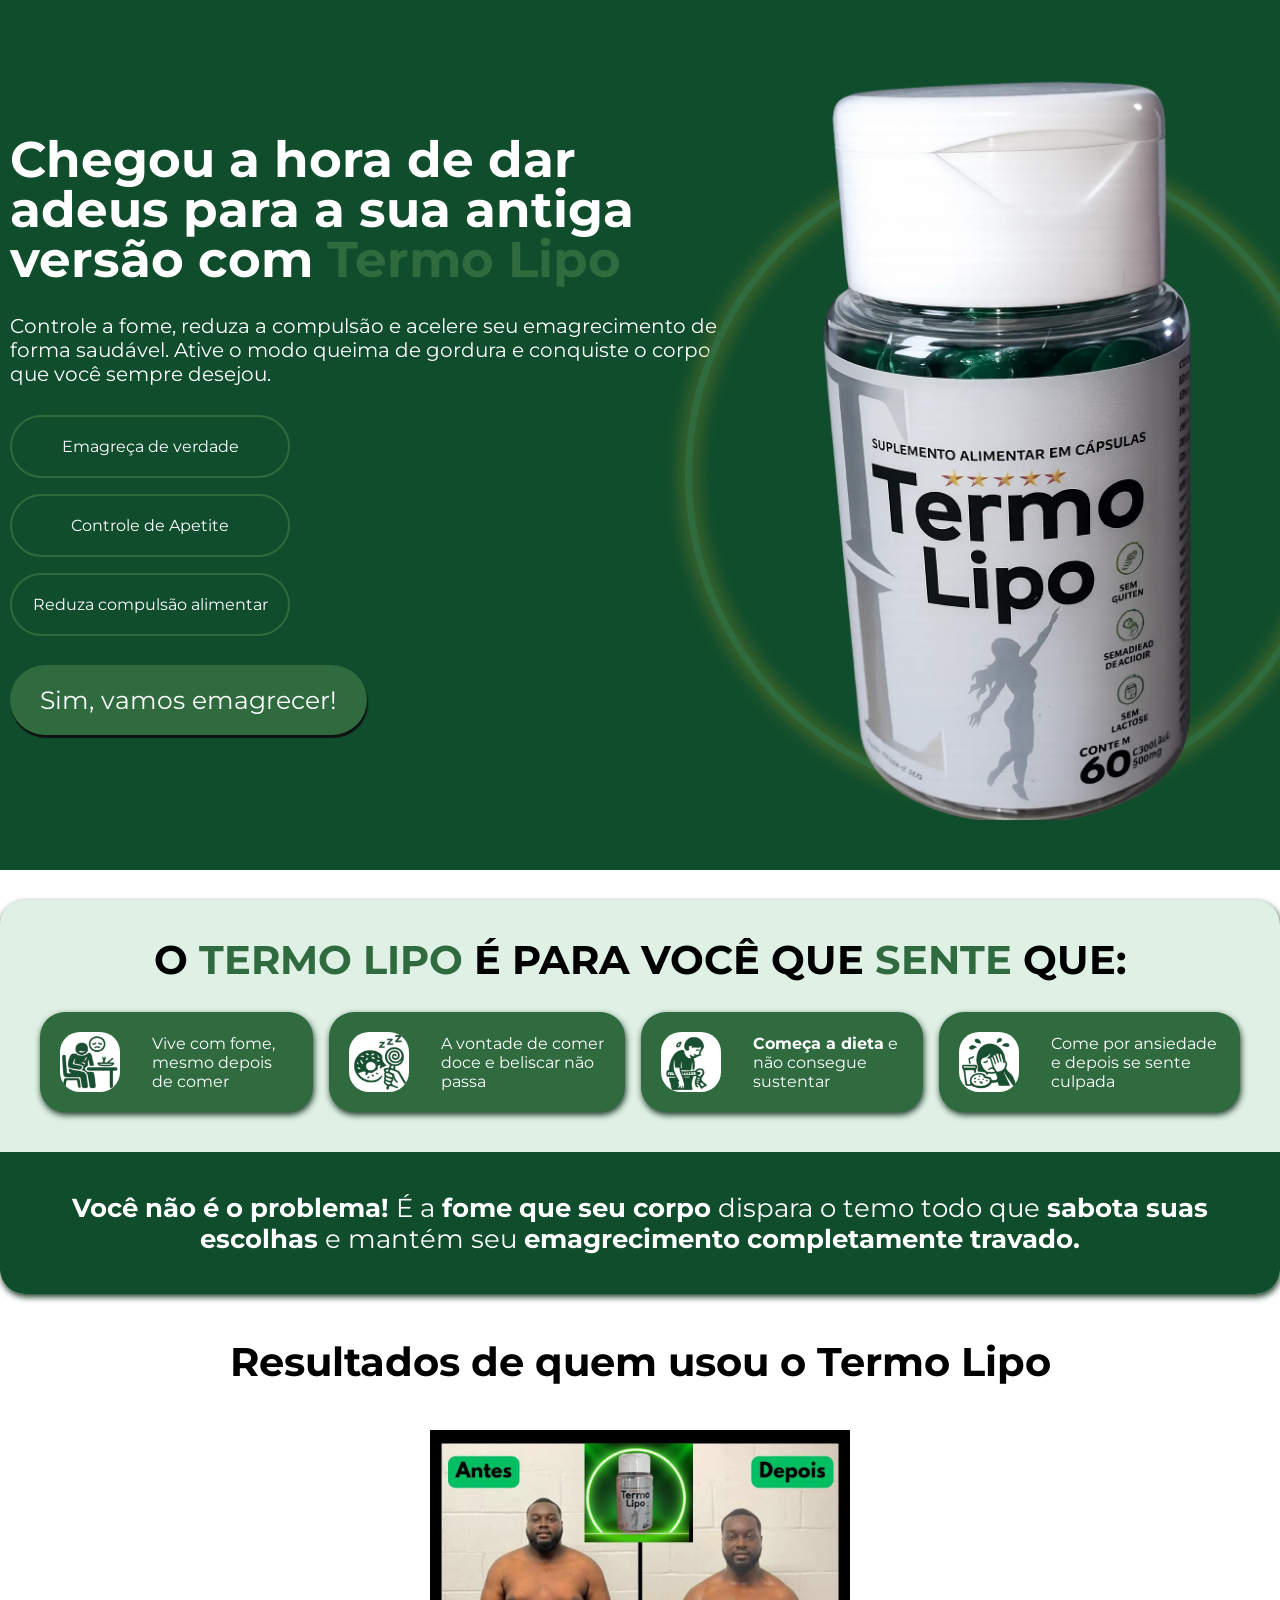
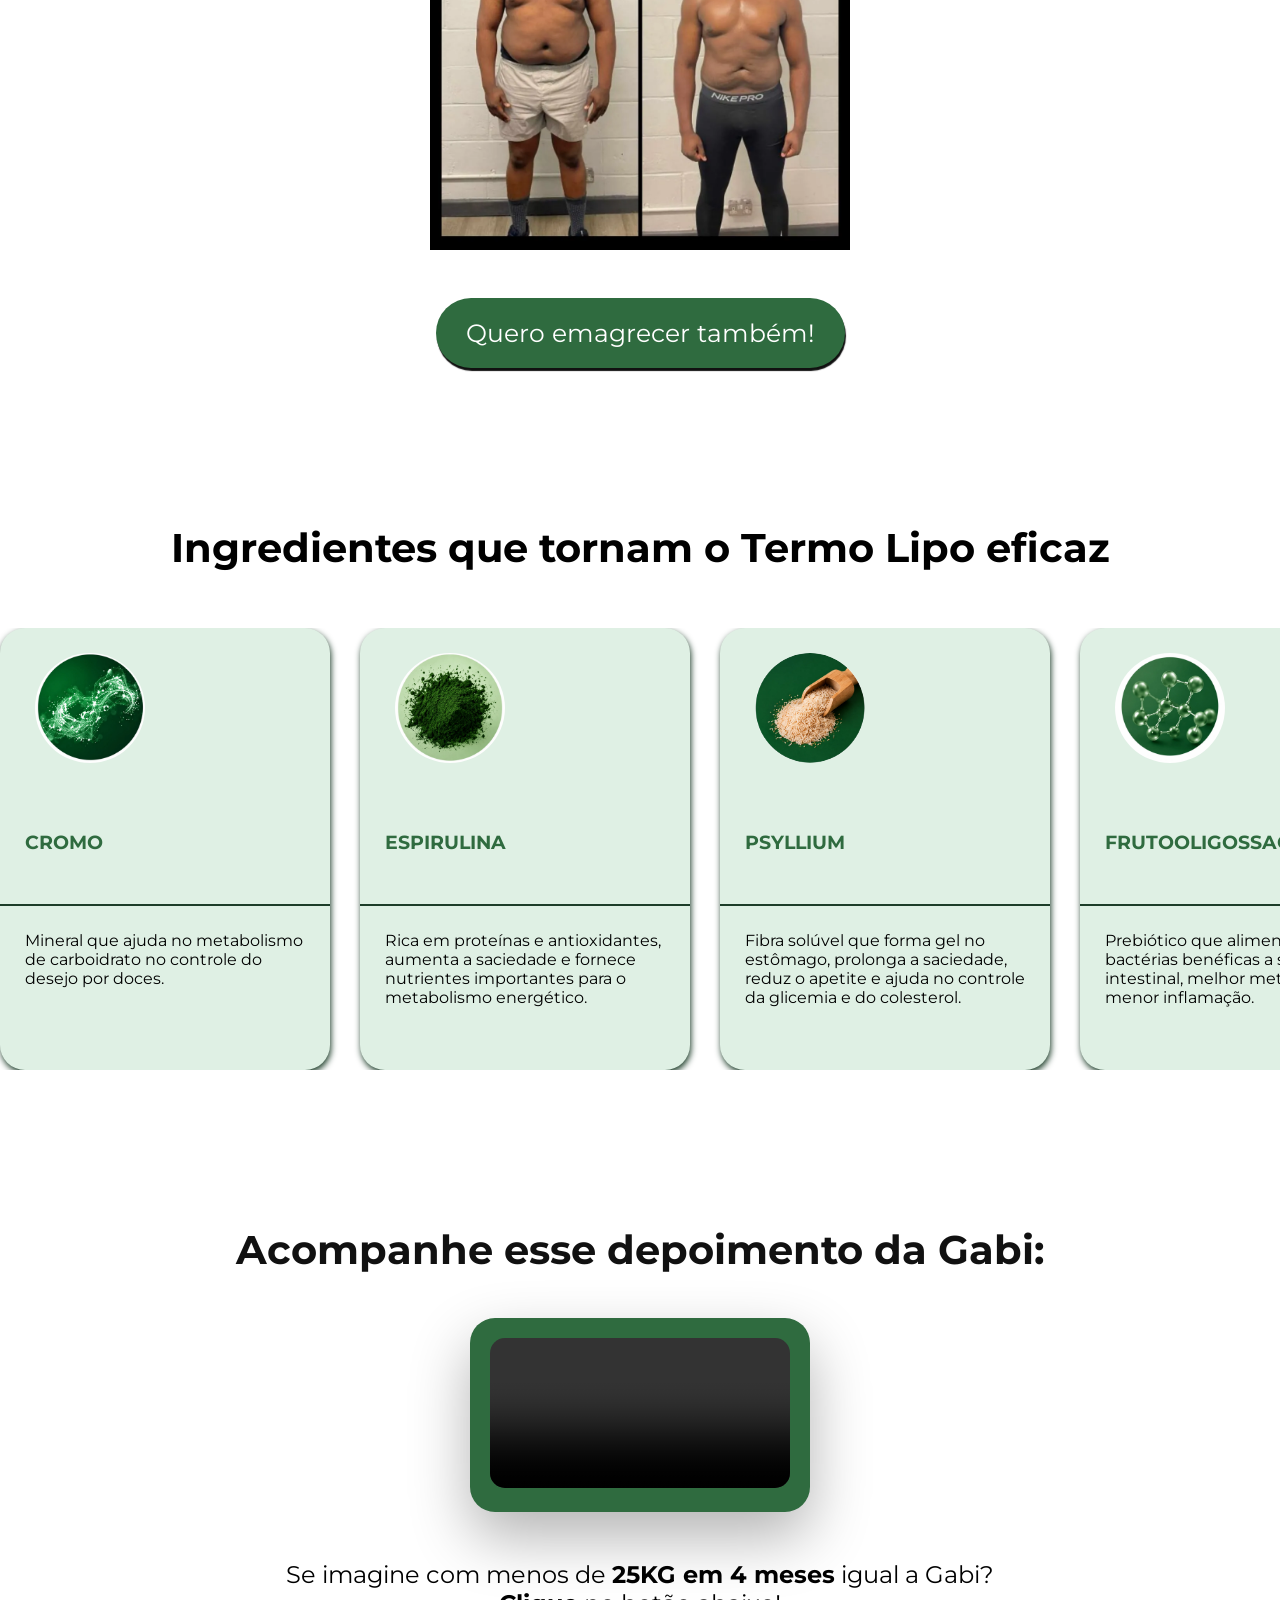
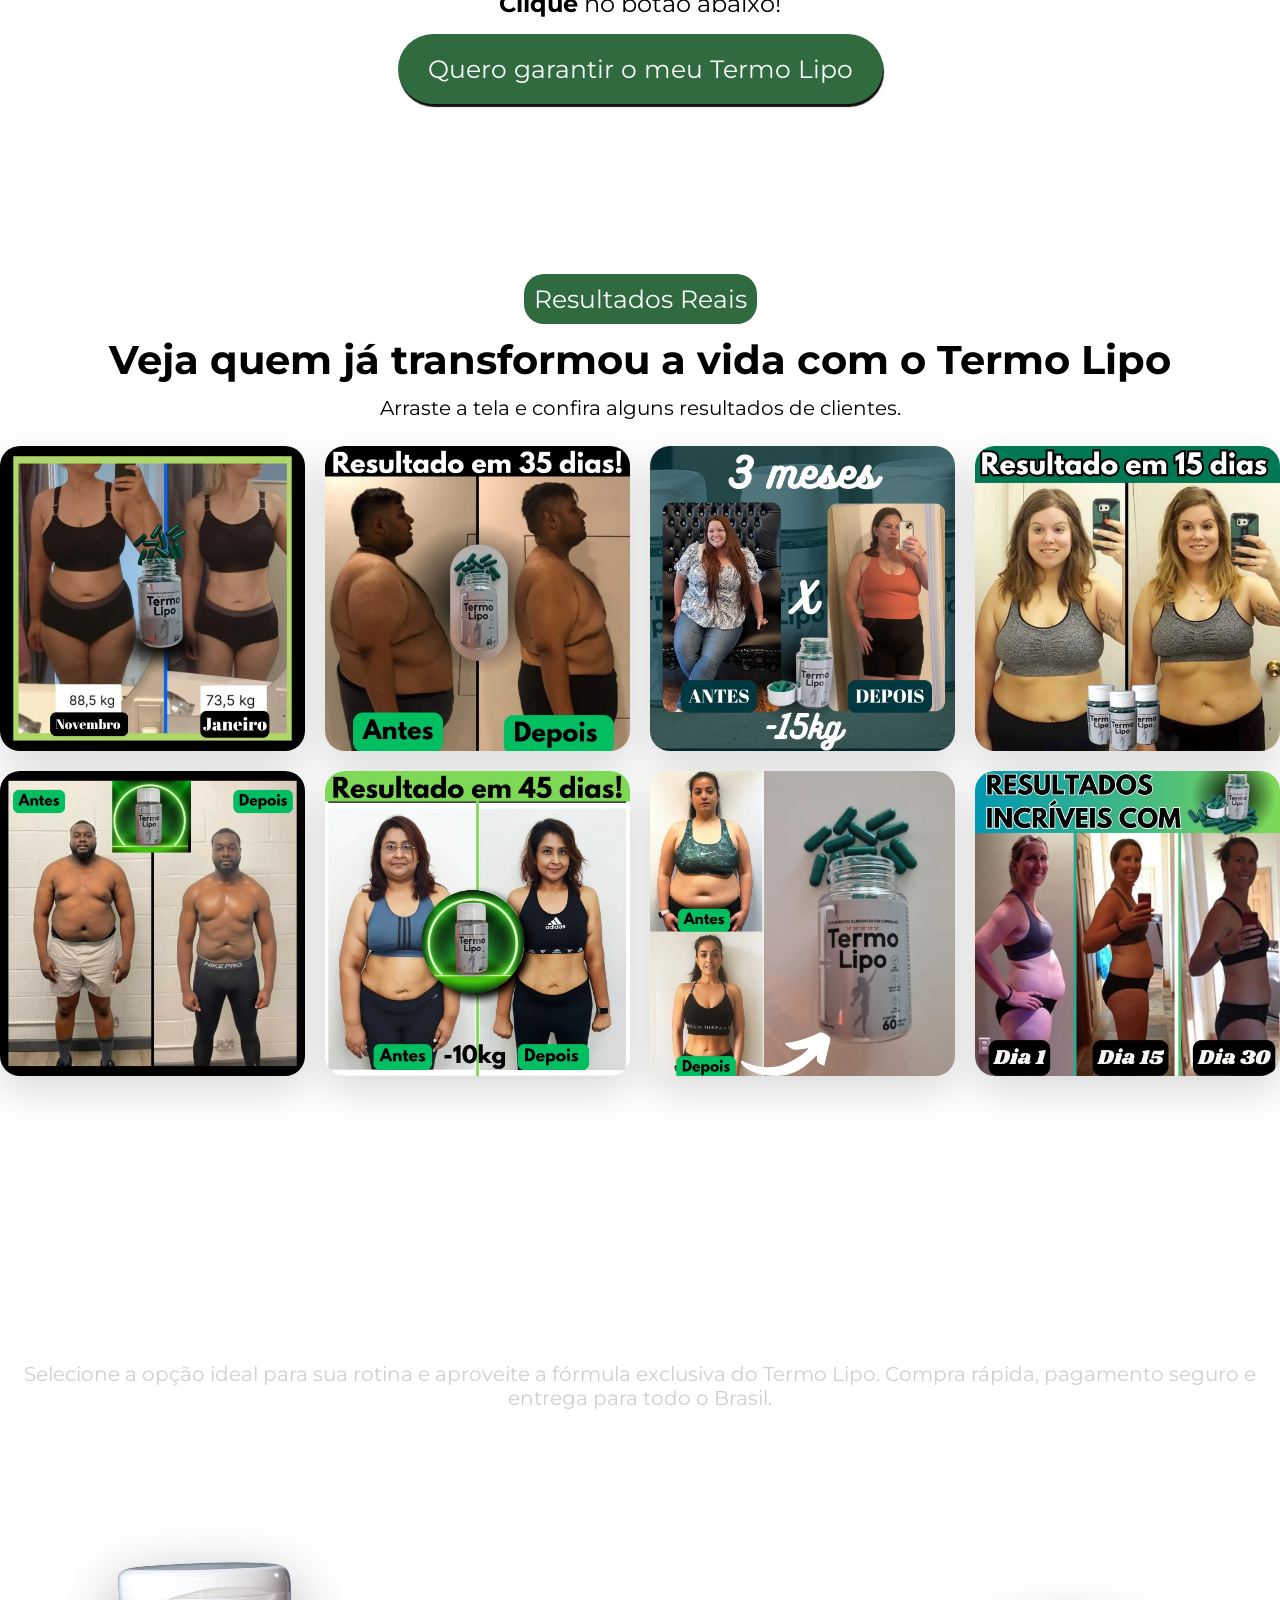
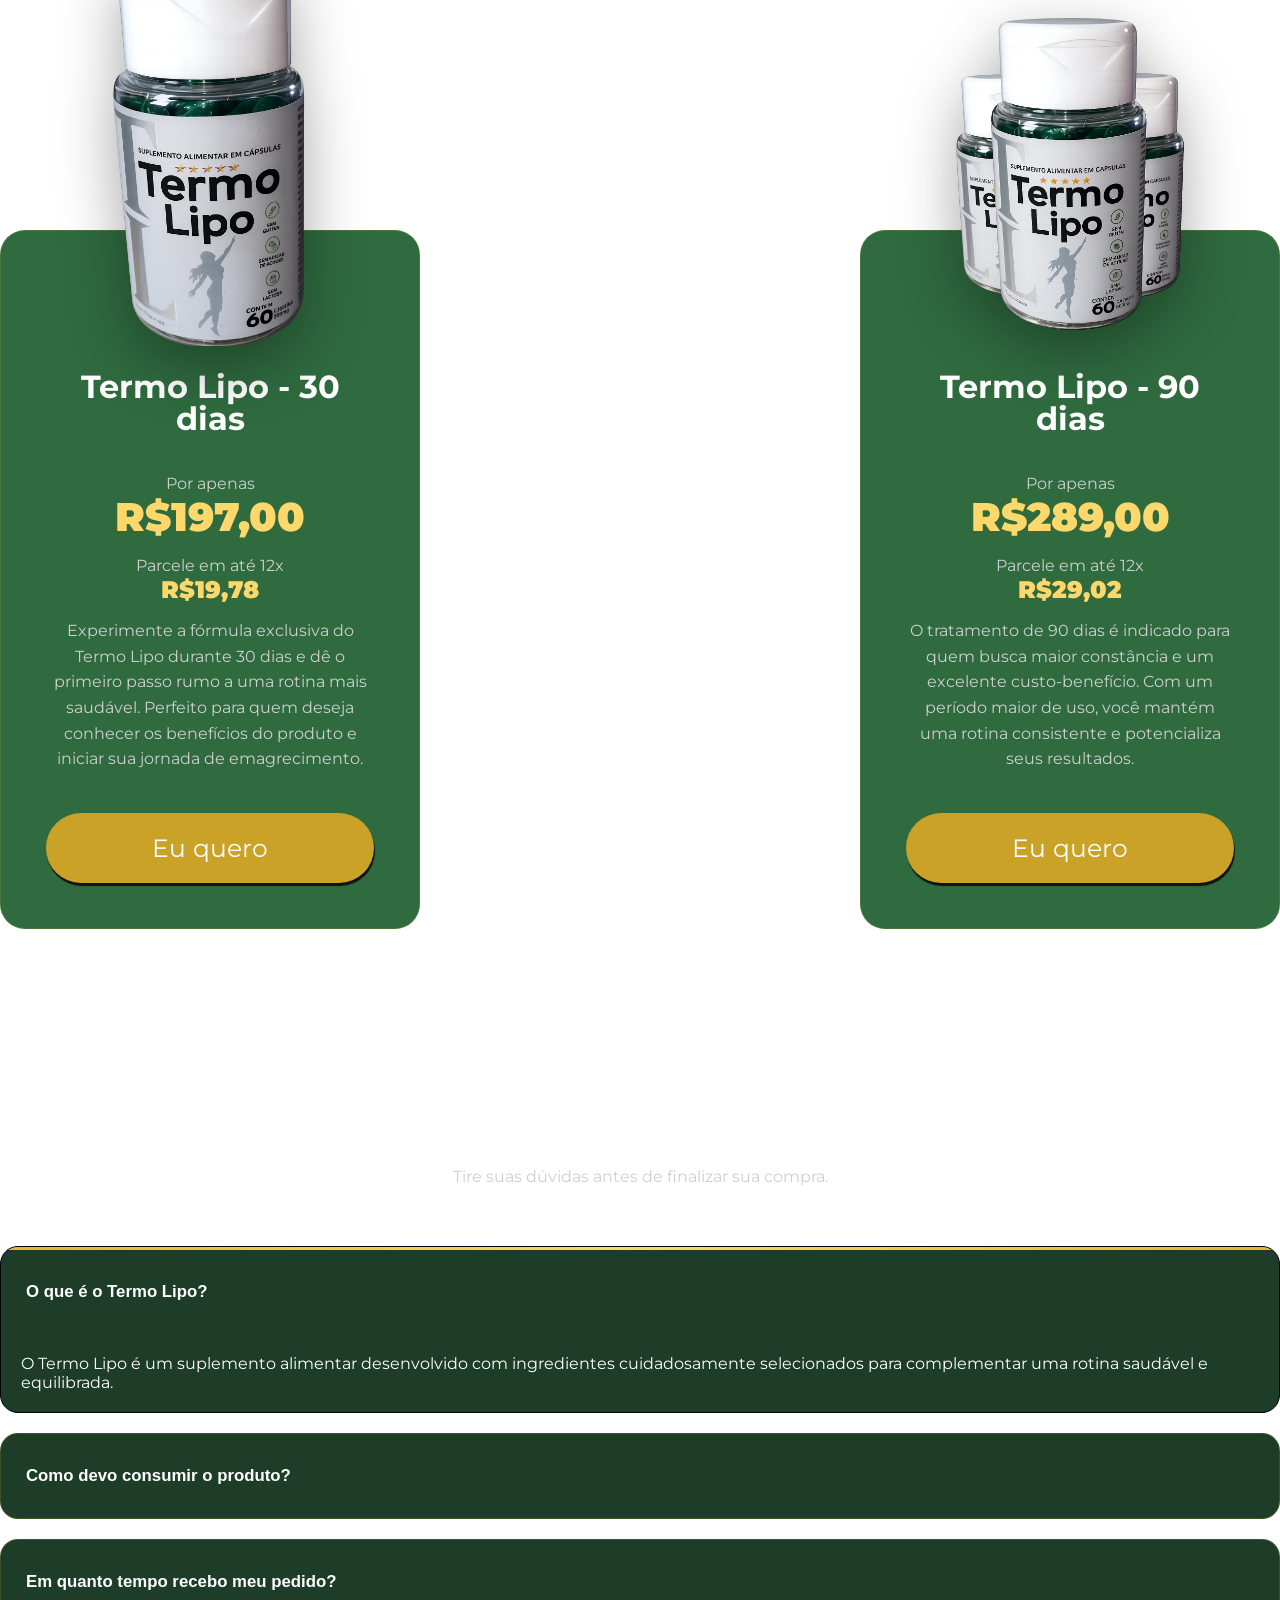
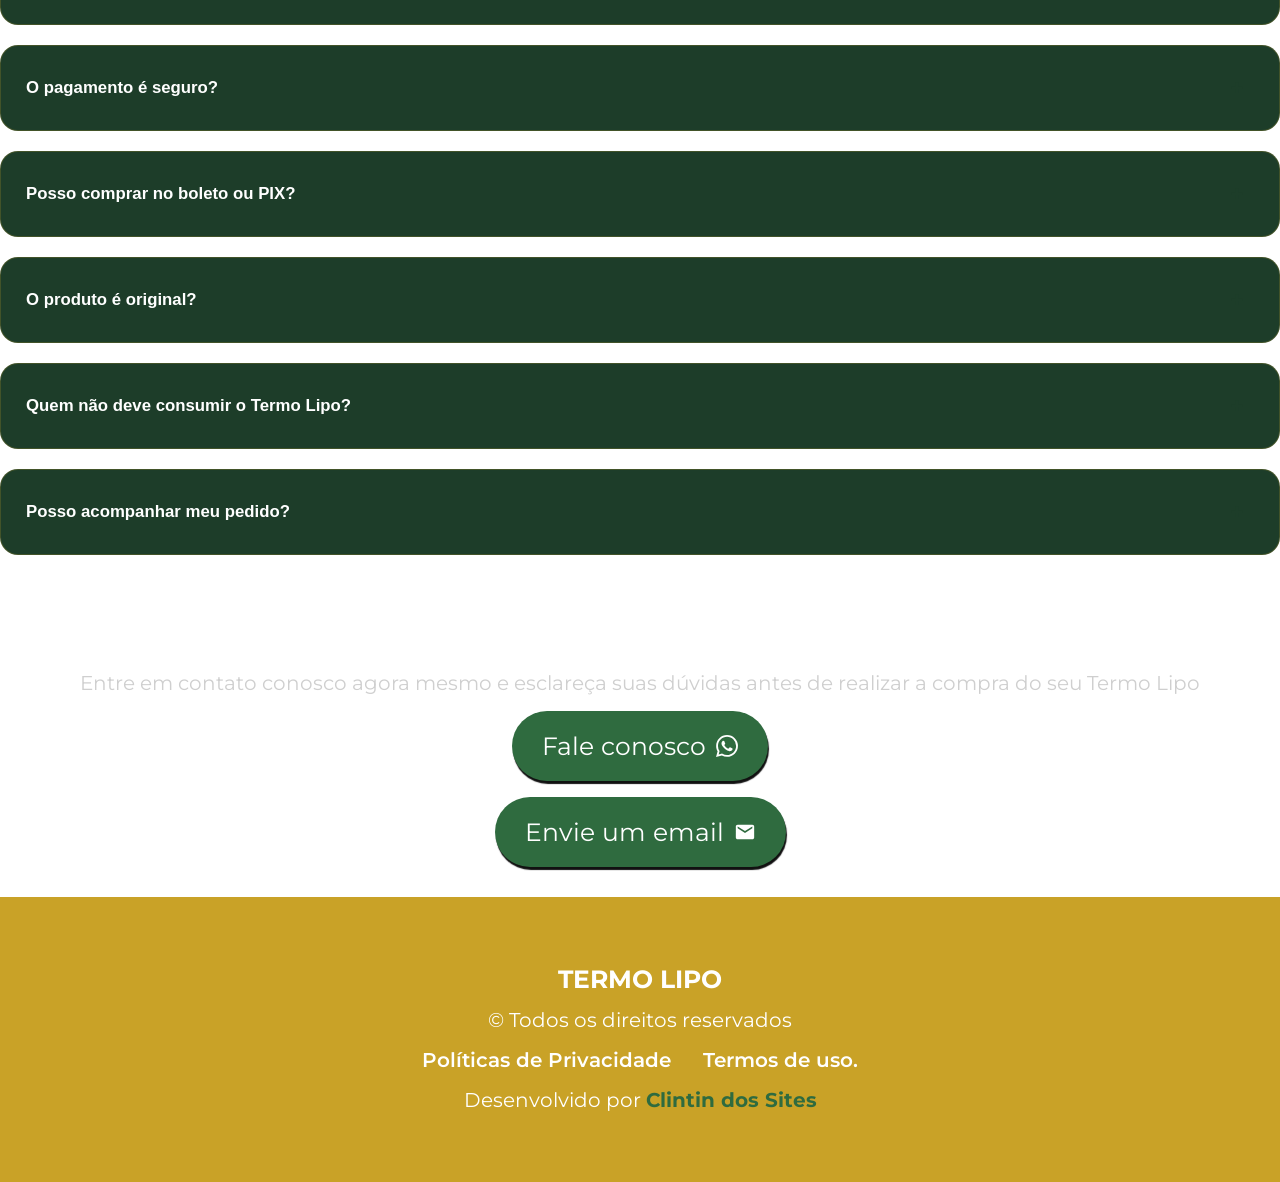
==== index.html @ 6f95c888 "..." ====
<!doctype html>
<html lang="en">
  <head>
    <meta charset="UTF-8" />
    <meta name="viewport" content="width=device-width, initial-scale=1.0" />
 <title>Termo Lipo | Suplemento Alimentar com Ingredientes Selecionados</title>

<meta charset="UTF-8">
<meta name="viewport" content="width=device-width, initial-scale=1.0">

<meta
  name="description"
  content="Conheça o Termo Lipo, um suplemento alimentar com ingredientes cuidadosamente selecionados para complementar uma rotina saudável. Confira a composição, benefícios e adquira com segurança."
>

<meta
  name="keywords"
  content="Termo Lipo, suplemento alimentar, emagrecimento, espirulina, psyllium, laranja moro, cromo picolinato, inulina, FOS, saúde, bem-estar"
>

<meta name="author" content="Termo Lipo">

<meta name="robots" content="index, follow">

<meta name="theme-color" content="#1D3D29">

<meta property="og:type" content="website">

<meta property="og:title"
content="Termo Lipo | O aliado da sua rotina saudável">

<meta property="og:description"
content="Conheça o Termo Lipo e descubra sua composição exclusiva com ingredientes selecionados para complementar uma rotina saudável.">

<meta property="og:image"
content="https://termolipo.vercel.app/assets/og-termo-lipo.webp">

<meta property="og:url"
content="https://termolipo.vercel.app">

<meta property="og:site_name"
content="Termo Lipo">

<meta property="og:locale"
content="pt_BR">

<meta name="twitter:card" content="summary_large_image">

<meta name="twitter:title"
content="Termo Lipo | Suplemento Alimentar">

<meta name="twitter:description"
content="Conheça a fórmula exclusiva do Termo Lipo e saiba mais sobre sua composição.">

<meta name="twitter:image"
content="https://termolipo.vercel.app/assets/og-termo-lipo.webp">

<link rel="canonical" href="https://termolipo.vercel.app">

<link rel="icon" href="/assets/favicon.ico">

<link rel="apple-touch-icon" href="/assets/favicon.ico">
<link rel="shortcut icon" href="/assets/favicon.ico" type="image/x-icon">

<script type="application/ld+json">
{
  "@context":"https://schema.org",
  "@type":"FAQPage",
  "mainEntity":[
    {
      "@type":"Question",
      "name":"O que é o Termo Lipo?",
      "acceptedAnswer":{
        "@type":"Answer",
        "text":"O Termo Lipo é um suplemento alimentar desenvolvido com ingredientes cuidadosamente selecionados para complementar uma rotina saudável."
      }
    },
    {
      "@type":"Question",
      "name":"Como devo consumir o produto?",
      "acceptedAnswer":{
        "@type":"Answer",
        "text":"Siga sempre as orientações presentes no rótulo do produto ou as recomendações do fabricante."
      }
    }
  ]
}
</script>

<script type="application/ld+json">
{
  "@context":"https://schema.org",
  "@type":"Product",
  "name":"Termo Lipo",
  "image":"https://seudominio.com.br/assets/termo-lipo.webp",
  "description":"Suplemento alimentar desenvolvido com ingredientes cuidadosamente selecionados para complementar uma rotina saudável.",
  "brand":{
    "@type":"Brand",
    "name":"Termo Lipo"
  },
  "category":"Suplemento Alimentar"
}
</script>
    <link rel="stylesheet" href="styles.css" />

    <link rel="preconnect" href="https://fonts.googleapis.com" />
    <link rel="preconnect" href="https://fonts.gstatic.com" crossorigin />
    <link
      href="https://fonts.googleapis.com/css2?family=Montserrat:ital,wght@0,100..900;1,100..900&display=swap"
      rel="stylesheet"
    />

    <link href="https://unpkg.com/aos@2.3.1/dist/aos.css" rel="stylesheet">
    
  </head>
  <body>
    <section class="hero">
      <div class="container">
        <img src="" alt=""></img>
        <div class="text" data-aos="fade-down"
     data-aos-offset="300"
     data-aos-easing="ease-in-sine">
          <h1 >
            Chegou a hora de dar adeus para a sua antiga versão com
            <span>Termo Lipo</span>
          </h1>
          <p>
           Controle a fome, reduza a compulsão e acelere seu emagrecimento de forma saudável. Ative o modo queima de gordura e conquiste o corpo que você sempre desejou.
          </p>
          <ul>
            <li>Emagreça de verdade</li>
            <li>Controle de Apetite</li>

            <li>Reduza compulsão alimentar</li>
          </ul>
          <a href="#checkout" class="cta-button">Sim, vamos emagrecer!</a>
        </div>
        <div class="img" >
          <img
            src="./assets/termo-lipo.webp"
            alt="Termo Lipo Suplemento Alimentar em Cápsulas"  data-aos="zoom-in"
          />
          <div class="circle" data-aos="zoom-out"></div>
        </div>
      </div>
    </section>
    <section class="sobre">
      <div class="container">
        <div class="dores">
        <div class="dores-top">  <h2>O <strong>Termo Lipo</strong> é para você que <span>sente</span> que:</h2>
          <div class="dores-grid">
            <div class="dor-item">
           <div class="dor-img">   <img src="/assets/compulsao-alimentar.png"></div>
              <p>Vive com fome, mesmo depois de comer</p>
            </div>
            <div class="dor-item"> <div class="dor-img">   <img src="/assets/doces.png" ></div>
            <p>A vontade de comer doce e beliscar não passa</p></div>
            <div class="dor-item"><div class="dor-img"><img src="/assets/dieta.png" ></div><p><strong>Começa a dieta</strong> e não consegue sustentar</p></div>
            <div class="dor-item">
             <div class="dor-img"> <img src="/assets/ansiedade.png" ></div>
            <p>  Come por ansiedade e depois se sente culpada</p>
            </div>
          </div></div>
          <div class="dores-footer">
            <p><strong>Você não é o problema!</strong> É a <strong>fome que seu corpo</strong> dispara o temo todo que <strong>sabota suas escolhas</strong> e mantém seu <strong>emagrecimento completamente travado.</strong></p>
          </div>
        </div>
     <!--
        <div class="text" >
          <h2>
            O aliado ideal para sua <br> <span>jornada do emagrecimento!</span>
          </h2>
          <p >
            Uma combinação exclusiva de ingredientes cuidadosamente selecionados
            para complementar uma alimentação equilibrada e um estilo de vida
            saudável.
          </p>
          <p>
            Desenvolvido para quem busca mais disposição, controle da
            alimentação e suporte nutricional no dia a dia.
          </p>
          <p>
            O <strong>Termo Lipo Premium</strong> reúne ingredientes
            reconhecidos por seu potencial nutricional, oferecendo uma fórmula
            completa para acompanhar sua jornada em busca de mais qualidade de
            vida.
          </p>
          <p>
            Sua composição combina fibras, extratos naturais e micronutrientes
            que auxiliam na sensação de saciedade, no metabolismo energético e
            no funcionamento adequado do organismo. Tudo isso em cápsulas
            práticas para facilitar sua rotina diária.
          </p>
          <p>
            Mais do que um suplemento, o Termo Lipo foi desenvolvido para quem
            deseja cuidar do corpo de forma inteligente, com ingredientes
            selecionados e um rigoroso padrão de qualidade.
          </p>
        </div>   
     -->
        <div class="img"  >
          <h2>Resultados de quem usou o <strong>Termo Lipo</strong></h2>
          <div class="slider">
            <div class="track">
              <img src="./assets/antes-depois-1.webp" alt="" />
              <img src="./assets/antes-depois-2.webp" alt="" />
              <img src="./assets/antes-depois-3-meses-termo-lipo.webp" alt="" />
              <img src="./assets/antes-depois-35-dias.webp" alt="" />
            </div>
          </div>
          <a href="#checkout" class="cta-button">Quero emagrecer também!</a>
        </div>
      </div>
    </section>
    <section class="ingredientes">
      <div class="container">
        <h2>Ingredientes que tornam o <strong>Termo Lipo</strong> eficaz</h2>
 <div class="ingredient-slider">
      <div class="ingredient-track">
           <div class="ingredient-card">
            <div class="card-top"><img src="./assets/cromo.webp">
            <h3>Cromo</h3>
            </div>
            <div class="card-bottom"><p>Mineral que ajuda no metabolismo de carboidrato no controle do desejo por doces.</p></div>
          </div>

          <div class="ingredient-card">
            <div class="card-top"><img src="./assets/espirulina.webp">
            <h3>Espirulina</h3>
            </div>
            <div class="card-bottom"><p>Rica em proteínas e antioxidantes, aumenta a saciedade e fornece nutrientes importantes para o metabolismo energético.</p></div>
          </div>

          <div class="ingredient-card">
            <div class="card-top"><img src="./assets/spyrullina.webp">
            <h3>Psyllium</h3>
            </div>
            <div class="card-bottom"><p>Fibra solúvel que forma gel no estômago, prolonga a saciedade, reduz o apetite e ajuda no controle da glicemia e do colesterol.</p></div>
          </div>

          <div class="ingredient-card" id="fruto">
            <div class="card-top"><img src="./assets/frutoogossacarideos.webp"><h3 class="title-long">
    Frutooligossacarídeos
</h3>
            </div>
            <div class="card-bottom"><p>Prebiótico que alimenta as bactérias benéficas a saúde intestinal, melhor metabolismo e menor inflamação.</p></div>
          </div>

          <div class="ingredient-card">
            <div class="card-top"><img src="./assets/inulina.webp">
            <h3>Inulina</h3>
            </div>
            <div class="card-bottom"><p>Fibra prebótica que aumenta a saciedade, melhora o trânsito intestinal e contribui para o equilíbrio da microbiota.</p></div>
          </div>

          <div class="ingredient-card">
            <div class="card-top"><img src="./assets/laranja-moro.webp">
            <h3>Laranja Moro</h3>
            </div>
            <div class="card-bottom"><p>Fonte de antocianinas (antioxidantes) que auxiliam na redução do acúmulo de gordura corporal e combatem o estresse oxidadtivo.</p></div>
          </div>

          <div class="ingredient-card">
            <div class="card-top"><img src="./assets/pectina-citrica.webp">
            <h3>Pectina Cítrica</h3>
            </div>
            <div class="card-bottom">
              <p>Fibra solúvel que retarda o esvaziamento do estômago, aumenta a saciedade e reduz a absorção de açúcares, auxiliando no controle do apetite e do peso corporal.</p>
            </div>
          </div>

          <div class="ingredient-card">
            <div class="card-top"><img src="./assets/agar-agar.webp">
            <h3>Ágar-ágar</h3>
            </div>
            <div class="card-bottom"><p>Fibra natural que promove a sensação de saciedade, auxilia no controle do apetite e contribui para a redução da ingestão calórica.</p></div>
          </div>
          
      </div>
     </div>
      </div>
    </section>
    <section class="info-nutri">
      <div class="container">
  <!--      <div class="text" >
          <h2>Benefícios do Produto</h2>
          <div class="beneficios-grid">
            <div class="info-beneficio">
              <h3>Auxìlia na sensação de saciedade</h3>
              <p>
                As fibras presentes na formula ajudam a promover maior sensação
                de saciedade.
              </p>
            </div>
            <div class="info-beneficio">
              <h3>Suporte ao metabolismo energético</h3>

              <p>
                Ingredientes cuidadosamente selecionados para complementar uma
                rotina ativa e saudável.
              </p>
            </div>
            <div class="info-beneficio">
              <h3>Rico em fibras naturais</h3>
              <p>
                Contém Psyllium, Inulina, FOS e Ágar-ágar, importantes para uma
                alimentação equilibrada.
              </p>
            </div>
            <div class="info-beneficio">
              <h3>Fórmula Premium</h3>
              <p>
                Ingredientes selecionados para oferecer qualidade, praticidade e
                segurança em cada cápsula.
              </p>
            </div>
            <div class="info-beneficio">
              <h3>Mais praticidade</h3>
              <p>
                Fácil de consumir, podendo ser incorporado à rotina diária sem
                complicações.
              </p>
            </div>
            <div class="info-beneficio">
              <h3>Qualidade garantida</h3>
              <p>✔ Sem Glúten</p>
              <p>✔ Sem Lactose</p>
              <p>✔ Sem Adição ed Açúcar</p>
              <p>✔ Cápsulas práticas</p>
            </div>
          </div>
        </div>-->
        <div class="videos" >
          <h2>Acompanhe esse depoimento da <strong>Gabi:</strong></h2>
          <div class="video">
            <video controls>
              <source src="/assets/video-termo-lipo.mp4" type="video/mp4" />
            </video>
          </div>
             <div class="cta-peso">
        <p>Se imagine com menos de <strong>25KG em 4 meses</strong> igual a Gabi? <br> <strong>Clique</strong> no botão abaixo!</p>
        <a href="#checkout" class="cta-button">Quero garantir o meu Termo Lipo</a></div>
        </div>
      </div>
   
    </section>
  <!--
      <section class="tabelanutricional">
      <div class="container">
<div class="text" >
  <span class="section-badge">Fórmula Exclusiva</span>

  <h2>
    Uma fórmula desenvolvida para acompanhar sua rotina de bem-estar.
  </h2>

  <p>
    O Termo Lipo combina ingredientes cuidadosamente selecionados para oferecer
    uma suplementação prática e completa para quem busca manter uma rotina mais
    saudável.
  </p>

  <div class="formula-list">

    <div class="formula-item">
      ✅ Combinação de ingredientes selecionados
    </div>

    <div class="formula-item">
      ✅ Fonte de Cromo Picolinato
    </div>

    <div class="formula-item">
      ✅ Ingredientes como Psyllium, Inulina e FOS
    </div>

    <div class="formula-item">
      ✅ Ideal para complementar hábitos saudáveis
    </div>

    <div class="formula-item">
      ✅ Produzido seguindo padrões de qualidade
    </div>

  </div>

  <p>
    Confira ao lado a tabela nutricional completa e conheça a composição do
    Termo Lipo.
  </p>

</div>

        <div class="img"><table class="nutrition-table">
          <thead>
            <tr>
              <th>Quantidade por porção</th>
              <th>Quantidade</th>
              <th>%VD*</th>
            </tr>
          </thead>

          <tbody>
            <tr>
              <td>Espirulina</td>
              <td>150 mg</td>
              <td>-</td>
            </tr>

            <tr>
              <td>Psyllium</td>
              <td>150 mg</td>
              <td>-</td>
            </tr>

            <tr>
              <td>Cromo Picolinato</td>
              <td>250 mcg</td>
              <td>714%</td>
            </tr>

            <tr>
              <td>Frutooligossacaríodes (FOS)</td>
              <td>150 mg</td>
              <td>-</td>
            </tr>

            <tr>
              <td>Inulina</td>
              <td>150 mg</td>
              <td>-</td>
            </tr>

            <tr>
              <td>Laranja Moro</td>
              <td>100 mg</td>
              <td>-</td>
            </tr>

            <tr>
              <td>Pectina Cítrica</td>
              <td>150 mg</td>
              <td>-</td>
            </tr>

            <tr>
              <td>Ágar-ágar</td>
              <td>150 mg</td>
              <td>-</td>
            </tr>
          </tbody>
        </table></div>
      </div>
    </section>
-->
    <section class="provasociais">
      <div class="container">
        <div class="text" >
          <span class="badge">Resultados Reais</span>

          <h2>Veja quem já transformou a vida com o <span>Termo Lipo</span></h2>

          <p>Arraste a tela e confira alguns resultados de clientes.</p>
        </div>

        <div class="gallery"  >
             <div class="item">
            <img src="/assets/antes-depois-2.webp" alt="" />
          </div>

          <div class="item">
            <img src="/assets/antes-depois-1.webp" alt="" />
          </div>

       

          <div class="item">
            <img src="/assets/antes-depois-35-dias.webp" alt="" />
          </div>

          <div class="item">
            <img src="/assets/antes-depois-45-dias.webp" alt="" />
          </div>

          <div class="item">
            <img src="/assets/antes-depois-3-meses-termo-lipo.webp" alt="" />
          </div>

          <div class="item">
            <img src="/assets/antes-depois-termo-lipo.webp" alt="" />
          </div>

          <div class="item">
            <img src="/assets/resultado-15-dias.webp" alt="" />
          </div>

          <div class="item">
            <img src="/assets/resultados-incriveis.webp" alt="" />
          </div>
        </div>
      </div>
    </section>

    <section class="produtos" id="checkout">
      <div class="container">
        <div class="text"  >
          <h2>Chegou a hora de iniciar o tratamento <strong>QUEIMA GORDURA</strong></h2>
          <p>
            Selecione a opção ideal para sua rotina e aproveite a fórmula
            exclusiva do Termo Lipo. Compra rápida, pagamento seguro e entrega
            para todo o Brasil.
          </p>
        </div>
        <div class="products-grid" >
          <div class="product-item"  >
            <div class="cards">
              <div class="img-item">
                <img
                  src="assets/termo-lipo.webp"
                  alt="Termo Lipo 60 capsulas"
                />
              </div>

              <div class="product-text">
                <h3>Termo Lipo - 30 dias</h3>
                <div class="price-text">
                  <div class="price">
                    <p>Por apenas</p>
                    <span>R$197,00</span>
                  </div>
                  <div class="parcelas">
                    <p>Parcele em até 12x</p>
                    <span>R$19,78</span>
                  </div>
                </div>
                <p>
                  Experimente a fórmula exclusiva do Termo Lipo durante 30 dias
                  e dê o primeiro passo rumo a uma rotina mais saudável.
                  Perfeito para quem deseja conhecer os benefícios do produto e
                  iniciar sua jornada de emagrecimento.
                </p>
              </div>

              <a
                href="https://seguro.payt.com.br/a/93vqYD0juRBlQvYg"
                target="_blank"
                class="cta-button"
                >Eu quero</a
              >
            </div>
          </div>

          <div class="product-item" >
            <div class="cards">
              <div class="img-item">
                <img
                  src="assets/termo-lipo-3.webp"
                  alt="Termo Lipo 60 capsulas"
                />
              </div>
              <div class="product-text">
                <h3>Termo Lipo - 90 dias</h3>
                <div class="price-text">
                  <div class="price">
                    <p>Por apenas</p>
                    <span>R$289,00</span>
                  </div>
                  <div class="parcelas">
                    <p>Parcele em até 12x</p>
                    <span>R$29,02</span>
                  </div>
                </div>
                <p>
                  O tratamento de 90 dias é indicado para quem busca maior
                  constância e um excelente custo-benefício. Com um período
                  maior de uso, você mantém uma rotina consistente e
                  potencializa seus resultados.
                </p>
              </div>
              <a
                href="https://seguro.payt.com.br/af/0pvpYr05TXrVPo5k?4f=rwZ18LGn"
                class="cta-button"
                target="_blank"
                >Eu quero</a
              >
            </div>
          </div>
        </div>
      </div>
    </section>

    <section class="faq" id="faq">

    <div class="container">

        <div class="section-title">

     

            <h2>Perguntas <span>Frequentes</span></h2>

            <p>
                Tire suas dúvidas antes de finalizar sua compra.
            </p>

        </div>

        <div class="faq-list">

            <div class="faq-item active">

                <button class="faq-question">

                    O que é o Termo Lipo?

                    <span>+</span>

                </button>

                <div class="faq-answer">

                    <p>
                        O Termo Lipo é um suplemento alimentar desenvolvido com
                        ingredientes cuidadosamente selecionados para complementar
                        uma rotina saudável e equilibrada.
                    </p>

                </div>

            </div>

            <div class="faq-item">

                <button class="faq-question">

                    Como devo consumir o produto?

                    <span>+</span>

                </button>

                <div class="faq-answer">

                    <p>
                        Siga sempre as orientações presentes no rótulo do produto
                        ou as recomendações do fabricante.
                    </p>

                </div>

            </div>

            <div class="faq-item">

                <button class="faq-question">

                    Em quanto tempo recebo meu pedido?

                    <span>+</span>

                </button>

                <div class="faq-answer">

                    <p>
                        O prazo varia conforme a região de entrega. Após a
                        confirmação do pagamento, o pedido é processado e enviado,
                        e você recebe um código para acompanhar o envio.
                    </p>

                </div>

            </div>

            <div class="faq-item">

                <button class="faq-question">

                    O pagamento é seguro?

                    <span>+</span>

                </button>

                <div class="faq-answer">

                    <p>
                        Sim. Todo o processo de pagamento é realizado em ambiente
                        seguro, utilizando tecnologia de criptografia para proteger
                        seus dados.
                    </p>

                </div>

            </div>

            <div class="faq-item">

                <button class="faq-question">

                    Posso comprar no boleto ou PIX?

                    <span>+</span>

                </button>

                <div class="faq-answer">

                    <p>
                        Sim. As formas de pagamento disponíveis são exibidas no
                        momento da finalização da compra.
                    </p>

                </div>

            </div>

            <div class="faq-item">

                <button class="faq-question">

                    O produto é original?

                    <span>+</span>

                </button>

                <div class="faq-answer">

                    <p>
                        Sim. Trabalhamos apenas com produtos originais e enviados
                        diretamente pelos canais oficiais de distribuição.
                    </p>

                </div>

            </div>

            <div class="faq-item">

                <button class="faq-question">

                    Quem não deve consumir o Termo Lipo?

                    <span>+</span>

                </button>

                <div class="faq-answer">

                    <p>
                        Gestantes, lactantes, crianças e pessoas com condições
                        específicas de saúde devem consultar um médico ou
                        nutricionista antes de consumir qualquer suplemento.
                    </p>

                </div>

            </div>

            <div class="faq-item">

                <button class="faq-question">

                    Posso acompanhar meu pedido?

                    <span>+</span>

                </button>

                <div class="faq-answer">

                    <p>
                        Sim. Assim que o pedido for enviado, você receberá um
                        código de rastreamento para acompanhar a entrega.
                    </p>

                </div>

            </div>

        </div>

    </div>

</section>

<section class="cta">
  <div class="container">
    <h2>Ainda tem alguma dúvida?</h2>
    <p>Entre em contato conosco agora mesmo e esclareça suas dúvidas antes de realizar a compra do seu <span>Termo Lipo</span></p>
      <a href="https://wa.me/5531980140529" class="cta-button" target="_blank">Fale conosco  <svg class="btn-icon" viewBox="0 0 24 24" fill="none" xmlns="http://www.w3.org/2000/svg">
    <path d="M17.472 14.382c-.297-.149-1.758-.867-2.03-.967-.273-.099-.471-.148-.67.15-.197.297-.767.966-.94 1.164-.173.199-.347.223-.644.075-.297-.15-1.255-.463-2.39-1.475-.883-.788-1.48-1.761-1.653-2.059-.173-.297-.018-.458.13-.606.134-.133.298-.347.446-.52.149-.174.198-.298.298-.497.099-.198.05-.371-.025-.52-.075-.149-.669-1.612-.916-2.207-.242-.579-.487-.5-.669-.51-.173-.008-.371-.01-.57-.01-.198 0-.52.074-.792.372-.272.297-1.04 1.016-1.04 2.479 0 1.462 1.065 2.875 1.213 3.074.149.198 2.096 3.2 5.077 4.487.709.306 1.262.489 1.694.625.712.227 1.36.195 1.871.118.571-.085 1.758-.719 2.006-1.413.248-.694.248-1.289.173-1.413-.074-.124-.272-.198-.57-.347m-5.421 7.403h-.004a9.87 9.87 0 01-5.031-1.378l-.361-.214-3.741.982.998-3.648-.235-.374a9.86 9.86 0 01-1.51-5.26c.001-5.45 4.436-9.884 9.888-9.884 2.64 0 5.122 1.03 6.988 2.898a9.825 9.825 0 012.893 6.994c-.003 5.45-4.437 9.884-9.885 9.884m8.413-18.297A11.815 11.815 0 0012.05 0C5.495 0 .16 5.335.157 11.892c0 2.096.547 4.142 1.588 5.945L.057 24l6.305-1.654a11.882 11.882 0 005.683 1.448h.005c6.554 0 11.89-5.335 11.893-11.893a11.821 11.821 0 00-3.48-8.413z" fill="currentColor"/>
  </svg></a>
  <a href="mailto:suportetermolipo@gmail.com" class="cta-button" target="_blank">Envie um email <svg class="btn-icon" viewBox="0 0 24 24" fill="none" xmlns="http://www.w3.org/2000/svg">
    <path d="M20 4H4c-1.1 0-2 .9-2 2v12c0 1.1.9 2 2 2h16c1.1 0 2-.9 2-2V6c0-1.1-.9-2-2-2zm0 4l-8 5-8-5V6l8 5 8-5v2z" fill="currentColor"/>
  </svg></a>
  </div>

</section>

    <footer>
      <div class="container">
        <h3>Termo Lipo</h3>
        <p>&copy; Todos os direitos reservados</p>
        <div class="judits">
          <a href="/lgpd/politica-de-privacidade.html"
            >Políticas de Privacidade</a
          >
          <a href="/lgpd/termos-de-uso.html">Termos de uso.</a>
        </div>
        <p>
          Desenvolvido por
          <a href="https://clintindossites.com.br" target="_blank"
            >Clintin dos Sites</a
          >
        </p>
      </div>
    </footer>
    <script>const track = document.querySelector(".ingredient-track");
const cards = document.querySelectorAll(".ingredient-card");

let index = 0;

function getVisibleCards() {
  if (window.innerWidth <= 600) {
    return 1;
  }

  if (window.innerWidth <= 900) {
    return 2;
  }

  return 3;
}

function moverSlider() {
  const visible = getVisibleCards();

  const cardWidth = cards[0].offsetWidth;

  const gap = 30;

  index++;

  if (index > cards.length - visible) {
    index = 0;
  }

  track.style.transform = `translateX(-${index * (cardWidth + gap)}px)`;
}

setInterval(moverSlider, 3000);

setTimeout(() => {
  track.style.transform = "translateX(-300px)";
}, 1000);

window.addEventListener("resize", () => {
  index = 0;

  track.style.transform = "translateX(0)";

  
});
</script>
    <script src="script.js"></script>
    <script src="scriptCarousel.js"></script>
    <script src="faq.js"></script>

      <script src="https://unpkg.com/aos@2.3.1/dist/aos.js"></script>

    <script>
    AOS.init();
    </script>
  </body>
</html>
---- styles.css ----
* {
  margin: 0;
  padding: 0;
  box-sizing: border-box;
}
:root {
  --preto-texto: #111111;
  --branco: #ffffff;
  --cinza-claro: #d9d9d9;
  --verde-principal: #2f6b3f;
  --verde-escuro: #0f4d2c;
  --dourado-estrelas: #c9a227;
}
html {
  scroll-behavior: smooth;
}
body {
  font-family: "Montserrat", sans-serif;
}
h1,
h3 {
  line-height: 1;
}
h2 {
  font-size: 40px;
  line-height: 1;
}
.cta-button {
  text-decoration: none;
  color: var(--branco);
  background: var(--verde-principal);
  padding: 20px 30px;
  width: fit-content;
  border-radius: 50px;
  font-size: 25px;
  box-shadow: #111111 1px 3px 1px;
}
.cta-button:hover {
  background-color: #e8b52a;
  transition: ease-in-out 0.5s;
}
/* ── ÍCONES NOS BOTÕES ── */
.cta-button {
  display: inline-flex;
  align-items: center;
  justify-content: center;
  gap: 10px;
}

.btn-icon {
  width: 22px;
  height: 22px;
  flex-shrink: 0;
}

/* Ajuste fino em telas pequenas */
@media (max-width: 500px) {
  .btn-icon {
    width: 18px;
    height: 18px;
  }
}

@media (max-width: 375px) {
  .btn-icon {
    width: 16px;
    height: 16px;
  }
}
.container {
  max-width: 1300px;
  margin: 0 auto;
  padding-top: 30px;
  padding-bottom: 30px;
}
.hero {
  background-color: #0f4d2c;
}
.hero .container {
  display: flex;
}
.hero .container .text {
  flex: 1;
  justify-content: center;
  gap: 1.8rem;
}
.hero .text {
  justify-content: space-between;
  display: flex;
  flex-direction: column;
  padding: 40px;
  width: 100%;
}
.hero .text h1 {
  font-size: 50px;
  color: #fff;
}
.text h1 span {
  color: #2f6b3f;
}
.hero .text p {
  font-size: 20px;
  color: #ffffff;
}
.hero .text ul {
  list-style: none;
  display: flex;
  flex-direction: column;
  gap: 1rem;
}
.hero .text ul li {
  border: 2px solid var(--verde-principal);
  color: #ffffff;
  border-radius: 50px;
  padding: 20px 10px;
  max-width: 280px;
  width: 100%;
  text-align: center;
}
.hero .container .img img {
  width: 100%;
  max-width: 500px;
  margin-top: 20px;
  z-index: 999;
}
.hero .img {
  justify-content: center;
  display: flex;
  align-items: center;
  position: relative;
  padding: 20px;
}
.alerta-promo {
  display: flex;
  justify-content: center;
  align-items: center;
  text-align: center;
  color: var(--branco);
  text-transform: uppercase;
  padding-top: 30px;
  padding-bottom: 30px;
  background-color: #c9a227;
}
.circle {
  position: absolute;
  top: 120px;
  border: 7px solid #2f6b3f;
  border-radius: 50%;
  width: fit-content;
  padding: 25px;
  width: 650px;
  height: 650px;
  text-align: center;
  align-items: center;
  filter: drop-shadow(0 0 10px rgba(232, 181, 42, 0.6));
  justify-content: center;
  display: flex;
  flex-direction: column;
}
/* sessão 2 */
.sobre .container {
  display: flex;
  flex-direction: column;
  gap: 3rem;
}
.container .text {
  justify-content: space-between;
  display: flex;
  flex-direction: column;
  padding: 10px;
  width: 100%;
  flex: 1;
  gap: 1rem;
}
.sobre .text h2,
.info-nutri h2 {
  font-size: 40px;
}
.sobre .text p,
.info-nutri p {
  font-size: 20px;
}
h3 {
  font-size: 25px;
}
.sobre .text p strong {
  font-size: 700;
  color: #2f6b3f;
  text-transform: uppercase;
}
.sobre .text span {
  color: #2f6b3f;
}
.sobre .img {
  flex: 1;

  display: flex;
  flex-direction: column;
  gap: 3rem;
  justify-content: center;
  align-items: center;
}
.slider {
  width: 420px;
  height: 420px;

  overflow: hidden;
  position: relative;
}
.track {
  display: flex;

  transition: 0.8s;
}
.track img {
  width: 420px;
  height: 420px;

  flex-shrink: 0;

  object-fit: contain;
}

.dores {
  background-color: #dff0e4;
  display: flex;
  flex-direction: column;
  justify-content: space-between;
  border-radius: 25px;
  box-shadow: 1px 3px 6px #1d3d29;
}
.dores-top h2 {
  text-align: center;
  text-transform: uppercase;
}
.dores-top {
  padding: 40px;
  justify-content: space-between;
  gap: 2rem;
  display: flex;
  flex-direction: column;
}
.dores-top h2 strong,
.dores-top span {
  color: #2f6b3f;
}
.dores-footer {
  background-color: #0f4d2c;
  color: white;
  padding: 40px;
  font-size: 1.6rem;
  text-align: center;
  border-bottom-left-radius: 25px;
  border-bottom-right-radius: 25px;
}

.dores-grid {
  gap: 1rem;
  display: flex;
  flex-direction: row;
  justify-content: center;
}
.dor-item {
  padding: 20px;
  border-radius: 25px;
  display: flex;
  justify-content: space-between;
  align-items: center;
  text-align: left;
  gap: 2rem;

  box-shadow: 1px 3px 6px #1d3d29;
  background-color: #2f6b3f;
}

.dor-img {
  background-color: #0f4d2c;
  height: 60px;
  width: 60px;
  border-radius: 25px;
}

.dor-img img {
  border-radius: 20px;
  height: 60px;
  width: 60px;
}
.dor-item p {
  color: #fff;
}
.ingredientes {
  padding: 100px 0;
}

.ingredientes h2 {
  text-align: center;
  margin-bottom: 60px;
  min-width: calc((100% - 300px) / 3);
}

.ingredient-card {
  position: relative;
  border-radius: 25px;

  background: #dff0e4;

  box-shadow: 1px 3px 6px #1d3d29;
  border-radius: 25px;

  transition: all 0.7s cubic-bezier(0.2, 0.8, 0.2, 1);

  overflow: hidden;
  text-align: left;
  flex-shrink: 0;
  width: 330px;
  align-items: left;
  display: flex;
  flex-direction: column;
  text-align: left;
}
.ingredient-card img {
  width: 100px;
  border-radius: 50%;
  margin-left: -150px;
  margin-bottom: 40px;
}
.card-top {
  padding: 10px;
  width: 100%;
}
.card-top h3 {
  font-size: 1.2rem;
  color: #2f6b3f;
  text-align: left;
  text-transform: uppercase;

  line-height: 1.2;
  min-height: 72px;
  text-wrap: balance;
  display: flex;
  align-items: center;
}
.card-bottom {
  border-top: 2px solid #1d3d29;
  padding: 20px;
  font-size: 1rem;
}
.ingredient-slider {
  width: 100%;
  overflow: hidden;
  position: relative;
}

.ingredient-track {
  display: flex;

  gap: 30px;

  width: max-content;

  transition: 0.7s;

  align-items: stretch;

  justify-content: center;
}

.card-top {
  padding: 25px;
  text-align: center;
}

.card-top img {
  width: 110px;
  height: 110px;
  object-fit: cover;
  border-radius: 50%;
}

.card-bottom {
  padding: 25px;
}
/* sessão 3*/
.info-nutri {
  display: flex;
  flex-direction: column;
}
.info-nutri .container {
  display: flex;

  justify-content: center;
  align-items: center;
}
.info-nutri .container h2 {
  color: #111111;
}
.beneficios-grid {
  display: flex;
  flex-wrap: wrap;
  gap: 1rem;
  margin: 0 auto;
}
.info-beneficio {
  background-color: #2f6b3f;
  padding: 20px 30px;
  max-width: 550px;
  width: 100%;
  display: flex;
  flex-direction: column;
  gap: 1rem;
  border-radius: 12px;
  box-shadow: 0 25px 60px rgba(0, 0, 0, 0.3);
}

.info-beneficio h3 {
  color: #ffffff;
}
.info-beneficio p {
  color: #d9d9d9;
}
.video {
  padding: 20px;
  background: #2f6b3f;

  border-radius: 25px;
  flex: 1;
  box-shadow: 0 25px 60px rgba(0, 0, 0, 0.3);
}

.video video {
  width: 100%;
  max-height: 800px;
  border-radius: 15px;
}
.videos {
  display: flex;
  flex-direction: column;
  align-items: center;
  gap: 3rem;
}
.info-nutri .cta-button {
  margin: 0 auto;
}

.nutrition-table {
  max-width: 600px;
  width: 100%;
  border-collapse: collapse;
  background: #1d3d29;
  color: #fff;
  border-radius: 20px;
  overflow: hidden;
}

.nutrition-table thead {
  background: #2f6b3f;
}

.nutrition-table th,
.nutrition-table td {
  padding: 16px 20px;
  text-align: left;
}

.nutrition-table th {
  font-size: 1rem;
  font-weight: 700;
}

.nutrition-table td {
  border-bottom: 1px solid rgba(255, 255, 255, 0.08);
}

.nutrition-table tbody tr:last-child td {
  border-bottom: none;
}

.nutrition-table tbody tr:hover {
  background: rgba(255, 255, 255, 0.05);
}
.tabelanutricional .container {
  display: flex;
  justify-content: space-between;
  margin-top: 40px;
  align-items: center;
}
.tabelanutricional h2 {
  font-size: 40px;
}
/*session 5*/
.provasociais {
  padding: 100px 0;
}
.provasociais .container {
  text-align: center;
  justify-content: center;
  align-items: center;
  gap: 1rem;
  display: flex;
  flex-direction: column;
}
.provasociais .text {
  display: flex;
  flex-direction: column;
  gap: 1rem;
  justify-content: center;
  align-items: center;
}
.provasociais .text p {
  font-size: 20px;
}
.gallery {
  column-count: 4;

  column-gap: 20px;
}
.item {
  margin-bottom: 20px;

  break-inside: avoid;
}
.item img {
  width: 100%;

  display: block;

  border-radius: 20px;

  cursor: pointer;

  transition: 0.35s;

  box-shadow: 0 15px 40px rgba(0, 0, 0, 0.15);
}
.item img:hover {
  transform: scale(1.03);

  box-shadow: 0 25px 60px rgba(0, 0, 0, 0.25);
}
.faq-item.active::before {
  content: "";
  display: block;
  height: 3px;
  width: 100%;
  background: linear-gradient(90deg, #e8b52a, #ffd86b, #e8b52a);
}

.faq .container {
  display: flex;
  flex-direction: column;

  gap: 60px;
}

.section-title {
  text-align: center;
}

.section-title span {
  color: var(--dourado);

  text-transform: uppercase;

  font-weight: 700;

  letter-spacing: 2px;
}

.section-title h2 {
  margin-top: 15px;

  color: #fff;

  font-size: 3rem;
}

.section-title p {
  color: #cfcfcf;

  margin-top: 15px;

  max-width: 650px;

  margin-inline: auto;
}
.faq-list {
  display: flex;

  flex-direction: column;

  gap: 20px;
}
.faq-item {
  background: #1d3d29;

  border: 1px solid rgba(232, 181, 42, 0.18);

  border-radius: 18px;

  overflow: hidden;

  transition: 0.35s;
}
.faq-item:hover {
  border-color: var(--dourado);

  box-shadow: 0 15px 35px rgba(232, 181, 42, 0.12);
}
.faq-question {
  width: 100%;

  background: none;

  border: none;

  cursor: pointer;

  color: #fff;

  display: flex;

  justify-content: space-between;

  align-items: center;

  padding: 25px;

  font-size: 1.05rem;

  font-weight: 600;
}
.faq-question span {
  width: 34px;

  height: 34px;

  border-radius: 50%;

  background: var(--dourado);

  color: #1d3d29;

  display: flex;

  align-items: center;

  justify-content: center;

  font-size: 1.3rem;

  transition: 0.35s;

  font-weight: bold;
}
.faq-answer {
  max-height: 0;
  overflow: hidden;
  transition: max-height 0.4s ease;
  color: #fff;
}
.faq-item.active .faq-answer {
  max-height: 380px;
  padding: 20px;
}
.faq-item.active {
  border-color: var(--dourado);
}
.faq-item.active .faq-question span {
  transform: rotate(45deg);

  background: var(--dourado-claro);
}
.faq-question:hover {
  background: rgba(255, 255, 255, 0.03);
}
.cta-peso {
  display: flex;
  flex-direction: column;
  align-items: center;
  gap: 1rem;
  text-align: center;
}
.cta-peso p {
  font-size: 1.5rem;
}
@media (max-width: 1200px) {
  .gallery {
    column-count: 3;
  }
}
@media (max-width: 768px) {
  .gallery {
    column-count: 2;
  }
}
@media (max-width: 500px) {
  .container {
    width: 100%;
    max-width: 100%;
    padding: 0 20px;
    flex-direction: column;
  }
  .hero .container {
    margin: 0 auto;
  }
  .hero .container h1 {
    font-size: clamp(2.5rem, 7vw, 2.6rem);
  }
  .hero .container p {
    font-size: 1rem;
  }
  .hero .container ul {
    justify-content: center;
    align-items: center;
  }
  .hero .container ul li {
    font-size: 1rem;
  }
  .circle {
    width: 85vw;

    height: 85vw;

    max-width: 350px;

    max-height: 350px;

    min-width: 250px;

    min-height: 250px;
  }
  .hero .container {
    padding-bottom: 40px;
    text-align: center;
  }
  .hero .container .img img {
    max-width: 350px;
    min-width: 300px;
    width: 100%;
  }
  .sobre .container {
    text-align: center;
  }
  h1 {
    font-size: clamp(2rem, 8vw, 3.5rem);
  }

  h2 {
    font-size: clamp(1.8rem, 7vw, 2.8rem);
  }

  h3 {
    font-size: clamp(1.2rem, 5vw, 1.6rem);
  }
  img {
    max-width: 100%;

    height: auto;

    display: block;
  }
  .sobre .container h2 {
    font-size: 1.7rem;
  }
  .sobre .container p {
    font-size: 1rem;
  }
  .cta-button {
    width: fit-content;

    max-width: none;
    font-size: 0.9rem;
    text-transform: uppercase;
    display: flex;
    align-items: center;
    justify-content: center;
    margin: 0 auto;
    padding: 15px;
  }
  .sobre .container .img .track img {
    padding: 60px 0;
  }
  .text p {
    font-size: 1rem;
  }
  .info-nutri .container {
    padding: 0;
    text-align: center;
    justify-content: center;
    align-items: center;
  }
  .beneficios-grid {
    justify-content: center;
    align-items: center;
  }
  .info-beneficio {
    text-align: center;
    max-width: 340px;
    width: 100%;
    padding: 30px 15px;
  }
  .videos {
    padding: 30px;
  }
  .video {
    width: 100%;
  }
  .tabelanutricional .container .text {
    text-align: center;
  }
  .tabelanutricional .container .img {
    padding: 40px;
  }
  .tabelanutricional .text h2 {
    font-size: 1.7rem;
  }
  .tabelanutricional .container {
    flex-direction: column;
    gap: 2rem;
    margin-top: 20px;
  }

  .tabelanutricional h2 {
    font-size: 2rem;
    text-align: center;
    line-height: 1.2;
  }

  .tabelanutricional .text {
    width: 100%;
  }

  .nutrition-table {
    width: 100%;
    max-width: 100%;
    font-size: 0.85rem;
  }

  .nutrition-table th,
  .nutrition-table td {
    padding: 12px 10px;
  }

  .nutrition-table th {
    font-size: 0.8rem;
  }

  .nutrition-table td {
    font-size: 0.8rem;
  }
  .cards {
    width: 100%;
    max-width: 340px;
    min-width: 300px;
    margin: auto;
  }
  .gallery {
    column-count: 1;
    margin-bottom: 15px;
  }

  .products-grid {
    flex-direction: column;
    justify-content: space-between;
    align-items: center;
    gap: 170px;
  }
  .product-item:nth-child(2) {
    margin-top: 150px;
  }

  .img-item {
    top: -70px;
  }
  .img-item img {
    width: 220px;
  }
  .produtos .container .text {
    justify-content: center;
    align-items: center;
    display: flex;
    flex-direction: column;
  }
  .tabelanutricional .container {
    justify-content: center;
    align-items: center;
  }
  .faq {
    padding: 70px 0;
  }

  .section-title h2 {
    font-size: 2rem;
  }

  .faq-question {
    padding: 18px;

    font-size: 0.95rem;
  }

  .faq-answer p {
    padding: 0 18px 18px;

    font-size: 0.9rem;
  }
}

.carousel {
  position: relative;
  width: 100%;
  max-width: 1200px;
  height: 100vh;
  margin: auto;
  overflow: hidden;
}

.slides {
  position: relative;
  width: 100%;
  height: 100%;
}

.slide {
  position: absolute;

  max-width: 100%;
  height: 850px;

  left: 50%;
  top: 50%;

  transform: translate(-50%, -50%);

  object-fit: cover;

  border-radius: 20px;

  transition: 0.5s ease;

  opacity: 0;

  z-index: 0;

  box-shadow: 0 15px 40px rgba(0, 0, 0, 0.3);
}
.slide img {
  width: 100%;
  height: 100%;
  object-fit: cover;
}
/* Centro */

.slide.active {
  transform: translate(-50%, -50%) scale(1);

  opacity: 1;

  z-index: 5;
}

/* Lado esquerdo */

.slide.left {
  transform: translate(-180%, -50%) scale(0.85);

  opacity: 0.7;

  z-index: 4;
}

/* Lado direito */

.slide.right {
  transform: translate(80%, -50%) scale(0.85);

  opacity: 0.7;

  z-index: 4;
}

/* Fundo esquerdo */

.slide.leftFar {
  transform: translate(-310%, -50%) scale(0.65);

  opacity: 0.35;

  z-index: 3;
}

/* Fundo direito */

.slide.rightFar {
  transform: translate(210%, -50%) scale(0.65);

  opacity: 0.35;

  z-index: 3;
}

.prev,
.next {
  position: absolute;

  top: 50%;

  transform: translateY(-50%);

  z-index: 20;

  width: 50px;

  height: 50px;

  border: none;

  border-radius: 50%;

  cursor: pointer;

  font-size: 25px;
}

.prev {
  left: 10px;
}

.next {
  right: 10px;
}

/***/

.item-img svg {
  width: 40px;
  fill: #ffd86b;
}
.item-img {
  border: 3px solid #ffd86b;
  border-radius: 50%;
  width: 70px;
  height: 70px;
  align-items: center;
  justify-items: center;
  display: flex;
  justify-content: center;
}
.item-sobre-text {
  display: flex;
  flex-direction: column;
  gap: 0.4rem;
}
.list {
  display: flex;
  flex-direction: column;
  gap: 1rem;
}
.cards {
  background: var(--dourado-estrelas);
  border: 1px solid rgba(232, 181, 42, 0.15);
  border-radius: 20px;
  transition:
    transform 0.35s,
    box-shadow 0.35s,
    border-color 0.35s;
  display: flex;
  flex-direction: column;

  gap: 1rem;
  width: 350px;
  min-height: 500px;

  transition: 0.35s;
  overflow: hidden;
  position: relative;
}
.img-item {
  height: 220px;

  display: flex;
  align-items: center;
  justify-content: center;

  padding: 20px;
}
.cards img {
  max-width: 100%;
  fill: #ffd86b;
  filter: drop-shadow(0 0 10px rgba(232, 181, 42, 0.6));
  z-index: 999;
  position: absolute;
}
.cards:hover {
  border-color: #e8b52a;

  transform: translateY(-8px);

  box-shadow: 0 20px 40px rgba(232, 181, 42, 0.15);
}
.cards:hover img {
  transform: scale(1.08);
}

.produtos,
.faq,
.cta {
  position: relative;

  background:
    linear-gradient(
      180deg,
      rgba(4, 18, 8, 0.95),
      rgba(8, 35, 17, 0.85),
      rgba(5, 18, 8, 0.95)
    ),
    url("/assets/bg-desktop.png");

  background-size: cover;
  background-position: center;
  background-attachment: fixed;
}
.produtos .text p,
.cta .container p {
  color: #cfcfcf;
  text-align: center;
  font-size: 20px;
}
.produtos .container {
  flex-direction: column;
}
.produtos .container h2 {
  font-size: 40px;
  color: var(--branco);
  padding-top: 40px;
  text-align: center;
}
.produtos .container h2 span {
  color: var(--verde-principal);
}
.products-grid {
  display: flex;
  gap: 4rem;
  margin-top: 220px;
  justify-content: space-between;
  padding-bottom: 100px;
  padding-top: 100px;
}
.product-text {
  flex: 1;

  display: flex;
  flex-direction: column;

  text-align: center;
  gap: 1rem;
  padding: 0 20px;
}
.product-text p {
  color: #cfcfcf;

  line-height: 1.6;

  font-size: 1rem;
}
.product-text h3 {
  color: #fff;
  font-size: 2rem;
  line-height: 1;
  margin-bottom: 20px;
}
.cards .cta-button {
  margin: 25px 20px 20px;

  width: calc(100% - 40px);

  text-align: center;
}
.product-item {
  position: relative;

  padding-top: 90px;
}
.cards {
  position: relative;

  overflow: visible;

  border-radius: 25px;

  background: #2f6b3f;

  padding: 140px 25px 25px;
  width: 420px;
}
.img-item {
  position: absolute;

  left: 50%;

  top: -190px;

  transform: translateX(-50%);

  width: 260px;

  z-index: 10;
}
.img-item img {
  width: 100%;

  display: block;

  filter: drop-shadow(0 20px 30px rgba(0, 0, 0, 0.35));

  transition: 0.4s;
}
.cards:hover .img-item img {
  transform: scale(1.06);
}
.cards .cta-button {
  background-color: #c9a227;
  box-shadow: #111111 1px 3px 1px;
}
.cards .price-text {
  display: flex;
  flex-direction: column;
  gap: 1rem;
  line-height: 1;
}
.price span,
.parcelas span {
  font-size: 1.5rem;
  font-weight: 900;
  color: #ffd86b;
}
.price span {
  font-size: 2.5rem;
}
.cta .container {
  justify-content: center;
  align-items: center;
  text-align: center;
  gap: 1rem;
  display: flex;
  flex-direction: column;
  color: #fff;
  padding-bottom: 30px;
}

footer {
  background-color: var(--dourado-estrelas);
  text-align: center;
  padding: 40px;
}
footer .container {
  gap: 1rem;
  display: flex;
  flex-direction: column;
}
footer h3 {
  color: #fff;
  text-transform: uppercase;
}
footer p {
  font-size: 20px;
  color: #fff;
}
.judits a {
  color: #fff;
  text-decoration: none;
  font-size: 20px;
  font-weight: 600;
}
.judits {
  display: flex;
  justify-content: center;
  gap: 2rem;
}
footer p a {
  text-decoration: none;
  font-weight: 700;
  color: #2f6b3f;
}
.badge {
  font-size: 25px;
  background-color: #2f6b3f;
  width: fit-content;
  padding: 10px;
  border-radius: 20px;
  color: #fff;
}
/* ============================================= */
/*  AJUSTES PARA TELAS MENORES QUE 480px        */
/*  Resolve responsividade abaixo de 435px      */
/* ============================================= */

@media (max-width: 480px) {
  .container {
    width: 100%;
    max-width: 100%;
    padding-left: 16px;
    padding-right: 16px;
    overflow-x: hidden;
  }

  body {
    overflow-x: hidden;
  }

  /* ── HERO ── */
  .hero .container {
    padding-bottom: 40px;
    text-align: center;
  }

  .hero .text {
    padding: 20px 0;
    gap: 1.2rem;
  }

  .hero .text h1 {
    font-size: clamp(1.8rem, 9vw, 2.2rem);
  }

  .hero .text p {
    font-size: 0.95rem;
  }

  .hero .text ul li {
    max-width: 100%;
    padding: 14px 8px;
    font-size: 0.9rem;
  }

  .hero .container .img img {
    max-width: 280px;
    min-width: 200px;
    width: 100%;
  }

  .circle {
    width: 75vw !important;
    height: 75vw !important;
    max-width: 280px !important;
    max-height: 280px !important;
    min-width: 200px !important;
    min-height: 200px !important;
    top: 60px;
    border-width: 5px;
  }

  .hero .img {
    padding: 10px;
  }

  .cta-button {
    font-size: 0.85rem;
    padding: 14px 20px;
    width: 100%;
    max-width: 300px;
    text-align: center;
  }

  /* ── SOBRE / SLIDER ── */
  .sobre .container {
    padding-bottom: 20px;
  }

  .slider {
    width: 100% !important;
    max-width: 320px !important;
    height: auto !important;
    aspect-ratio: 1/1;
  }

  .track img {
    width: 100% !important;
    max-width: 320px !important;
    height: auto !important;
    aspect-ratio: 1/1;
    object-fit: contain;
  }

  .sobre .text h2 {
    font-size: 1.5rem;
  }

  .sobre .text p {
    font-size: 0.95rem;
  }

  /* ── INFO NUTRI ── */
  .info-nutri .container {
    flex-direction: column;
    padding: 0 16px;
    text-align: center;
  }

  .beneficios-grid {
    justify-content: center;
  }

  .info-beneficio {
    max-width: 100%;
    width: 100%;
    padding: 20px 16px;
  }

  .info-beneficio h3 {
    font-size: 1.1rem;
  }

  .info-beneficio p {
    font-size: 0.9rem;
  }

  .videos {
    padding: 20px 0;
    width: 100%;
  }

  .video {
    padding: 12px;
    width: 100%;
  }

  .video video {
    max-height: 400px;
  }

  /* ── TABELA NUTRICIONAL ── */
  .tabelanutricional .container {
    flex-direction: column;
    gap: 1.5rem;
    margin-top: 10px;
  }

  .tabelanutricional .text {
    text-align: center;
    padding: 0;
  }

  .tabelanutricional .text h2 {
    font-size: 1.4rem;
  }

  .tabelanutricional .text p {
    font-size: 0.9rem;
  }

  .tabelanutricional .img {
    padding: 0;
    width: 100%;
  }

  .nutrition-table {
    font-size: 0.78rem;
    width: 100%;
  }

  .nutrition-table th,
  .nutrition-table td {
    padding: 10px 8px;
  }

  /* ── PROVAS SOCIAIS ── */
  .provasociais {
    padding: 60px 0;
  }

  .gallery {
    column-count: 1;
    column-gap: 12px;
  }

  .item {
    margin-bottom: 12px;
  }

  .provasociais .text p {
    font-size: 0.95rem;
  }

  /* ── PRODUTOS / CARDS ── */
  .produtos .container {
    padding-bottom: 40px;
  }

  .produtos .container h2 {
    font-size: 1.5rem;
    padding-top: 20px;
  }

  .produtos .text p {
    font-size: 0.9rem;
  }

  .products-grid {
    flex-direction: column;
    align-items: center;
    gap: 120px;
    margin-top: 80px;
    padding-bottom: 40px;
    padding-top: 60px;
  }

  .product-item {
    padding-top: 60px;
    width: 100%;
    display: flex;
    justify-content: center;
  }

  .product-item:nth-child(2) {
    margin-top: 100px;
  }

  .cards {
    width: 100% !important;
    max-width: 320px !important;
    min-width: 260px !important;
    padding: 110px 16px 20px;
  }

  .img-item {
    top: -130px;
    width: 200px;
  }

  .img-item img {
    width: 100%;
  }

  .product-text h3 {
    font-size: 1.4rem;
  }

  .product-text p {
    font-size: 0.88rem;
  }

  .price span {
    font-size: 2rem;
  }

  .parcelas span {
    font-size: 1.2rem;
  }

  .cards .cta-button {
    font-size: 0.85rem;
    padding: 14px 16px;
    width: calc(100% - 32px);
    margin: 16px 16px 12px;
  }

  /* ── FAQ ── */
  .faq {
    padding: 50px 0;
  }

  .section-title h2 {
    font-size: 1.6rem;
  }

  .faq-question {
    padding: 16px;
    font-size: 0.88rem;
  }

  .faq-answer p {
    padding: 0 16px 16px;
    font-size: 0.85rem;
  }

  .faq-list {
    gap: 14px;
  }

  /* ── FOOTER ── */
  footer {
    padding: 30px 16px;
  }

  footer p {
    font-size: 0.9rem;
  }

  .judits {
    flex-direction: column;
    gap: 0.8rem;
  }

  .judits a {
    font-size: 0.9rem;
  }

  .badge {
    font-size: 0.9rem;
    padding: 6px 12px;
  }
}

/* ── AJUSTE FINO PARA TELAS MUITO PEQUENAS (≤ 360px) ── */
@media (max-width: 360px) {
  .container {
    padding-left: 12px;
    padding-right: 12px;
  }

  .hero .text h1 {
    font-size: clamp(1.4rem, 8vw, 1.8rem);
  }

  .circle {
    max-width: 220px !important;
    max-height: 220px !important;
    top: 40px;
  }

  .hero .container .img img {
    max-width: 220px;
  }

  .cards {
    max-width: 280px !important;
    min-width: 240px !important;
    padding: 90px 12px 16px;
  }

  .img-item {
    top: -100px;
    width: 160px;
  }

  .product-text h3 {
    font-size: 1.2rem;
  }

  .price span {
    font-size: 1.6rem;
  }

  .nutrition-table th,
  .nutrition-table td {
    padding: 8px 6px;
    font-size: 0.7rem;
  }
}
/* ============================================= */
/*  RESPONSIVIDADE COMPLETA - TODOS OS BREAKPOINTS */
/*  Organizado do maior para o menor             */
/* ============================================= */

/* ── TABLETS E TELAS MÉDIAS (768px - 1200px) ── */
@media (max-width: 1200px) {
  .gallery {
    column-count: 3;
  }

  .container {
    max-width: 960px;
    padding-left: 24px;
    padding-right: 24px;
  }

  .hero .text h1 {
    font-size: clamp(2.2rem, 4vw, 3.2rem);
  }

  .hero .text p {
    font-size: 1.1rem;
  }

  .circle {
    width: 500px;
    height: 500px;
  }

  .hero .container .img img {
    max-width: 380px;
  }

  .cards {
    width: 360px;
  }

  .img-item {
    width: 220px;
    top: -160px;
  }

  .products-grid {
    gap: 2.5rem;
  }

  .sobre .text h2,
  .info-nutri h2,
  .tabelanutricional h2,
  .produtos .container h2 {
    font-size: clamp(1.8rem, 3.5vw, 2.5rem);
  }

  .nutrition-table {
    max-width: 480px;
  }

  .info-beneficio {
    max-width: 100%;
  }
}

/* ── TABLETS PEQUENOS / LANDSCAPE (768px - 900px) ── */
@media (max-width: 900px) {
  .gallery {
    column-count: 2;
  }

  .container {
    max-width: 100%;
    padding-left: 20px;
    padding-right: 20px;
  }

  .hero .container {
    flex-direction: column;
    text-align: center;
    align-items: center;
  }

  .hero .text {
    padding: 30px 10px;
    gap: 1.5rem;
    align-items: center;
  }

  .hero .text h1 {
    font-size: clamp(2rem, 5vw, 2.8rem);
  }

  .hero .text ul {
    align-items: center;
  }

  .hero .text ul li {
    max-width: 320px;
  }

  .circle {
    width: 420px;
    height: 420px;
    top: 80px;
  }

  .hero .container .img img {
    max-width: 320px;
  }

  .sobre .container {
    flex-direction: column;
    text-align: center;
    align-items: center;
    gap: 2rem;
  }

  .sobre .img {
    width: 100%;
  }

  .slider {
    width: 380px;
    height: 380px;
  }

  .track img {
    width: 380px;
    height: 380px;
  }

  .info-nutri .container {
    flex-direction: column;
    text-align: center;
  }

  .beneficios-grid {
    justify-content: center;
  }

  .info-beneficio {
    max-width: 420px;
  }

  .tabelanutricional .container {
    flex-direction: column;
    text-align: center;
    gap: 2rem;
  }

  .tabelanutricional .img {
    display: flex;
    justify-content: center;
  }

  .nutrition-table {
    max-width: 100%;
    width: 100%;
  }

  .products-grid {
    flex-direction: column;
    align-items: center;
    gap: 120px;
    margin-top: 160px;
  }

  .product-item {
    width: 100%;
    display: flex;
    justify-content: center;
  }

  .produtos .container h2 {
    font-size: clamp(1.5rem, 4vw, 2rem);
  }

  .produtos .text p {
    font-size: 1rem;
  }

  .faq .container {
    gap: 40px;
  }

  .section-title h2 {
    font-size: 2.2rem;
  }

  .judits {
    flex-direction: column;
    gap: 0.8rem;
  }
}

/* ── MOBILE MÉDIO (600px - 768px) ── */
@media (max-width: 768px) {
  .gallery {
    column-count: 2;
  }

  h2 {
    font-size: clamp(1.6rem, 5vw, 2.2rem);
  }

  h3 {
    font-size: clamp(1.1rem, 4vw, 1.4rem);
  }

  .cta-button {
    font-size: 1rem;
    padding: 16px 24px;
  }

  .circle {
    width: 75vw;
    height: 75vw;
    max-width: 380px;
    max-height: 380px;
  }

  .hero .text ul li {
    padding: 16px 10px;
    font-size: 0.95rem;
  }

  .sobre .text h2 {
    font-size: 1.6rem;
  }

  .sobre .text p {
    font-size: 1rem;
  }

  .slider {
    width: 100%;
    max-width: 360px;
    height: 360px;
  }

  .track img {
    width: 100%;
    max-width: 360px;
    height: 360px;
  }

  .info-beneficio {
    max-width: 380px;
    padding: 20px;
  }

  .info-beneficio h3 {
    font-size: 1rem;
  }

  .info-beneficio p {
    font-size: 0.9rem;
  }

  .videos {
    padding: 20px 0;
    width: 100%;
  }

  .video {
    padding: 14px;
  }

  .video video {
    max-height: 450px;
  }

  .tabelanutricional .text h2 {
    font-size: 1.5rem;
  }

  .nutrition-table {
    font-size: 0.85rem;
  }

  .nutrition-table th,
  .nutrition-table td {
    padding: 12px 10px;
  }

  .cards {
    width: 100%;
    max-width: 380px;
    min-width: 300px;
  }

  .img-item {
    width: 200px;
    top: -140px;
  }

  .product-text h3 {
    font-size: 1.6rem;
  }

  .price span {
    font-size: 2rem;
  }

  .parcelas span {
    font-size: 1.2rem;
  }

  .cards .cta-button {
    font-size: 0.95rem;
  }

  .produtos .container h2 {
    font-size: 1.6rem;
    padding-top: 30px;
  }

  .products-grid {
    gap: 100px;
    margin-top: 120px;
    padding-bottom: 60px;
    padding-top: 60px;
  }

  .product-item:nth-child(2) {
    margin-top: 120px;
  }

  .faq {
    padding: 60px 0;
  }

  .section-title h2 {
    font-size: 1.8rem;
  }

  .faq-question {
    padding: 20px;
    font-size: 0.95rem;
  }

  .faq-answer p {
    font-size: 0.9rem;
    padding: 0 20px 20px;
  }

  .provasociais {
    padding: 60px 0;
  }

  footer {
    padding: 30px 20px;
  }

  footer p {
    font-size: 0.95rem;
  }

  .judits a {
    font-size: 0.95rem;
  }
}

/* ── MOBILE PEQUENO (500px - 600px) ── */
@media (max-width: 600px) {
  .container {
    padding-left: 18px;
    padding-right: 18px;
  }

  .gallery {
    column-count: 1;
    column-gap: 16px;
  }

  .item {
    margin-bottom: 16px;
  }

  .hero .text h1 {
    font-size: clamp(1.8rem, 7vw, 2.2rem);
  }

  .hero .text p {
    font-size: 0.95rem;
  }

  .hero .text ul li {
    max-width: 100%;
    padding: 14px 8px;
    font-size: 0.9rem;
  }

  .circle {
    max-width: 320px;
    max-height: 320px;
    min-width: 220px;
    min-height: 220px;
    top: 70px;
  }

  .hero .container .img img {
    max-width: 280px;
    min-width: 200px;
  }

  .slider {
    max-width: 320px;
    height: 320px;
  }

  .track img {
    max-width: 320px;
    height: 320px;
  }

  .cta-button {
    font-size: 0.9rem;
    padding: 14px 20px;
    width: fit-content;
    max-width: 100%;
  }

  .info-beneficio {
    max-width: 340px;
    padding: 18px;
  }

  .nutrition-table th,
  .nutrition-table td {
    padding: 10px 8px;
    font-size: 0.8rem;
  }

  .cards {
    max-width: 340px;
    min-width: 280px;
    padding: 120px 20px 20px;
  }

  .img-item {
    width: 220px;
    top: -150px;
  }

  .product-text h3 {
    font-size: 1.4rem;
  }

  .price span {
    font-size: 2rem;
  }

  .products-grid {
    gap: 80px;
    margin-top: 100px;
    padding-bottom: 40px;
    padding-top: 40px;
  }

  .product-item:nth-child(2) {
    margin-top: 80px;
  }

  .badge {
    font-size: 0.95rem;
    padding: 6px 14px;
  }

  .provasociais .text p {
    font-size: 0.95rem;
  }
}

/* ── MOBILE MUITO PEQUENO (ate 500px) ── */
@media (max-width: 500px) {
  .container {
    width: 100%;
    max-width: 100%;
    padding: 0 20px;
    flex-direction: column;
  }

  .hero .container {
    margin: 0 auto;
    padding-bottom: 40px;
    text-align: center;
  }

  .hero .container h1 {
    font-size: clamp(2rem, 8vw, 2.2rem);
  }

  .hero .container p {
    font-size: 0.95rem;
  }

  .hero .container ul {
    justify-content: center;
    align-items: center;
  }

  .hero .container ul li {
    font-size: 0.9rem;
    max-width: 100%;
    padding: 12px 8px;
  }

  .circle {
    width: 80vw;
    height: 80vw;
    max-width: 300px;
    max-height: 300px;
    min-width: 220px;
    min-height: 220px;
    top: 60px;
    border-width: 5px;
  }

  .hero .container .img img {
    max-width: 260px;
    min-width: 200px;
    width: 100%;
  }

  .sobre .container {
    text-align: center;
  }

  h1 {
    font-size: clamp(1.8rem, 8vw, 2.5rem);
  }

  h2 {
    font-size: clamp(1.5rem, 7vw, 2rem);
  }

  h3 {
    font-size: clamp(1.1rem, 5vw, 1.4rem);
  }

  img {
    max-width: 100%;
    height: auto;
    display: block;
  }

  .sobre .container h2 {
    font-size: 1.5rem;
  }

  .sobre .container p {
    font-size: 0.95rem;
  }

  .cta-button {
    width: fit-content;
    max-width: none;
    font-size: 0.85rem;
    text-transform: uppercase;
    display: flex;
    align-items: center;
    justify-content: center;
    margin: 0 auto;
    padding: 14px 18px;
  }

  .sobre .container .img .track img {
    padding: 40px 0;
  }

  .slider {
    width: 100%;
    max-width: 300px;
    height: 300px;
  }

  .track img {
    width: 100%;
    max-width: 300px;
    height: 300px;
  }

  .text p {
    font-size: 0.95rem;
  }

  .info-nutri .container {
    padding: 0;
    text-align: center;
    justify-content: center;
    align-items: center;
  }

  .beneficios-grid {
    justify-content: center;
    align-items: center;
  }

  .info-beneficio {
    text-align: center;
    max-width: 320px;
    width: 100%;
    padding: 24px 14px;
  }

  .videos {
    padding: 20px;
  }

  .video {
    width: 100%;
    padding: 12px;
  }

  .video video {
    max-height: 350px;
  }

  .tabelanutricional .container .text {
    text-align: center;
  }

  .tabelanutricional .container .img {
    padding: 20px;
  }

  .tabelanutricional .text h2 {
    font-size: 1.4rem;
  }

  .tabelanutricional .container {
    flex-direction: column;
    gap: 1.5rem;
    margin-top: 20px;
  }

  .tabelanutricional h2 {
    font-size: 1.6rem;
    text-align: center;
    line-height: 1.2;
  }

  .tabelanutricional .text {
    width: 100%;
  }

  .nutrition-table {
    width: 100%;
    max-width: 100%;
    font-size: 0.8rem;
  }

  .nutrition-table th,
  .nutrition-table td {
    padding: 10px 8px;
  }

  .nutrition-table th {
    font-size: 0.75rem;
  }

  .nutrition-table td {
    font-size: 0.75rem;
  }

  .gallery {
    column-count: 1;
    margin-bottom: 15px;
  }

  .products-grid {
    flex-direction: column;
    align-items: center;
    gap: 100px;
    margin-top: 80px;
    padding-bottom: 40px;
    padding-top: 40px;
  }

  .product-item {
    width: 100%;
    display: flex;
    justify-content: center;
  }

  .product-item:nth-child(2) {
    margin-top: 100px;
  }

  .cards {
    width: 100%;
    max-width: 320px;
    min-width: 280px;
    padding: 110px 16px 20px;
  }

  .img-item {
    top: -130px;
    width: 200px;
  }

  .img-item img {
    width: 100%;
  }

  .product-text h3 {
    font-size: 1.3rem;
  }

  .product-text p {
    font-size: 0.85rem;
  }

  .price span {
    font-size: 1.8rem;
  }

  .parcelas span {
    font-size: 1.1rem;
  }

  .cards .cta-button {
    font-size: 0.85rem;
    padding: 12px 16px;
    width: calc(100% - 32px);
    margin: 16px 16px 12px;
  }

  .produtos .container .text {
    justify-content: center;
    align-items: center;
    display: flex;
    flex-direction: column;
  }

  .produtos .container h2 {
    font-size: 1.4rem;
    padding-top: 20px;
  }

  .produtos .text p {
    font-size: 0.9rem;
  }

  .tabelanutricional .container {
    justify-content: center;
    align-items: center;
  }

  .faq {
    padding: 50px 0;
  }

  .section-title h2 {
    font-size: 1.5rem;
  }

  .faq-question {
    padding: 16px;
    font-size: 0.9rem;
  }

  .faq-answer p {
    padding: 0 16px 16px;
    font-size: 0.85rem;
  }

  footer {
    padding: 30px 16px;
  }

  footer p {
    font-size: 0.9rem;
  }

  .judits {
    flex-direction: column;
    gap: 0.6rem;
  }

  .judits a {
    font-size: 0.9rem;
  }

  .badge {
    font-size: 0.85rem;
    padding: 6px 12px;
  }
  .dores {
    flex-direction: column;
    margin-top: 50px;
  }
  .dores-grid {
    flex-direction: column;
  }
  .ingredient-card img {
    width: 100px;
    border-radius: 50%;
    margin-left: 0;
    margin-bottom: 40px;
  }
}

/* ── TELAS MUITO PEQUENAS (ate 435px) ── */
@media (max-width: 435px) {
  .container {
    padding-left: 16px;
    padding-right: 16px;
    overflow-x: hidden;
  }

  body {
    overflow-x: hidden;
  }

  .hero .text {
    padding: 20px 0;
    gap: 1rem;
  }

  .hero .text h1 {
    font-size: clamp(1.5rem, 7vw, 1.8rem);
  }

  .hero .text p {
    font-size: 0.88rem;
  }

  .hero .text ul li {
    padding: 10px 6px;
    font-size: 0.85rem;
  }

  .circle {
    width: 75vw;
    height: 75vw;
    max-width: 260px;
    max-height: 260px;
    min-width: 180px;
    min-height: 180px;
    top: 50px;
    border-width: 4px;
  }

  .hero .container .img img {
    max-width: 240px;
    min-width: 160px;
  }

  .cta-button {
    font-size: 0.8rem;
    padding: 12px 16px;
  }

  .slider {
    max-width: 280px;
    height: 280px;
  }

  .track img {
    max-width: 280px;
    height: 280px;
  }

  .info-beneficio {
    max-width: 100%;
    padding: 18px 12px;
  }

  .info-beneficio h3 {
    font-size: 0.95rem;
  }

  .info-beneficio p {
    font-size: 0.85rem;
  }

  .video video {
    max-height: 300px;
  }

  .nutrition-table {
    font-size: 0.72rem;
  }

  .nutrition-table th,
  .nutrition-table td {
    padding: 8px 6px;
  }

  .cards {
    max-width: 290px;
    min-width: 250px;
    padding: 100px 14px 16px;
  }

  .img-item {
    top: -120px;
    width: 180px;
  }

  .product-text h3 {
    font-size: 1.2rem;
  }

  .product-text p {
    font-size: 0.82rem;
  }

  .price span {
    font-size: 1.6rem;
  }

  .parcelas span {
    font-size: 1rem;
  }

  .cards .cta-button {
    padding: 10px 14px;
    font-size: 0.8rem;
  }

  .products-grid {
    gap: 80px;
    margin-top: 60px;
    padding-bottom: 30px;
    padding-top: 30px;
  }

  .product-item:nth-child(2) {
    margin-top: 80px;
  }

  .produtos .container h2 {
    font-size: 1.3rem;
  }

  .faq {
    padding: 40px 0;
  }

  .section-title h2 {
    font-size: 1.3rem;
  }

  .faq-question {
    padding: 14px;
    font-size: 0.85rem;
  }

  .faq-question span {
    width: 28px;
    height: 28px;
    font-size: 1.1rem;
  }

  .faq-answer p {
    padding: 0 14px 14px;
    font-size: 0.82rem;
  }
}

/* ── TELAS EXTREMAMENTE PEQUENAS (ate 375px) ── */
@media (max-width: 375px) {
  .container {
    padding-left: 14px;
    padding-right: 14px;
  }

  .hero .text h1 {
    font-size: clamp(1.3rem, 6vw, 1.5rem);
  }

  .hero .text p {
    font-size: 0.82rem;
  }

  .hero .text ul li {
    font-size: 0.8rem;
    padding: 8px 6px;
  }

  .circle {
    max-width: 220px;
    max-height: 220px;
    min-width: 160px;
    min-height: 160px;
    top: 45px;
    border-width: 4px;
  }

  .hero .container .img img {
    max-width: 200px;
    min-width: 150px;
  }

  .cta-button {
    font-size: 0.75rem;
    padding: 10px 14px;
  }

  .slider {
    max-width: 240px;
    height: 240px;
  }

  .track img {
    max-width: 240px;
    height: 240px;
  }

  .sobre .text h2 {
    font-size: 1.3rem;
  }

  .sobre .text p {
    font-size: 0.85rem;
  }

  .info-beneficio {
    padding: 14px 10px;
  }

  .info-beneficio h3 {
    font-size: 0.88rem;
  }

  .info-beneficio p {
    font-size: 0.8rem;
  }

  .nutrition-table th,
  .nutrition-table td {
    padding: 6px 5px;
    font-size: 0.65rem;
  }

  .cards {
    max-width: 260px;
    min-width: 220px;
    padding: 90px 12px 14px;
  }

  .img-item {
    top: -100px;
    width: 160px;
  }

  .product-text h3 {
    font-size: 1.1rem;
  }

  .product-text p {
    font-size: 0.78rem;
  }

  .price span {
    font-size: 1.4rem;
  }

  .parcelas span {
    font-size: 0.9rem;
  }

  .cards .cta-button {
    padding: 10px 12px;
    font-size: 0.75rem;
  }

  .produtos .container h2 {
    font-size: 1.2rem;
  }

  .section-title h2 {
    font-size: 1.2rem;
  }

  .badge {
    font-size: 0.8rem;
    padding: 4px 10px;
  }
}

/* ── TELAS MINÚSCULAS (ate 320px) ── */
@media (max-width: 320px) {
  .container {
    padding-left: 10px;
    padding-right: 10px;
  }

  .hero .text h1 {
    font-size: clamp(1.1rem, 5vw, 1.3rem);
  }

  .hero .text p {
    font-size: 0.78rem;
  }

  .hero .text ul li {
    font-size: 0.75rem;
    padding: 6px 4px;
    border-width: 1.5px;
  }

  .circle {
    max-width: 180px;
    max-height: 180px;
    min-width: 140px;
    min-height: 140px;
    top: 35px;
    border-width: 3px;
  }

  .hero .container .img img {
    max-width: 160px;
    min-width: 120px;
  }

  .cta-button {
    font-size: 0.7rem;
    padding: 8px 12px;
    border-radius: 30px;
  }

  .slider {
    max-width: 200px;
    height: 200px;
  }

  .track img {
    max-width: 200px;
    height: 200px;
  }

  .sobre .text h2 {
    font-size: 1.1rem;
  }

  .info-beneficio {
    padding: 12px 8px;
  }

  .nutrition-table {
    font-size: 0.6rem;
  }

  .nutrition-table th,
  .nutrition-table td {
    padding: 5px 4px;
    font-size: 0.6rem;
  }

  .cards {
    max-width: 220px;
    min-width: 180px;
    padding: 80px 10px 12px;
  }

  .img-item {
    top: -90px;
    width: 140px;
  }

  .product-text h3 {
    font-size: 1rem;
  }

  .price span {
    font-size: 1.2rem;
  }

  .parcelas span {
    font-size: 0.8rem;
  }

  .cards .cta-button {
    padding: 8px 10px;
    font-size: 0.7rem;
  }

  .produtos .container h2 {
    font-size: 1rem;
  }

  .produtos .text p {
    font-size: 0.8rem;
  }

  .section-title h2 {
    font-size: 1.1rem;
  }

  .faq-question {
    padding: 12px;
    font-size: 0.78rem;
  }

  .faq-question span {
    width: 24px;
    height: 24px;
    font-size: 0.9rem;
  }

  .faq-answer p {
    padding: 0 12px 12px;
    font-size: 0.75rem;
  }

  footer {
    padding: 24px 10px;
  }

  footer p {
    font-size: 0.8rem;
  }

  .judits a {
    font-size: 0.8rem;
  }

  .badge {
    font-size: 0.75rem;
    padding: 4px 8px;
  }
}
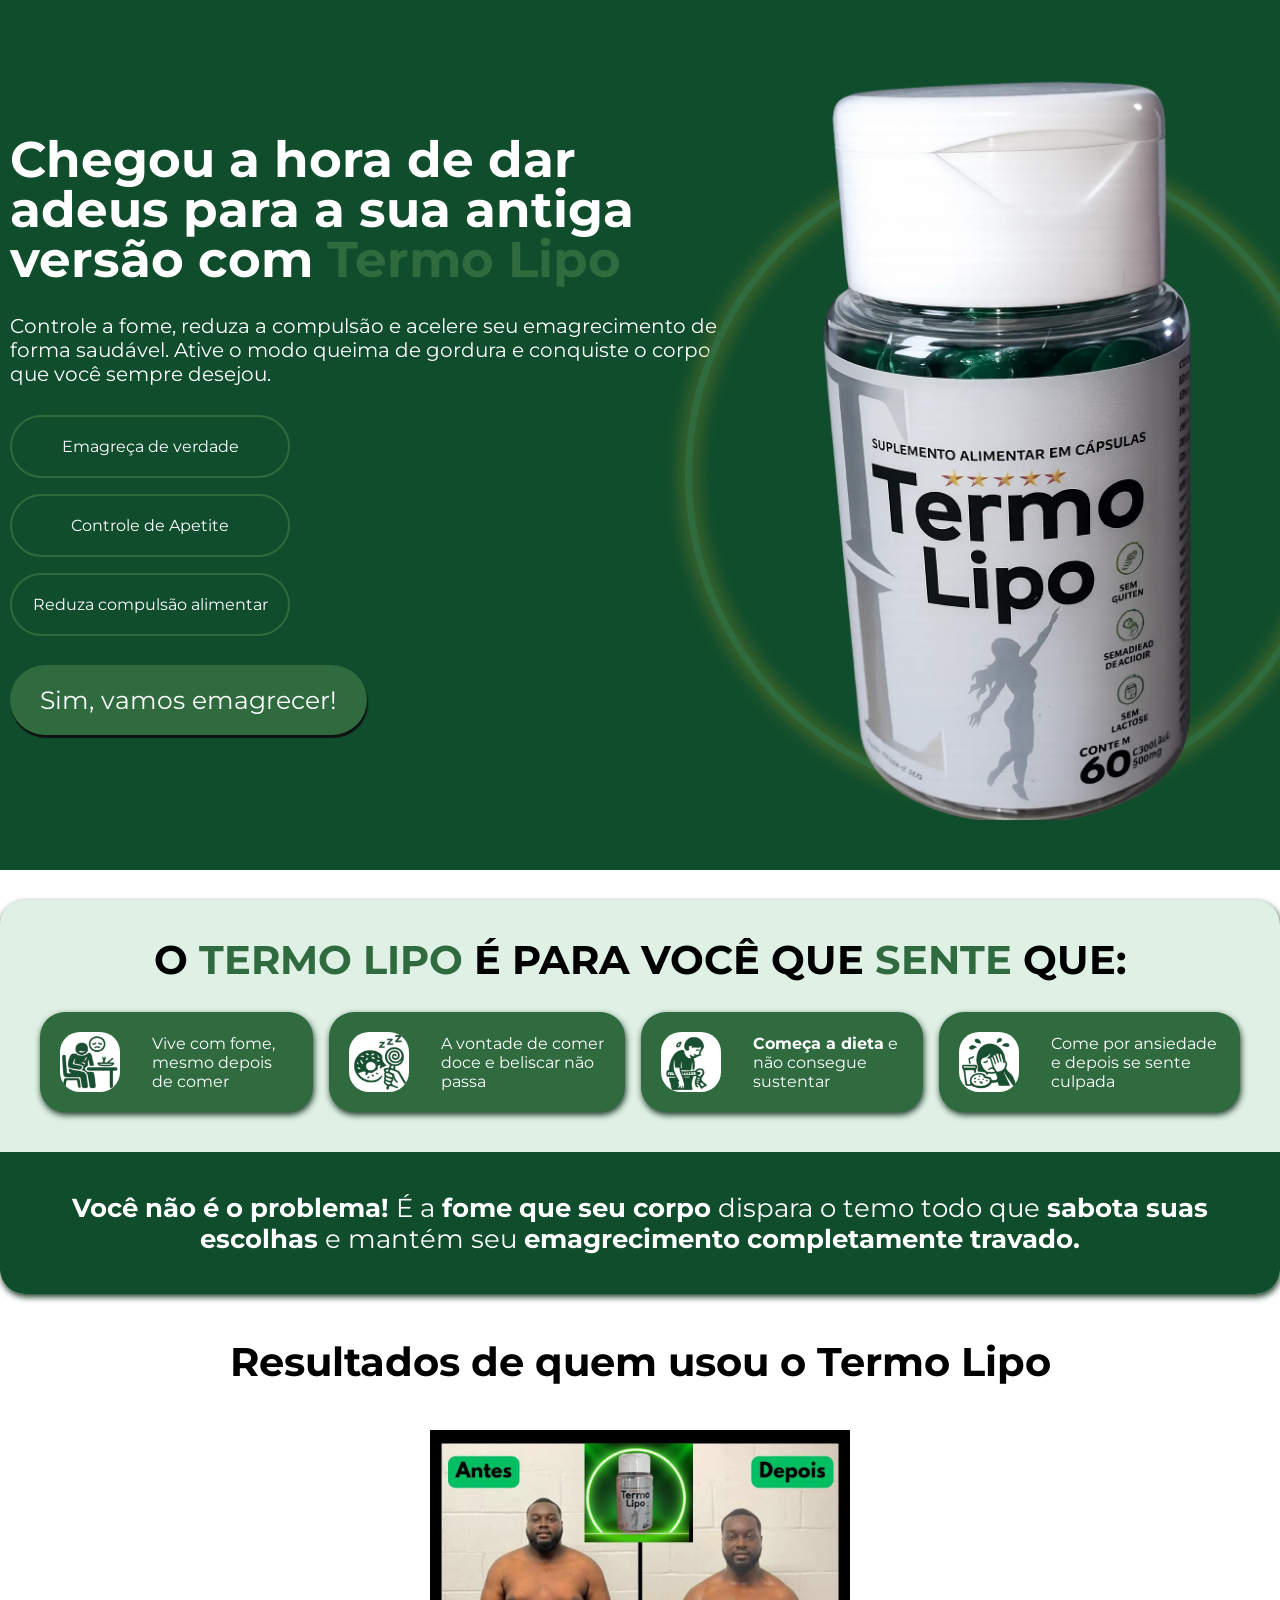
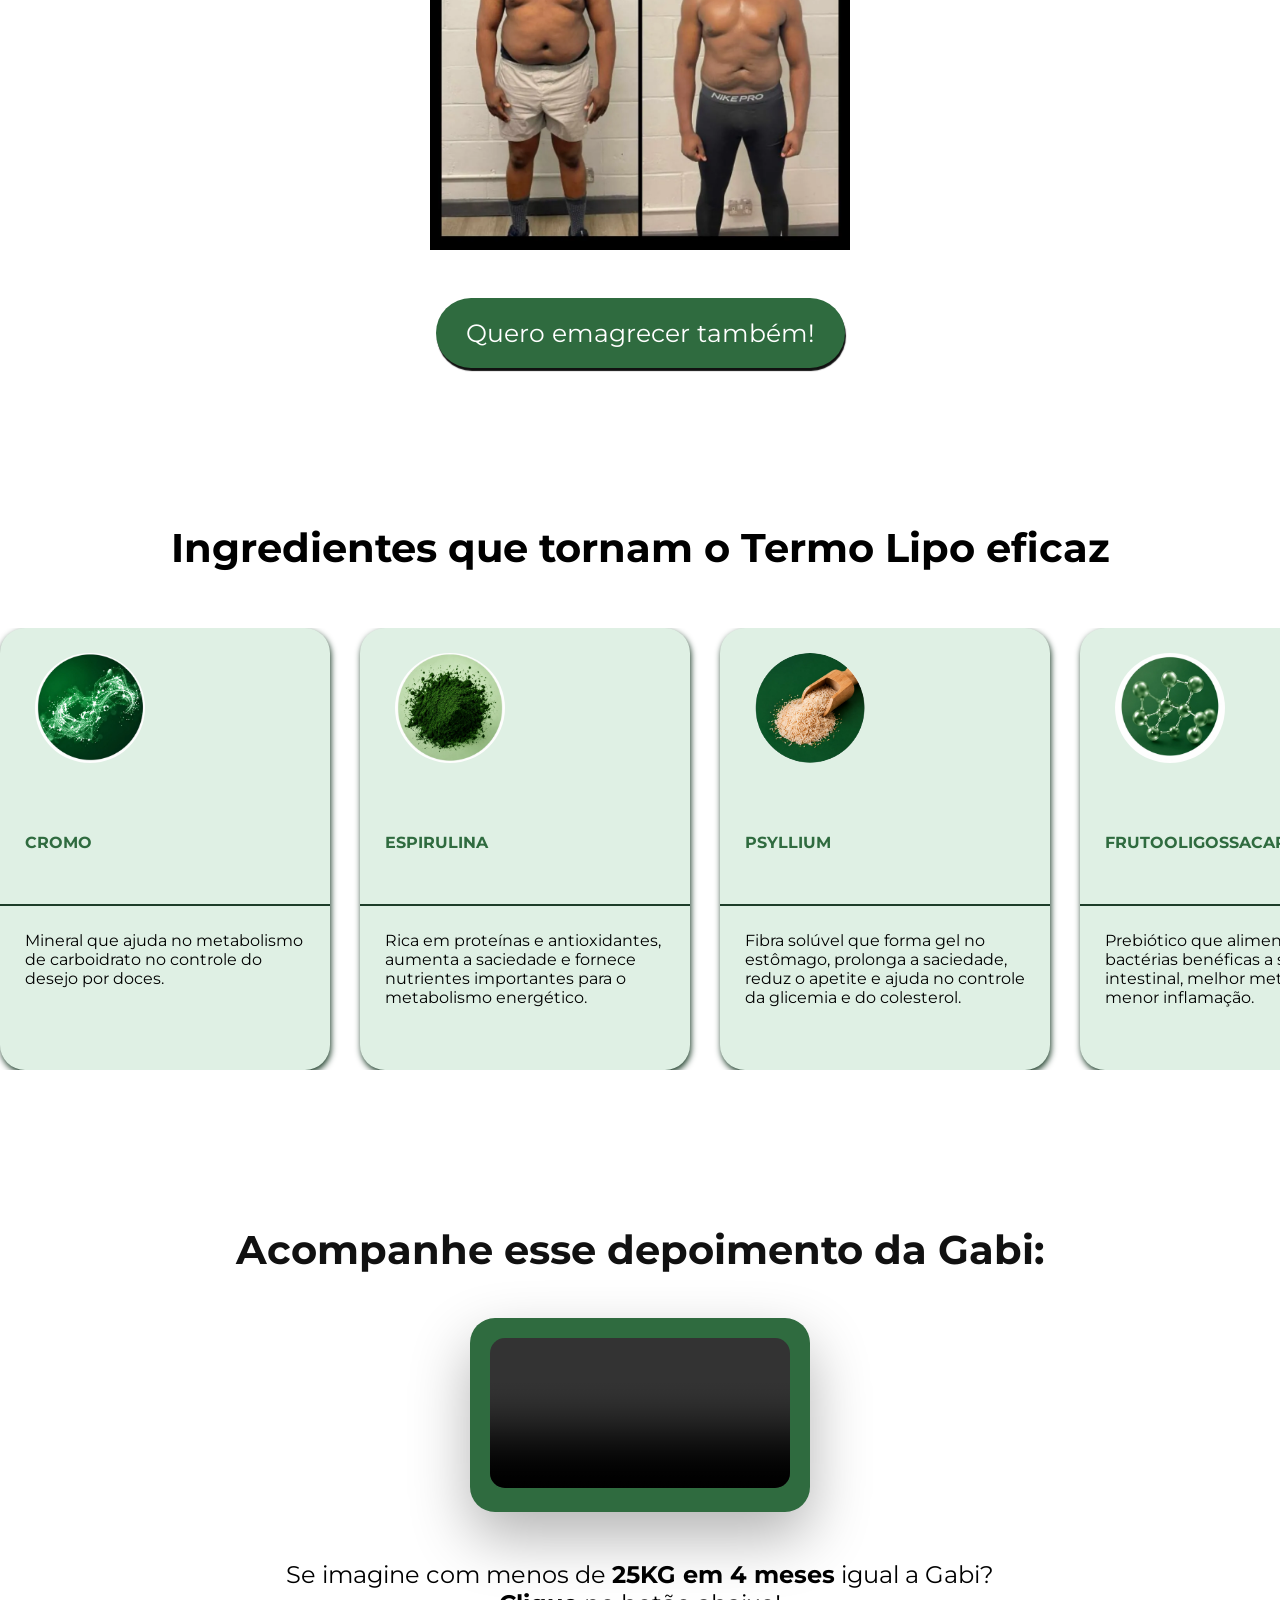
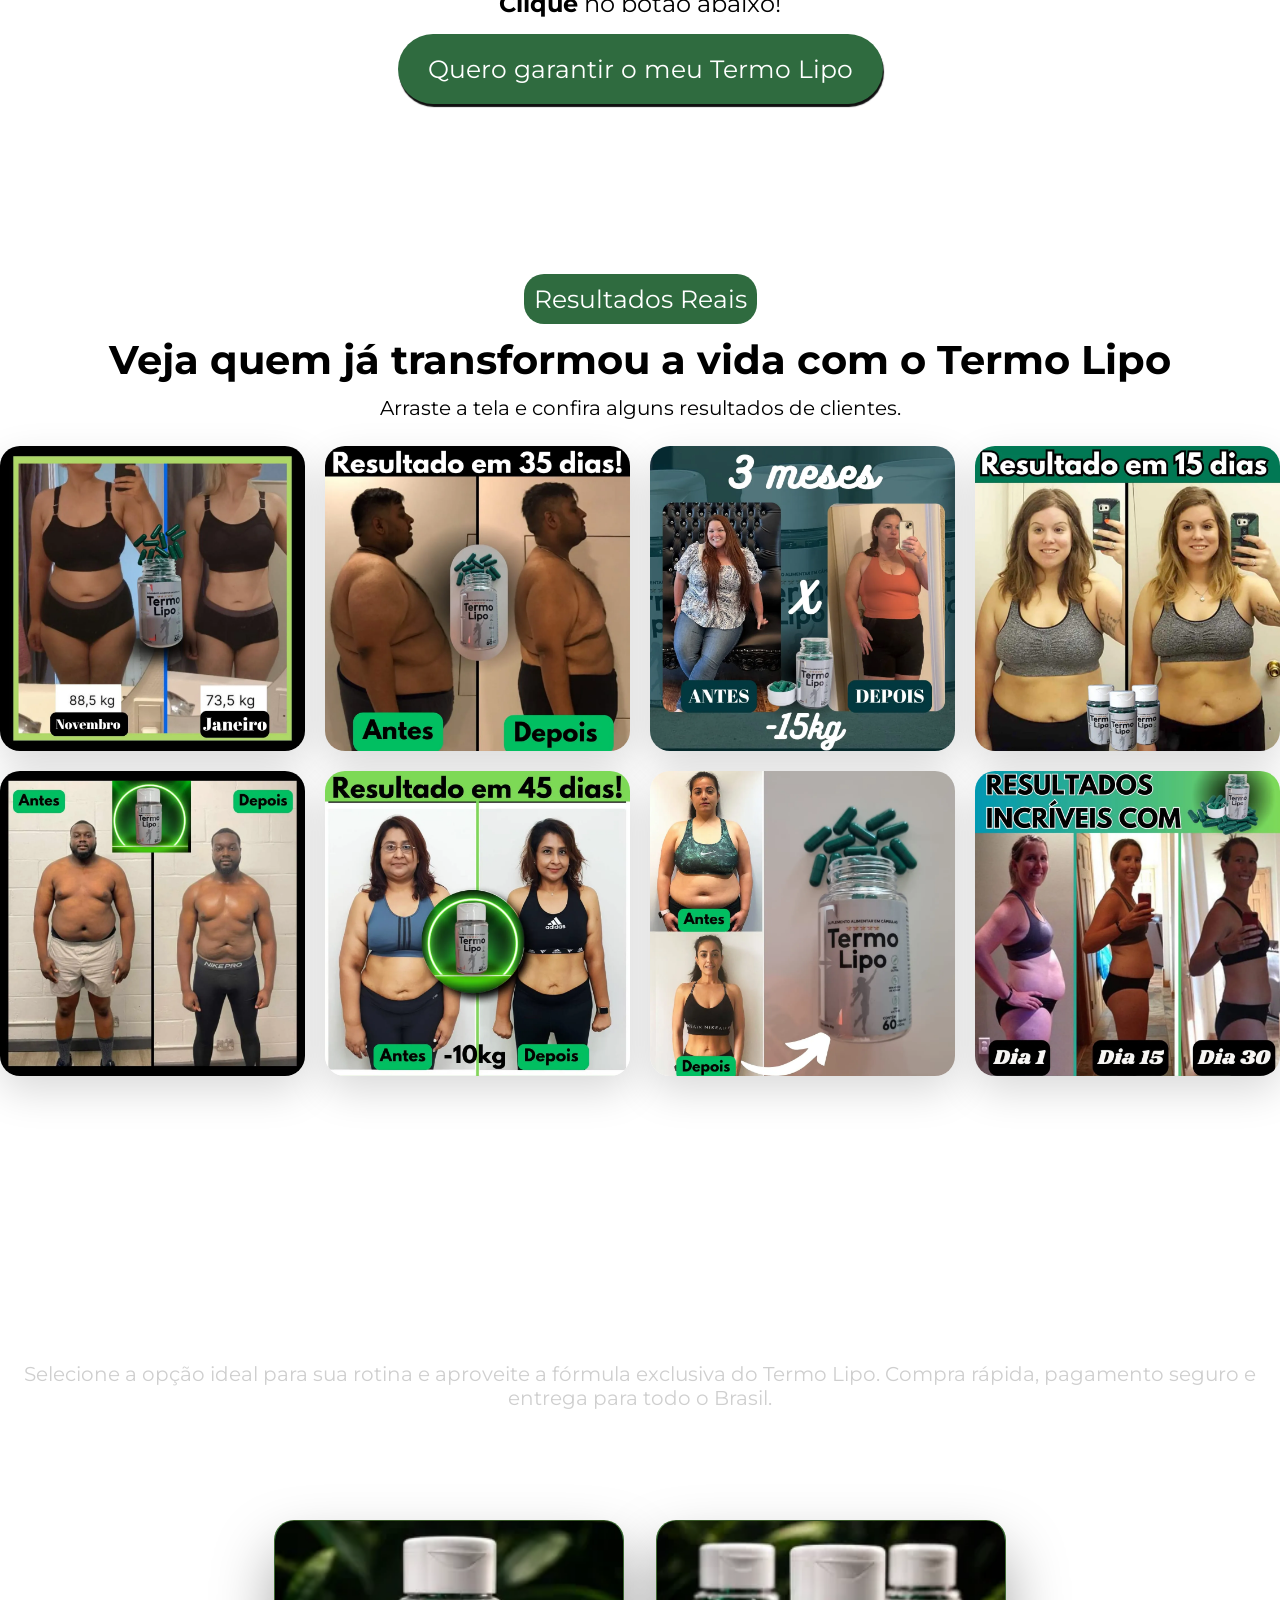
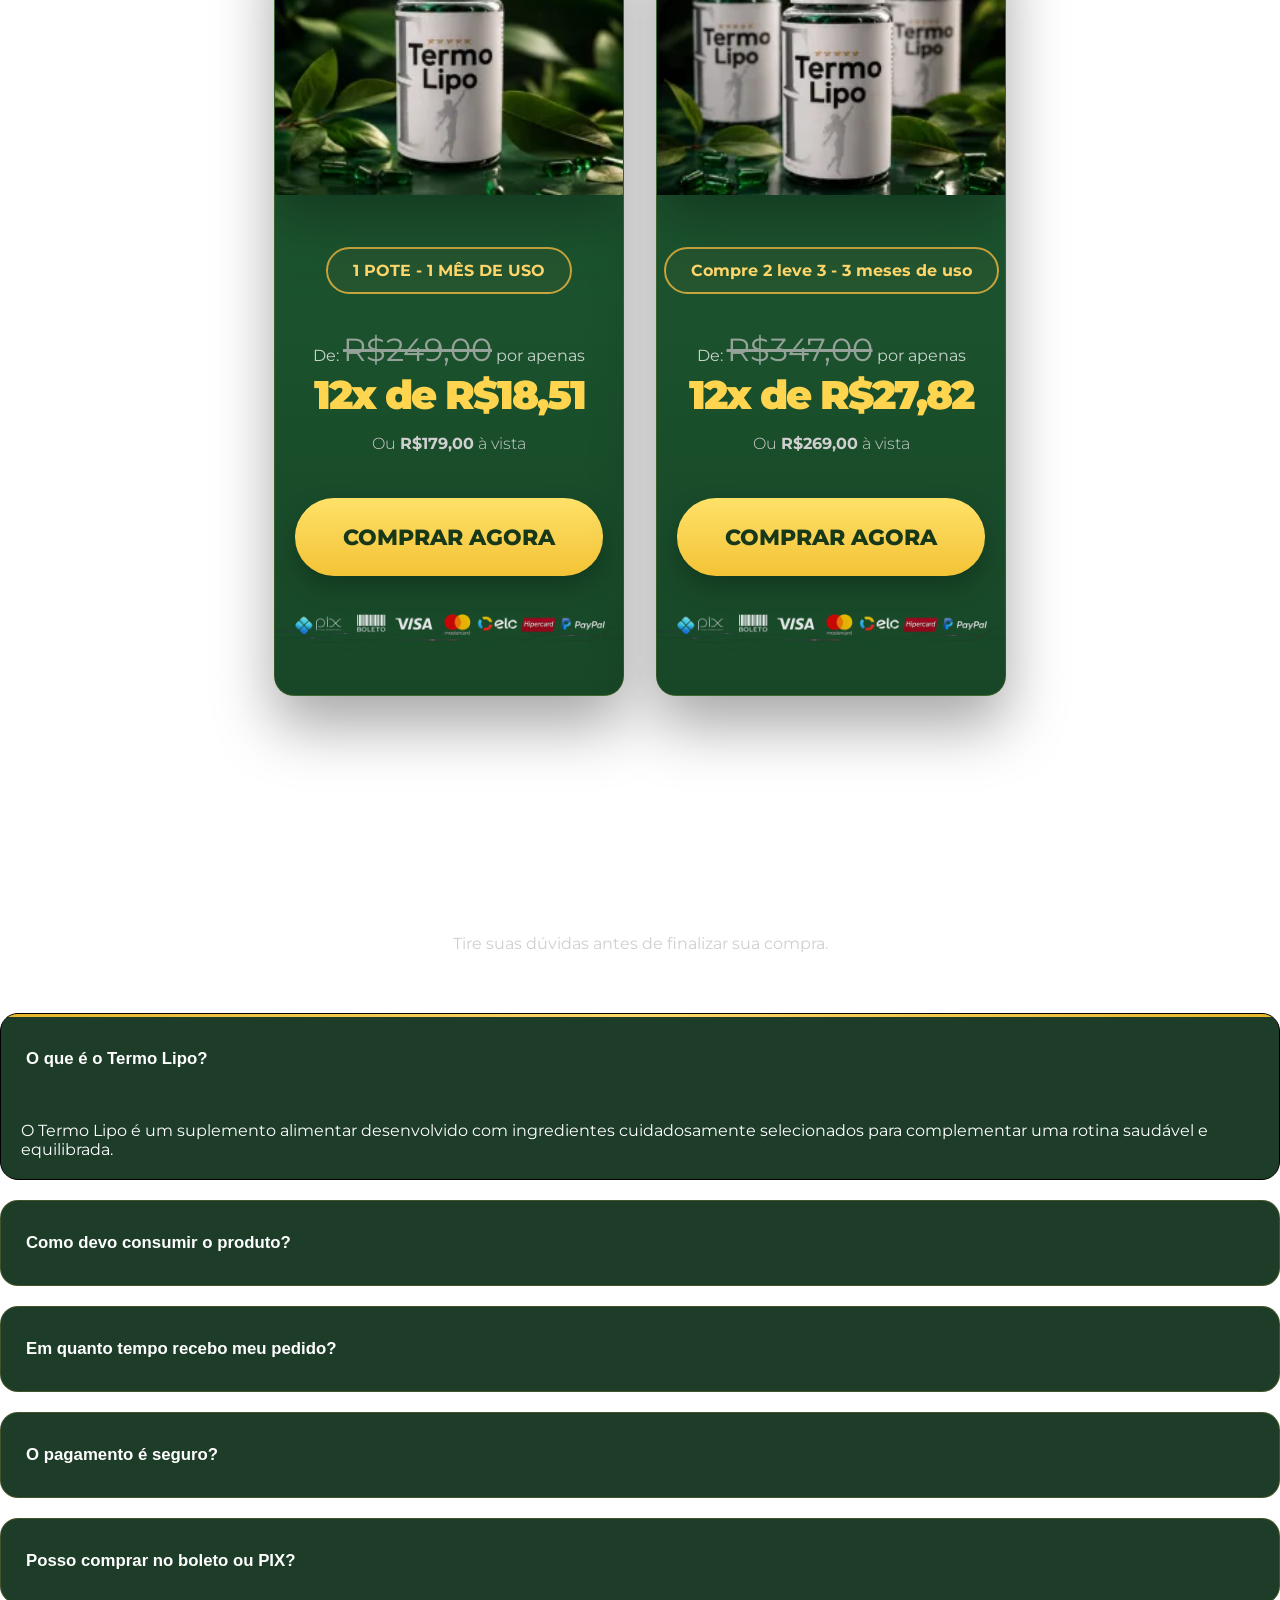
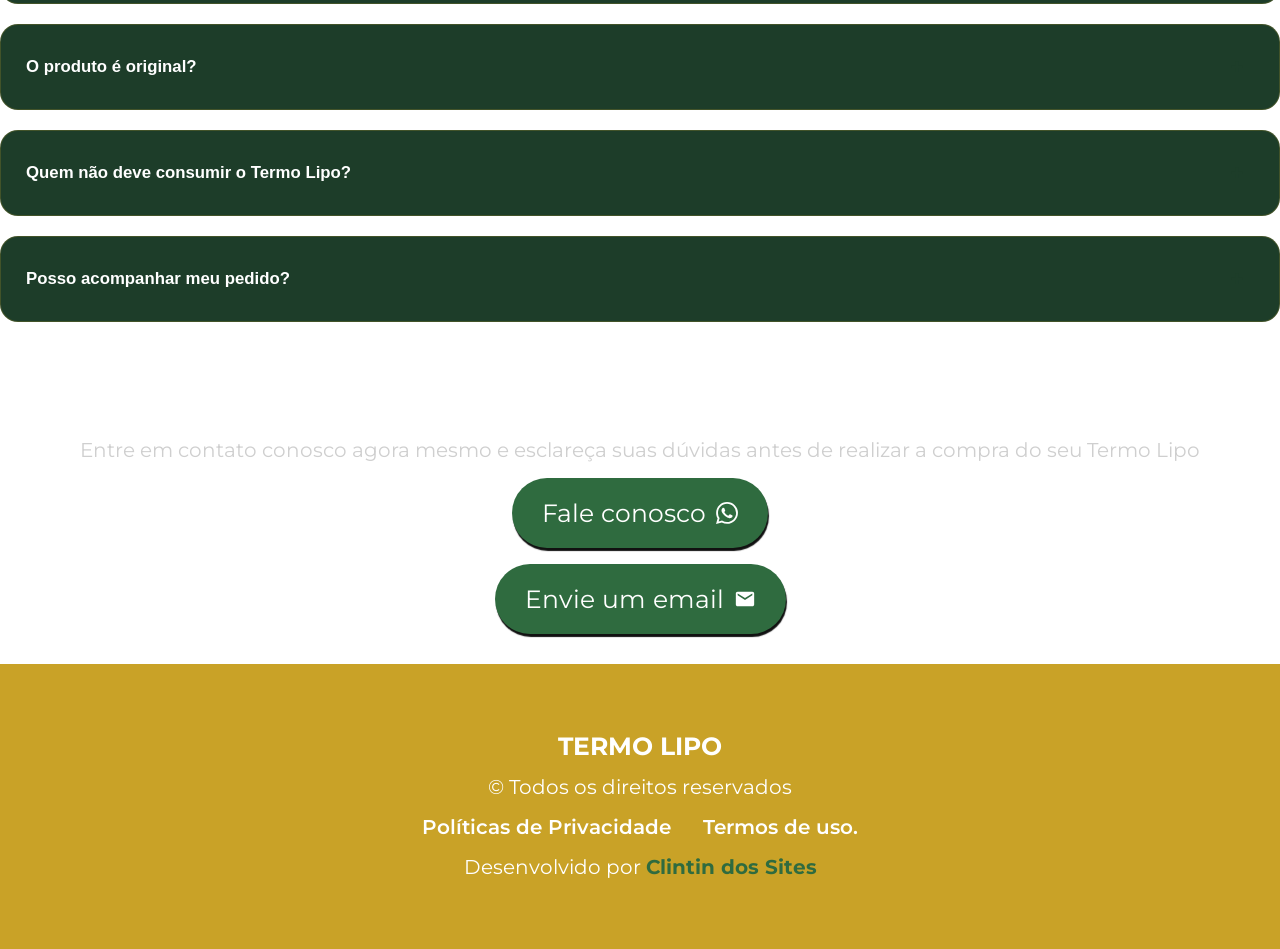
==== commit 4fe7dff3: "..." ====
--- a/index.html
+++ b/index.html
@@ -512,6 +512,7 @@
           </p>
         </div>
         <div class="products-grid" >
+        <!--
           <div class="product-item"  >
             <div class="cards">
               <div class="img-item">
@@ -584,7 +585,81 @@
                 >Eu quero</a
               >
             </div>
-          </div>
+          </div>  
+        -->
+            <div class="product-item"  >
+            <div class="cards">
+              <div class="img-item">
+                <img
+                  src="assets/termo-lipo-card-1.webp"
+                  alt="Termo Lipo 60 capsulas"
+                />
+              </div>
+
+              <div class="product-text">
+                <span class="span-title">1 POTE - 1 MÊS DE USO</span>
+                <div class="price-text">
+                  <div class="price">
+                    <p>De: <del>R$249,00</del> por apenas</p>
+                    <span>12x de R$18,51</span>
+                  </div>
+                  <div class="parcelas">
+                    <p>Ou <strong>R$179,00</strong> à vista</p>
+               
+                  </div>
+                </div>
+      
+              </div>
+
+              <a
+                href="https://seguro.payt.com.br/a/93vqYD0juRBlQvYg"
+                target="_blank"
+                class="cta-button"
+                >COMPRAR AGORA</a
+              >
+
+               <div class="payment">
+                <img src="./assets/payments.webp" alt="Metodos de pagamento">
+               </div>
+            </div>
+          </div>
+
+           <div class="product-item"  >
+            <div class="cards">
+              <div class="img-item">
+                <img
+                  src="assets/termo-lipo-card-3.webp"
+                  alt="Termo Lipo 3 meses"
+                />
+              </div>
+
+              <div class="product-text">
+                <span class="span-title">Compre 2 leve 3 - 3 meses de uso</span>
+                <div class="price-text">
+                  <div class="price">
+                    <p>De: <del>R$347,00</del> por apenas</p>
+                    <span>12x de R$27,82</span>
+                  </div>
+                  <div class="parcelas">
+                    <p>Ou <strong>R$269,00</strong> à vista</p>
+               
+                  </div>
+                </div>
+      
+              </div>
+
+              <a
+                href="https://seguro.payt.com.br/af/0pvpYr05TXrVPo5k?4f=rwZ18LGn"
+                target="_blank"
+                class="cta-button"
+                >COMPRAR AGORA</a
+              >
+               <div class="payment">
+                <img src="./assets/payments.webp" alt="Metodos de pagamento">
+               </div>
+            </div>
+          </div>
+ 
         </div>
       </div>
     </section>
--- a/styles.css
+++ b/styles.css
@@ -329,7 +329,7 @@
   width: 100%;
 }
 .card-top h3 {
-  font-size: 1.2rem;
+  font-size: 1rem;
   color: #2f6b3f;
   text-align: left;
   text-transform: uppercase;
@@ -683,228 +683,6 @@
 .cta-peso p {
   font-size: 1.5rem;
 }
-@media (max-width: 1200px) {
-  .gallery {
-    column-count: 3;
-  }
-}
-@media (max-width: 768px) {
-  .gallery {
-    column-count: 2;
-  }
-}
-@media (max-width: 500px) {
-  .container {
-    width: 100%;
-    max-width: 100%;
-    padding: 0 20px;
-    flex-direction: column;
-  }
-  .hero .container {
-    margin: 0 auto;
-  }
-  .hero .container h1 {
-    font-size: clamp(2.5rem, 7vw, 2.6rem);
-  }
-  .hero .container p {
-    font-size: 1rem;
-  }
-  .hero .container ul {
-    justify-content: center;
-    align-items: center;
-  }
-  .hero .container ul li {
-    font-size: 1rem;
-  }
-  .circle {
-    width: 85vw;
-
-    height: 85vw;
-
-    max-width: 350px;
-
-    max-height: 350px;
-
-    min-width: 250px;
-
-    min-height: 250px;
-  }
-  .hero .container {
-    padding-bottom: 40px;
-    text-align: center;
-  }
-  .hero .container .img img {
-    max-width: 350px;
-    min-width: 300px;
-    width: 100%;
-  }
-  .sobre .container {
-    text-align: center;
-  }
-  h1 {
-    font-size: clamp(2rem, 8vw, 3.5rem);
-  }
-
-  h2 {
-    font-size: clamp(1.8rem, 7vw, 2.8rem);
-  }
-
-  h3 {
-    font-size: clamp(1.2rem, 5vw, 1.6rem);
-  }
-  img {
-    max-width: 100%;
-
-    height: auto;
-
-    display: block;
-  }
-  .sobre .container h2 {
-    font-size: 1.7rem;
-  }
-  .sobre .container p {
-    font-size: 1rem;
-  }
-  .cta-button {
-    width: fit-content;
-
-    max-width: none;
-    font-size: 0.9rem;
-    text-transform: uppercase;
-    display: flex;
-    align-items: center;
-    justify-content: center;
-    margin: 0 auto;
-    padding: 15px;
-  }
-  .sobre .container .img .track img {
-    padding: 60px 0;
-  }
-  .text p {
-    font-size: 1rem;
-  }
-  .info-nutri .container {
-    padding: 0;
-    text-align: center;
-    justify-content: center;
-    align-items: center;
-  }
-  .beneficios-grid {
-    justify-content: center;
-    align-items: center;
-  }
-  .info-beneficio {
-    text-align: center;
-    max-width: 340px;
-    width: 100%;
-    padding: 30px 15px;
-  }
-  .videos {
-    padding: 30px;
-  }
-  .video {
-    width: 100%;
-  }
-  .tabelanutricional .container .text {
-    text-align: center;
-  }
-  .tabelanutricional .container .img {
-    padding: 40px;
-  }
-  .tabelanutricional .text h2 {
-    font-size: 1.7rem;
-  }
-  .tabelanutricional .container {
-    flex-direction: column;
-    gap: 2rem;
-    margin-top: 20px;
-  }
-
-  .tabelanutricional h2 {
-    font-size: 2rem;
-    text-align: center;
-    line-height: 1.2;
-  }
-
-  .tabelanutricional .text {
-    width: 100%;
-  }
-
-  .nutrition-table {
-    width: 100%;
-    max-width: 100%;
-    font-size: 0.85rem;
-  }
-
-  .nutrition-table th,
-  .nutrition-table td {
-    padding: 12px 10px;
-  }
-
-  .nutrition-table th {
-    font-size: 0.8rem;
-  }
-
-  .nutrition-table td {
-    font-size: 0.8rem;
-  }
-  .cards {
-    width: 100%;
-    max-width: 340px;
-    min-width: 300px;
-    margin: auto;
-  }
-  .gallery {
-    column-count: 1;
-    margin-bottom: 15px;
-  }
-
-  .products-grid {
-    flex-direction: column;
-    justify-content: space-between;
-    align-items: center;
-    gap: 170px;
-  }
-  .product-item:nth-child(2) {
-    margin-top: 150px;
-  }
-
-  .img-item {
-    top: -70px;
-  }
-  .img-item img {
-    width: 220px;
-  }
-  .produtos .container .text {
-    justify-content: center;
-    align-items: center;
-    display: flex;
-    flex-direction: column;
-  }
-  .tabelanutricional .container {
-    justify-content: center;
-    align-items: center;
-  }
-  .faq {
-    padding: 70px 0;
-  }
-
-  .section-title h2 {
-    font-size: 2rem;
-  }
-
-  .faq-question {
-    padding: 18px;
-
-    font-size: 0.95rem;
-  }
-
-  .faq-answer p {
-    padding: 0 18px 18px;
-
-    font-size: 0.9rem;
-  }
-}
 
 .carousel {
   position: relative;
@@ -1046,6 +824,7 @@
   display: flex;
   justify-content: center;
 }
+
 .item-sobre-text {
   display: flex;
   flex-direction: column;
@@ -1055,51 +834,6 @@
   display: flex;
   flex-direction: column;
   gap: 1rem;
-}
-.cards {
-  background: var(--dourado-estrelas);
-  border: 1px solid rgba(232, 181, 42, 0.15);
-  border-radius: 20px;
-  transition:
-    transform 0.35s,
-    box-shadow 0.35s,
-    border-color 0.35s;
-  display: flex;
-  flex-direction: column;
-
-  gap: 1rem;
-  width: 350px;
-  min-height: 500px;
-
-  transition: 0.35s;
-  overflow: hidden;
-  position: relative;
-}
-.img-item {
-  height: 220px;
-
-  display: flex;
-  align-items: center;
-  justify-content: center;
-
-  padding: 20px;
-}
-.cards img {
-  max-width: 100%;
-  fill: #ffd86b;
-  filter: drop-shadow(0 0 10px rgba(232, 181, 42, 0.6));
-  z-index: 999;
-  position: absolute;
-}
-.cards:hover {
-  border-color: #e8b52a;
-
-  transform: translateY(-8px);
-
-  box-shadow: 0 20px 40px rgba(232, 181, 42, 0.15);
-}
-.cards:hover img {
-  transform: scale(1.08);
 }
 
 .produtos,
@@ -1140,9 +874,8 @@
 }
 .products-grid {
   display: flex;
-  gap: 4rem;
-  margin-top: 220px;
-  justify-content: space-between;
+  gap: 2rem;
+  justify-content: center;
   padding-bottom: 100px;
   padding-top: 100px;
 }
@@ -1153,8 +886,33 @@
   flex-direction: column;
 
   text-align: center;
-  gap: 1rem;
-  padding: 0 20px;
+  padding-top: 40px;
+
+  gap: 30px;
+}
+.span-title {
+  display: inline-flex;
+
+  justify-content: center;
+
+  align-items: center;
+
+  padding: 12px 25px;
+
+  background: #24552f;
+
+  border: 2px solid #caa53d;
+
+  color: #ffd76c;
+
+  border-radius: 40px;
+
+  font-weight: 700;
+
+  font-size: 1rem;
+
+  width: fit-content;
+  margin: 0 auto;
 }
 .product-text p {
   color: #cfcfcf;
@@ -1178,45 +936,66 @@
 }
 .product-item {
   position: relative;
-
-  padding-top: 90px;
+}
+.img-item {
+  width: 100%;
+
+  z-index: 10;
+
+  height: 270px;
+  display: flex;
+  align-items: center;
+  justify-content: center;
+}
+.img-item img {
+  border-top-left-radius: 25px;
+  border-top-right-radius: 25px;
+  width: 100%;
+
+  display: block;
+
+  filter: drop-shadow(0 20px 30px rgba(0, 0, 0, 0.35));
+
+  transition: 0.4s;
 }
 .cards {
+  background: linear-gradient(180deg, #1f5c33 0%, #174727 100%);
+
+  border-radius: 32px;
+
+  border: 1px solid rgba(255, 255, 255, 0.08);
+
+  box-shadow: 0 30px 60px rgba(0, 0, 0, 0.35);
+
+  overflow: hidden;
+  justify-content: space-between;
+}
+
+.cards {
+  min-height: 500px;
+  border: 1px solid rgba(232, 181, 42, 0.15);
+  border-radius: 20px;
+  transition:
+    transform 0.35s,
+    box-shadow 0.35s,
+    border-color 0.35s;
+  display: flex;
+  flex-direction: column;
+
+  gap: 1rem;
+  width: 350px;
+
+  transition: 0.35s;
+  overflow: hidden;
   position: relative;
-
-  overflow: visible;
-
-  border-radius: 25px;
-
-  background: #2f6b3f;
-
-  padding: 140px 25px 25px;
-  width: 420px;
-}
-.img-item {
-  position: absolute;
-
-  left: 50%;
-
-  top: -190px;
-
-  transform: translateX(-50%);
-
-  width: 260px;
-
-  z-index: 10;
-}
-.img-item img {
-  width: 100%;
-
-  display: block;
-
-  filter: drop-shadow(0 20px 30px rgba(0, 0, 0, 0.35));
-
-  transition: 0.4s;
-}
-.cards:hover .img-item img {
-  transform: scale(1.06);
+}
+
+.cards:hover {
+  border-color: #e8b52a;
+
+  transform: translateY(-8px);
+
+  box-shadow: 0 20px 40px rgba(232, 181, 42, 0.15);
 }
 .cards .cta-button {
   background-color: #c9a227;
@@ -1228,14 +1007,74 @@
   gap: 1rem;
   line-height: 1;
 }
-.price span,
-.parcelas span {
-  font-size: 1.5rem;
+
+.price p {
+  color: #fff;
+
+  font-size: 1rem;
+
+  opacity: 0.75;
+}
+.price del {
+  color: #bebebe;
+
+  font-size: 2rem;
+}
+.price span {
+  font-size: 4rem;
+
   font-weight: 900;
-  color: #ffd86b;
+
+  line-height: 1;
+
+  letter-spacing: -2px;
+
+  color: #ffd54f;
 }
 .price span {
   font-size: 2.5rem;
+}
+.parcelas {
+  font-size: 2rem;
+
+  font-weight: 300;
+
+  color: white;
+}
+
+.parcelas strong {
+  font-weight: 700;
+}
+.product-item .cta-button {
+  height: 78px;
+
+  border-radius: 60px;
+
+  font-size: 1.4rem;
+
+  font-weight: 800;
+
+  background: linear-gradient(180deg, #ffe169, #f3c336);
+
+  color: #173819;
+
+  box-shadow: 0 10px 25px rgba(0, 0, 0, 0.25);
+
+  transition: 0.3s;
+}
+.payment {
+  display: flex;
+
+  align-items: center;
+
+  opacity: 0.9;
+}
+
+.payment img {
+  width: 350px;
+  margin: 0 auto;
+  margin-top: -100px;
+  margin-bottom: -50px;
 }
 .cta .container {
   justify-content: center;
@@ -2873,3 +2712,225 @@
     padding: 4px 8px;
   }
 }
+@media (max-width: 1200px) {
+  .gallery {
+    column-count: 3;
+  }
+}
+@media (max-width: 768px) {
+  .gallery {
+    column-count: 2;
+  }
+}
+@media (max-width: 500px) {
+  .container {
+    width: 100%;
+    max-width: 100%;
+    padding: 0 20px;
+    flex-direction: column;
+  }
+  .hero .container {
+    margin: 0 auto;
+  }
+  .hero .container h1 {
+    font-size: clamp(2.5rem, 7vw, 2.6rem);
+  }
+  .hero .container p {
+    font-size: 1rem;
+  }
+  .hero .container ul {
+    justify-content: center;
+    align-items: center;
+  }
+  .hero .container ul li {
+    font-size: 1rem;
+  }
+  .circle {
+    width: 85vw;
+
+    height: 85vw;
+
+    max-width: 350px;
+
+    max-height: 350px;
+
+    min-width: 250px;
+
+    min-height: 250px;
+  }
+  .hero .container {
+    padding-bottom: 40px;
+    text-align: center;
+  }
+  .hero .container .img img {
+    max-width: 350px;
+    min-width: 300px;
+    width: 100%;
+  }
+  .sobre .container {
+    text-align: center;
+  }
+  h1 {
+    font-size: clamp(2rem, 8vw, 3.5rem);
+  }
+
+  h2 {
+    font-size: clamp(1.8rem, 7vw, 2.8rem);
+  }
+
+  h3 {
+    font-size: clamp(1.2rem, 5vw, 1.6rem);
+  }
+  img {
+    max-width: 100%;
+
+    height: auto;
+
+    display: block;
+  }
+  .sobre .container h2 {
+    font-size: 1.7rem;
+  }
+  .sobre .container p {
+    font-size: 1rem;
+  }
+  .cta-button {
+    width: fit-content;
+
+    max-width: none;
+    font-size: 0.9rem;
+    text-transform: uppercase;
+    display: flex;
+    align-items: center;
+    justify-content: center;
+    margin: 0 auto;
+    padding: 15px;
+  }
+  .sobre .container .img .track img {
+    padding: 60px 0;
+  }
+  .text p {
+    font-size: 1rem;
+  }
+  .info-nutri .container {
+    padding: 0;
+    text-align: center;
+    justify-content: center;
+    align-items: center;
+  }
+  .beneficios-grid {
+    justify-content: center;
+    align-items: center;
+  }
+  .info-beneficio {
+    text-align: center;
+    max-width: 340px;
+    width: 100%;
+    padding: 30px 15px;
+  }
+  .videos {
+    padding: 30px;
+  }
+  .video {
+    width: 100%;
+  }
+  .tabelanutricional .container .text {
+    text-align: center;
+  }
+  .tabelanutricional .container .img {
+    padding: 40px;
+  }
+  .tabelanutricional .text h2 {
+    font-size: 1.7rem;
+  }
+  .tabelanutricional .container {
+    flex-direction: column;
+    gap: 2rem;
+    margin-top: 20px;
+  }
+
+  .tabelanutricional h2 {
+    font-size: 2rem;
+    text-align: center;
+    line-height: 1.2;
+  }
+
+  .tabelanutricional .text {
+    width: 100%;
+  }
+
+  .nutrition-table {
+    width: 100%;
+    max-width: 100%;
+    font-size: 0.85rem;
+  }
+
+  .nutrition-table th,
+  .nutrition-table td {
+    padding: 12px 10px;
+  }
+
+  .nutrition-table th {
+    font-size: 0.8rem;
+  }
+
+  .nutrition-table td {
+    font-size: 0.8rem;
+  }
+  .cards {
+    width: 100%;
+    max-width: 340px;
+    min-width: 300px;
+    margin: 0 auto;
+  }
+  .gallery {
+    column-count: 1;
+    margin-bottom: 15px;
+  }
+
+  .products-grid {
+    flex-direction: column;
+    justify-content: space-between;
+    align-items: center;
+    gap: 170px;
+  }
+  .product-item:nth-child(2) {
+    margin-top: 150px;
+  }
+
+  .img-item {
+    top: -70px;
+  }
+  .img-item img {
+    width: 220px;
+  }
+  .produtos .container .text {
+    justify-content: center;
+    align-items: center;
+    display: flex;
+    flex-direction: column;
+  }
+  .tabelanutricional .container {
+    justify-content: center;
+    align-items: center;
+  }
+  .faq {
+    padding: 70px 0;
+  }
+
+  .section-title h2 {
+    font-size: 2rem;
+  }
+
+  .faq-question {
+    padding: 18px;
+
+    font-size: 0.95rem;
+  }
+
+  .faq-answer p {
+    padding: 0 18px 18px;
+
+    font-size: 0.9rem;
+  }
+}
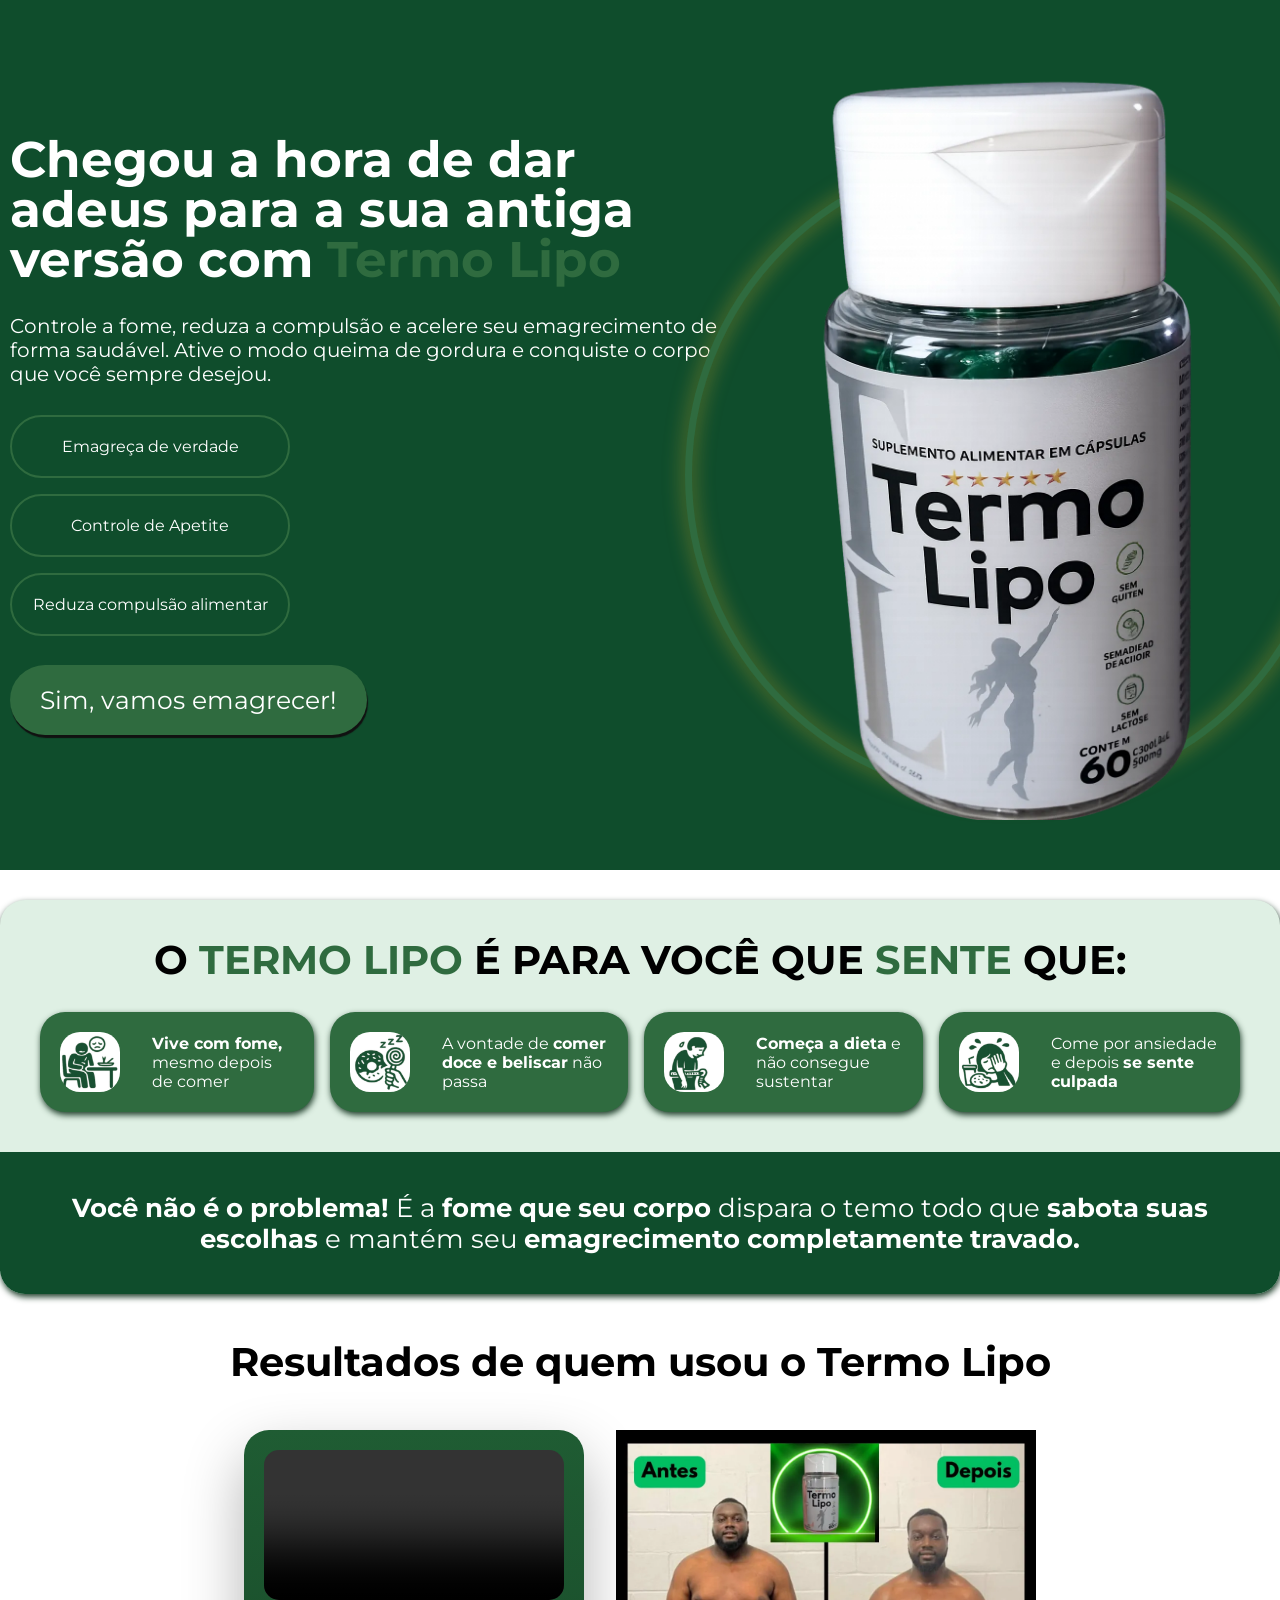
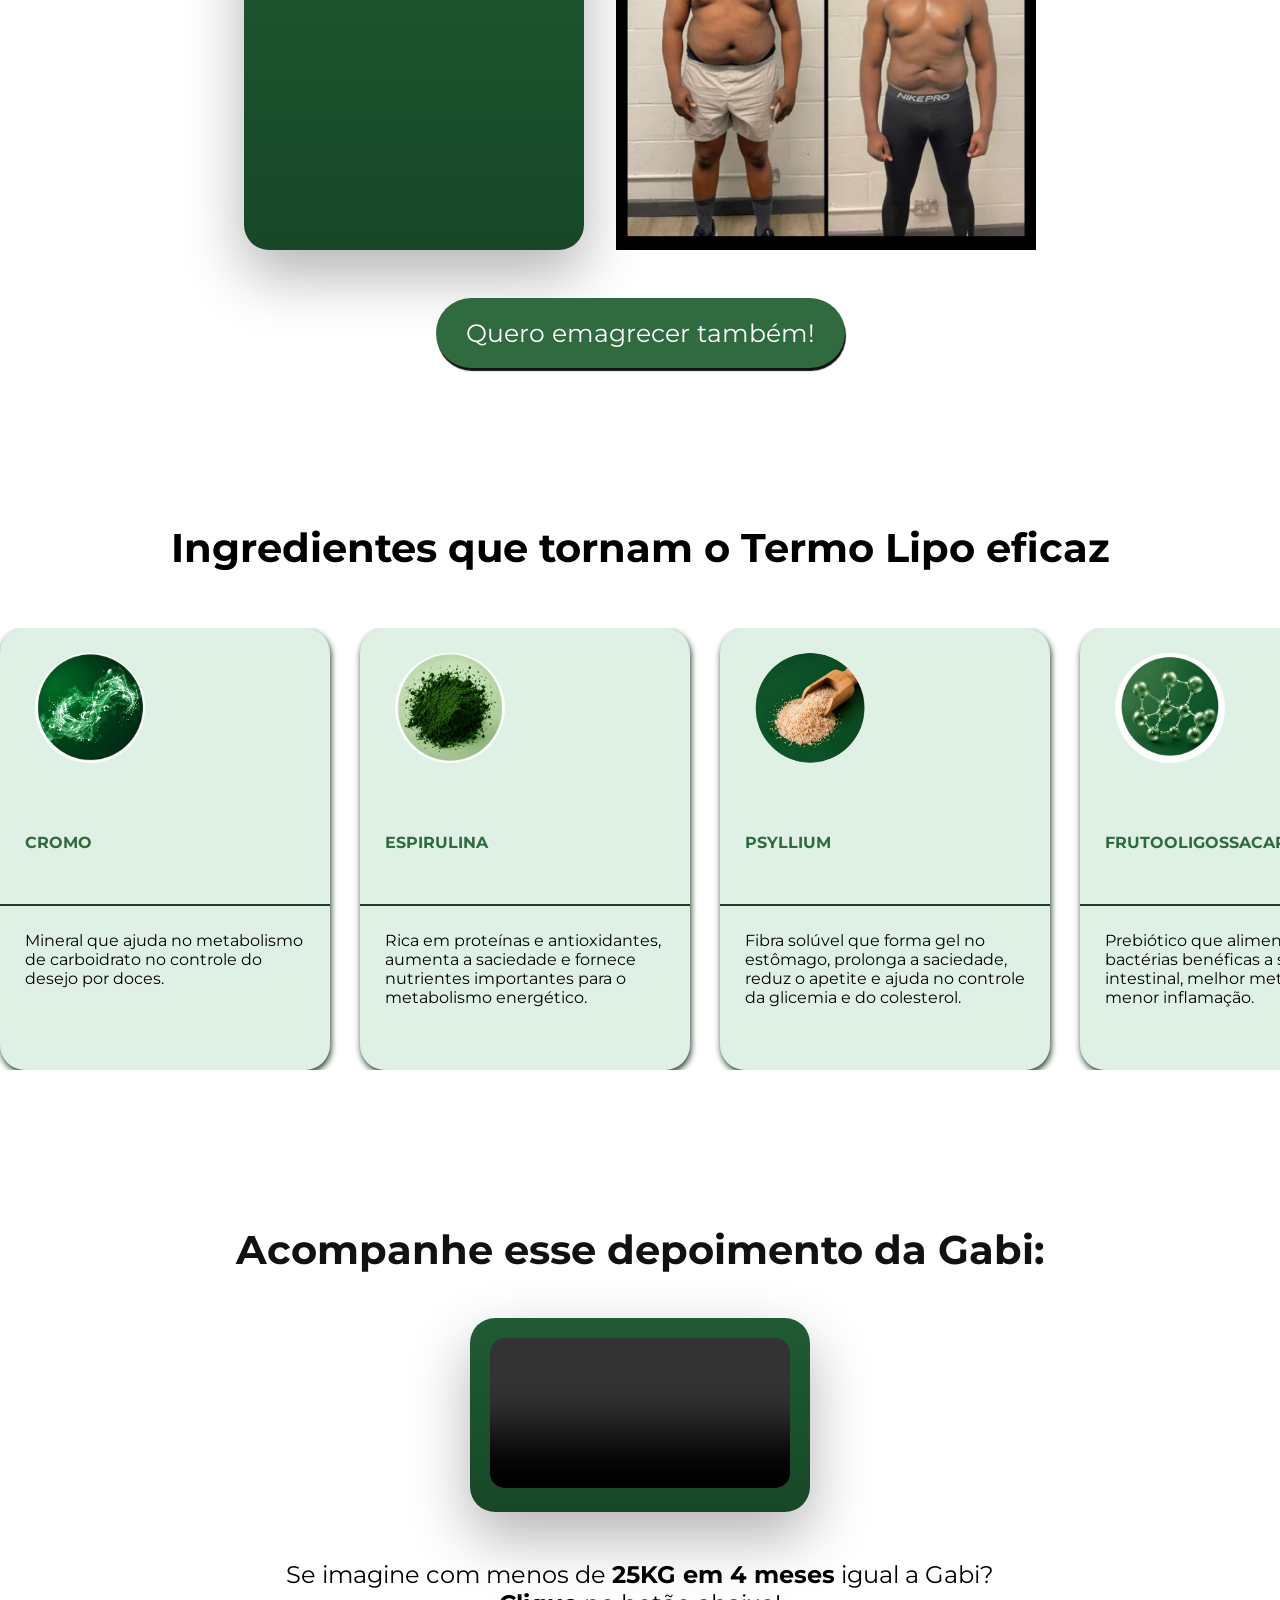
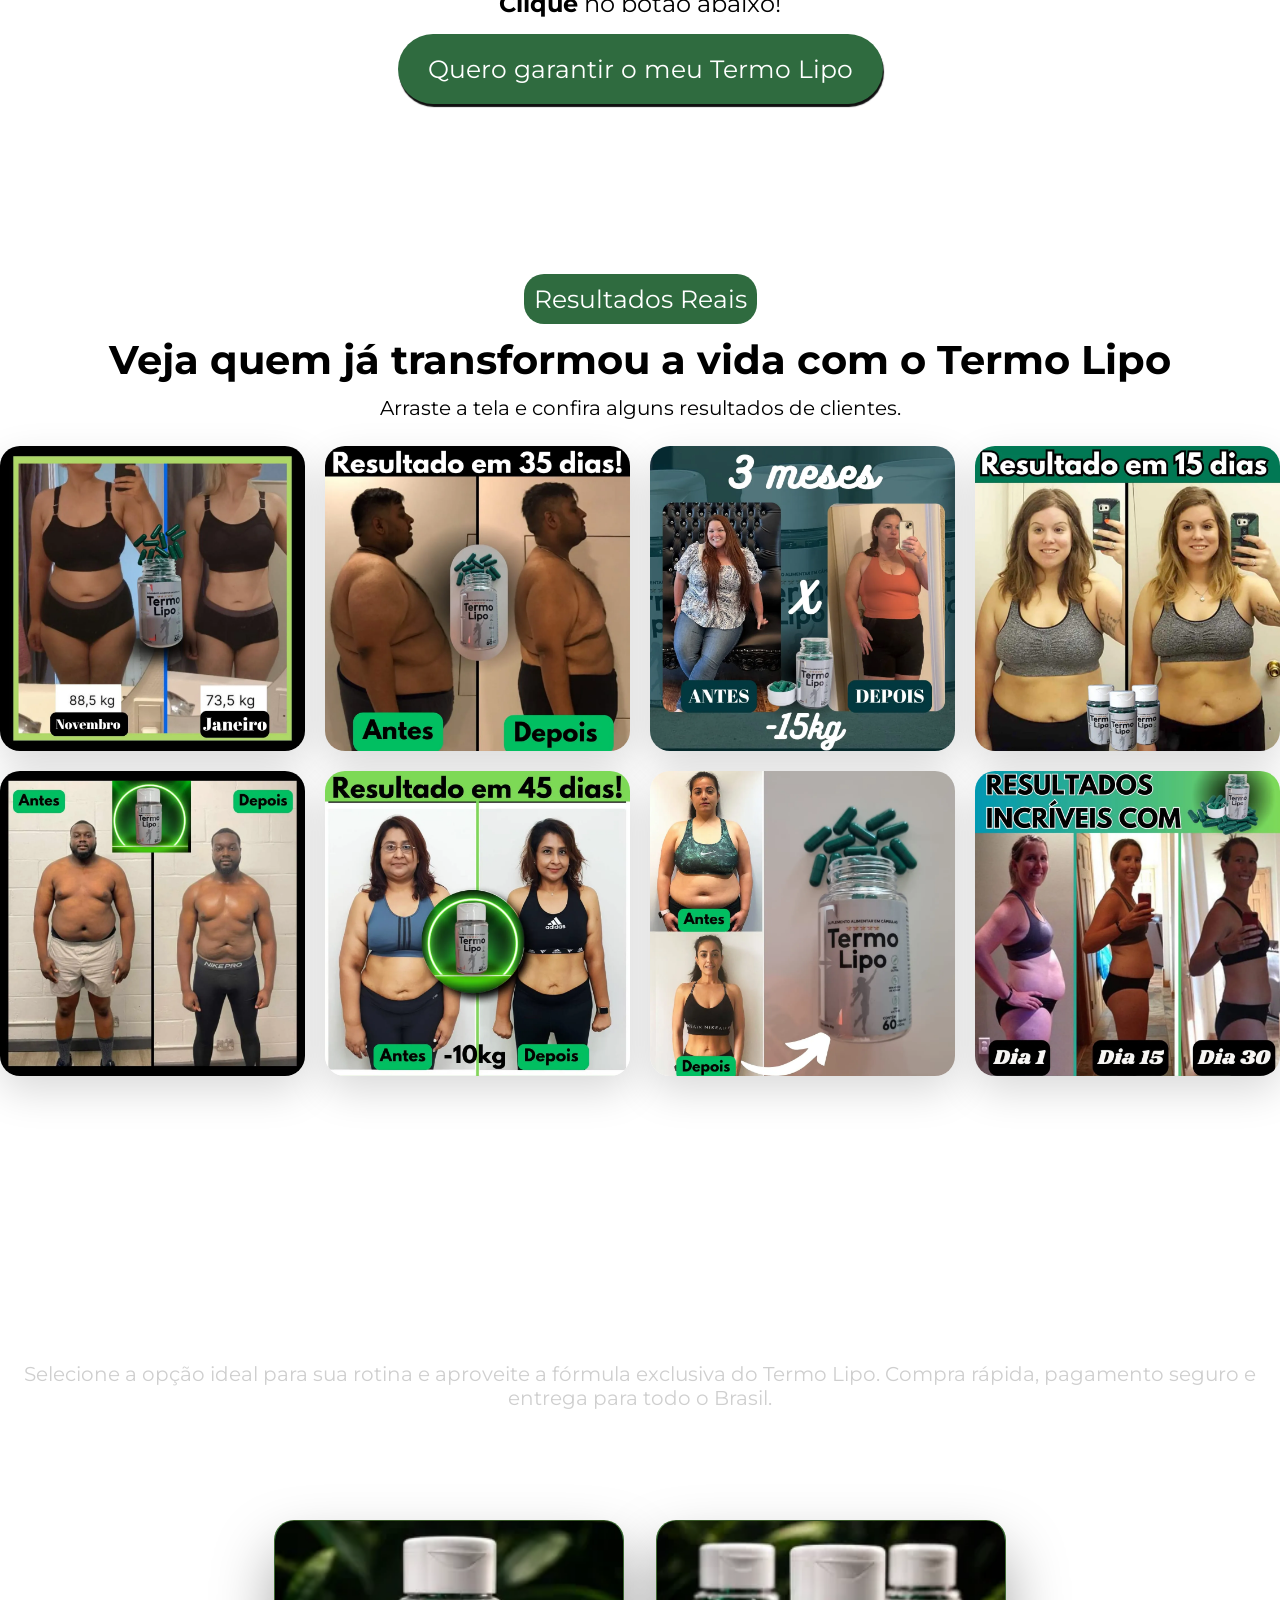
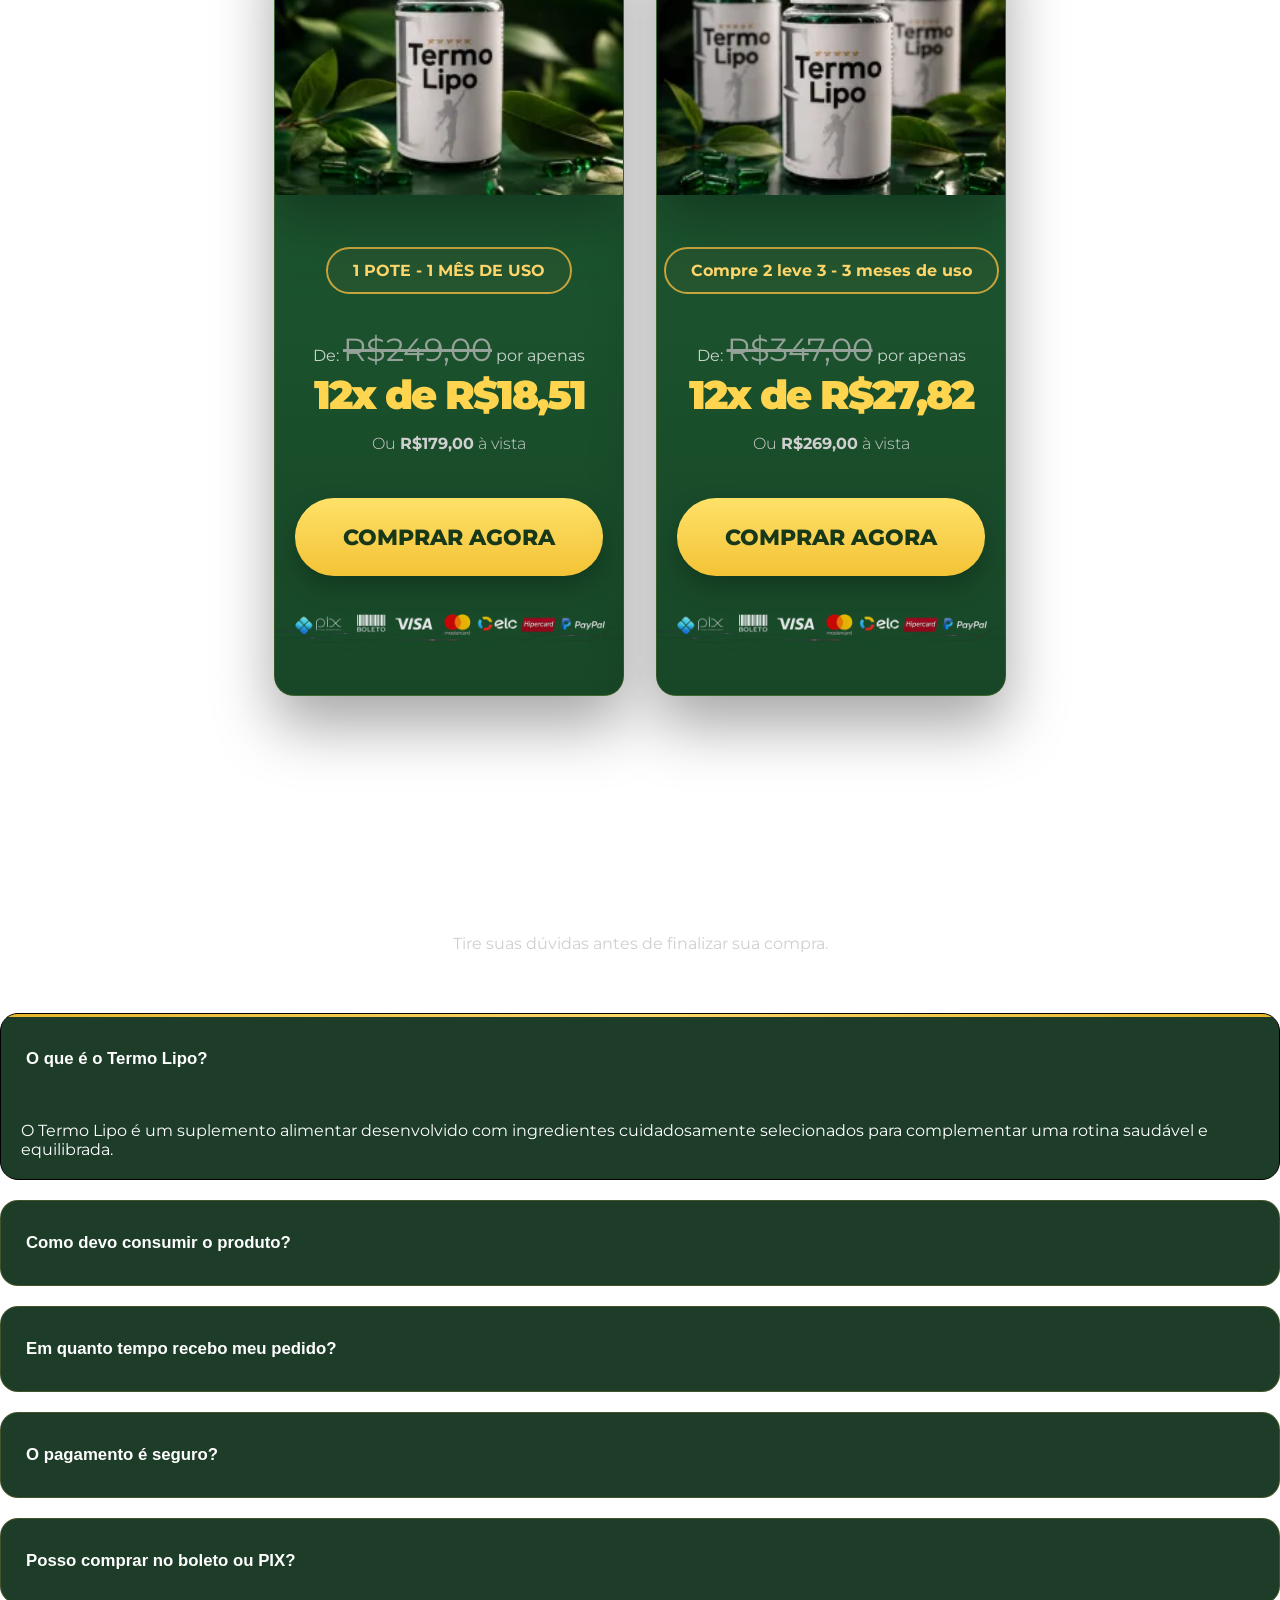
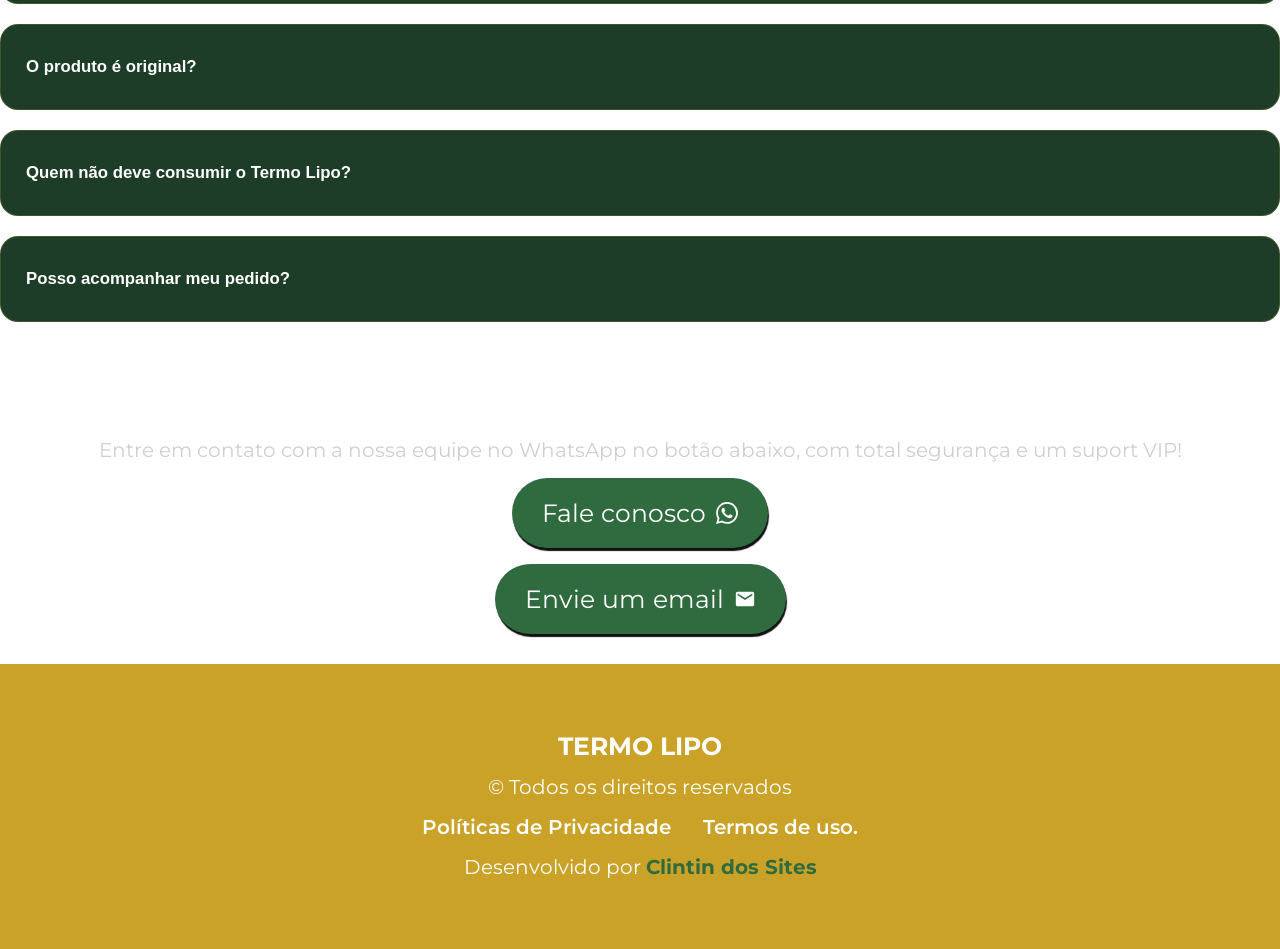
==== commit c201f0dd: "..." ====
--- a/index.html
+++ b/index.html
@@ -151,14 +151,14 @@
           <div class="dores-grid">
             <div class="dor-item">
            <div class="dor-img">   <img src="/assets/compulsao-alimentar.png"></div>
-              <p>Vive com fome, mesmo depois de comer</p>
+              <p><strong>Vive com fome,</strong> mesmo depois de comer</p>
             </div>
             <div class="dor-item"> <div class="dor-img">   <img src="/assets/doces.png" ></div>
-            <p>A vontade de comer doce e beliscar não passa</p></div>
+            <p>A vontade de <strong>comer doce e beliscar</strong> não passa</p></div>
             <div class="dor-item"><div class="dor-img"><img src="/assets/dieta.png" ></div><p><strong>Começa a dieta</strong> e não consegue sustentar</p></div>
             <div class="dor-item">
              <div class="dor-img"> <img src="/assets/ansiedade.png" ></div>
-            <p>  Come por ansiedade e depois se sente culpada</p>
+            <p>  Come por ansiedade e depois <strong>se sente culpada</strong></p>
             </div>
           </div></div>
           <div class="dores-footer">
@@ -200,6 +200,12 @@
      -->
         <div class="img"  >
           <h2>Resultados de quem usou o <strong>Termo Lipo</strong></h2>
+        <div class="img-content">  
+           <div class="video">
+            <video controls>
+              <source src="/assets/testimonials.mp4" type="video/mp4" />
+            </video>
+        </div>
           <div class="slider">
             <div class="track">
               <img src="./assets/antes-depois-1.webp" alt="" />
@@ -208,6 +214,8 @@
               <img src="./assets/antes-depois-35-dias.webp" alt="" />
             </div>
           </div>
+          
+        </div>
           <a href="#checkout" class="cta-button">Quero emagrecer também!</a>
         </div>
       </div>
@@ -282,54 +290,7 @@
     </section>
     <section class="info-nutri">
       <div class="container">
-  <!--      <div class="text" >
-          <h2>Benefícios do Produto</h2>
-          <div class="beneficios-grid">
-            <div class="info-beneficio">
-              <h3>Auxìlia na sensação de saciedade</h3>
-              <p>
-                As fibras presentes na formula ajudam a promover maior sensação
-                de saciedade.
-              </p>
-            </div>
-            <div class="info-beneficio">
-              <h3>Suporte ao metabolismo energético</h3>
-
-              <p>
-                Ingredientes cuidadosamente selecionados para complementar uma
-                rotina ativa e saudável.
-              </p>
-            </div>
-            <div class="info-beneficio">
-              <h3>Rico em fibras naturais</h3>
-              <p>
-                Contém Psyllium, Inulina, FOS e Ágar-ágar, importantes para uma
-                alimentação equilibrada.
-              </p>
-            </div>
-            <div class="info-beneficio">
-              <h3>Fórmula Premium</h3>
-              <p>
-                Ingredientes selecionados para oferecer qualidade, praticidade e
-                segurança em cada cápsula.
-              </p>
-            </div>
-            <div class="info-beneficio">
-              <h3>Mais praticidade</h3>
-              <p>
-                Fácil de consumir, podendo ser incorporado à rotina diária sem
-                complicações.
-              </p>
-            </div>
-            <div class="info-beneficio">
-              <h3>Qualidade garantida</h3>
-              <p>✔ Sem Glúten</p>
-              <p>✔ Sem Lactose</p>
-              <p>✔ Sem Adição ed Açúcar</p>
-              <p>✔ Cápsulas práticas</p>
-            </div>
-          </div>
-        </div>-->
+ 
         <div class="videos" >
           <h2>Acompanhe esse depoimento da <strong>Gabi:</strong></h2>
           <div class="video">
@@ -344,115 +305,7 @@
       </div>
    
     </section>
-  <!--
-      <section class="tabelanutricional">
-      <div class="container">
-<div class="text" >
-  <span class="section-badge">Fórmula Exclusiva</span>
-
-  <h2>
-    Uma fórmula desenvolvida para acompanhar sua rotina de bem-estar.
-  </h2>
-
-  <p>
-    O Termo Lipo combina ingredientes cuidadosamente selecionados para oferecer
-    uma suplementação prática e completa para quem busca manter uma rotina mais
-    saudável.
-  </p>
-
-  <div class="formula-list">
-
-    <div class="formula-item">
-      ✅ Combinação de ingredientes selecionados
-    </div>
-
-    <div class="formula-item">
-      ✅ Fonte de Cromo Picolinato
-    </div>
-
-    <div class="formula-item">
-      ✅ Ingredientes como Psyllium, Inulina e FOS
-    </div>
-
-    <div class="formula-item">
-      ✅ Ideal para complementar hábitos saudáveis
-    </div>
-
-    <div class="formula-item">
-      ✅ Produzido seguindo padrões de qualidade
-    </div>
-
-  </div>
-
-  <p>
-    Confira ao lado a tabela nutricional completa e conheça a composição do
-    Termo Lipo.
-  </p>
-
-</div>
-
-        <div class="img"><table class="nutrition-table">
-          <thead>
-            <tr>
-              <th>Quantidade por porção</th>
-              <th>Quantidade</th>
-              <th>%VD*</th>
-            </tr>
-          </thead>
-
-          <tbody>
-            <tr>
-              <td>Espirulina</td>
-              <td>150 mg</td>
-              <td>-</td>
-            </tr>
-
-            <tr>
-              <td>Psyllium</td>
-              <td>150 mg</td>
-              <td>-</td>
-            </tr>
-
-            <tr>
-              <td>Cromo Picolinato</td>
-              <td>250 mcg</td>
-              <td>714%</td>
-            </tr>
-
-            <tr>
-              <td>Frutooligossacaríodes (FOS)</td>
-              <td>150 mg</td>
-              <td>-</td>
-            </tr>
-
-            <tr>
-              <td>Inulina</td>
-              <td>150 mg</td>
-              <td>-</td>
-            </tr>
-
-            <tr>
-              <td>Laranja Moro</td>
-              <td>100 mg</td>
-              <td>-</td>
-            </tr>
-
-            <tr>
-              <td>Pectina Cítrica</td>
-              <td>150 mg</td>
-              <td>-</td>
-            </tr>
-
-            <tr>
-              <td>Ágar-ágar</td>
-              <td>150 mg</td>
-              <td>-</td>
-            </tr>
-          </tbody>
-        </table></div>
-      </div>
-    </section>
--->
+
     <section class="provasociais">
       <div class="container">
         <div class="text" >
@@ -512,81 +365,7 @@
           </p>
         </div>
         <div class="products-grid" >
-        <!--
-          <div class="product-item"  >
-            <div class="cards">
-              <div class="img-item">
-                <img
-                  src="assets/termo-lipo.webp"
-                  alt="Termo Lipo 60 capsulas"
-                />
-              </div>
-
-              <div class="product-text">
-                <h3>Termo Lipo - 30 dias</h3>
-                <div class="price-text">
-                  <div class="price">
-                    <p>Por apenas</p>
-                    <span>R$197,00</span>
-                  </div>
-                  <div class="parcelas">
-                    <p>Parcele em até 12x</p>
-                    <span>R$19,78</span>
-                  </div>
-                </div>
-                <p>
-                  Experimente a fórmula exclusiva do Termo Lipo durante 30 dias
-                  e dê o primeiro passo rumo a uma rotina mais saudável.
-                  Perfeito para quem deseja conhecer os benefícios do produto e
-                  iniciar sua jornada de emagrecimento.
-                </p>
-              </div>
-
-              <a
-                href="https://seguro.payt.com.br/a/93vqYD0juRBlQvYg"
-                target="_blank"
-                class="cta-button"
-                >Eu quero</a
-              >
-            </div>
-          </div>
-
-          <div class="product-item" >
-            <div class="cards">
-              <div class="img-item">
-                <img
-                  src="assets/termo-lipo-3.webp"
-                  alt="Termo Lipo 60 capsulas"
-                />
-              </div>
-              <div class="product-text">
-                <h3>Termo Lipo - 90 dias</h3>
-                <div class="price-text">
-                  <div class="price">
-                    <p>Por apenas</p>
-                    <span>R$289,00</span>
-                  </div>
-                  <div class="parcelas">
-                    <p>Parcele em até 12x</p>
-                    <span>R$29,02</span>
-                  </div>
-                </div>
-                <p>
-                  O tratamento de 90 dias é indicado para quem busca maior
-                  constância e um excelente custo-benefício. Com um período
-                  maior de uso, você mantém uma rotina consistente e
-                  potencializa seus resultados.
-                </p>
-              </div>
-              <a
-                href="https://seguro.payt.com.br/af/0pvpYr05TXrVPo5k?4f=rwZ18LGn"
-                class="cta-button"
-                target="_blank"
-                >Eu quero</a
-              >
-            </div>
-          </div>  
-        -->
+     
             <div class="product-item"  >
             <div class="cards">
               <div class="img-item">
@@ -863,7 +642,7 @@
 <section class="cta">
   <div class="container">
     <h2>Ainda tem alguma dúvida?</h2>
-    <p>Entre em contato conosco agora mesmo e esclareça suas dúvidas antes de realizar a compra do seu <span>Termo Lipo</span></p>
+    <p>Entre em contato com a nossa equipe no WhatsApp no botão abaixo, com total segurança e um suport VIP!</p>
       <a href="https://wa.me/5531980140529" class="cta-button" target="_blank">Fale conosco  <svg class="btn-icon" viewBox="0 0 24 24" fill="none" xmlns="http://www.w3.org/2000/svg">
     <path d="M17.472 14.382c-.297-.149-1.758-.867-2.03-.967-.273-.099-.471-.148-.67.15-.197.297-.767.966-.94 1.164-.173.199-.347.223-.644.075-.297-.15-1.255-.463-2.39-1.475-.883-.788-1.48-1.761-1.653-2.059-.173-.297-.018-.458.13-.606.134-.133.298-.347.446-.52.149-.174.198-.298.298-.497.099-.198.05-.371-.025-.52-.075-.149-.669-1.612-.916-2.207-.242-.579-.487-.5-.669-.51-.173-.008-.371-.01-.57-.01-.198 0-.52.074-.792.372-.272.297-1.04 1.016-1.04 2.479 0 1.462 1.065 2.875 1.213 3.074.149.198 2.096 3.2 5.077 4.487.709.306 1.262.489 1.694.625.712.227 1.36.195 1.871.118.571-.085 1.758-.719 2.006-1.413.248-.694.248-1.289.173-1.413-.074-.124-.272-.198-.57-.347m-5.421 7.403h-.004a9.87 9.87 0 01-5.031-1.378l-.361-.214-3.741.982.998-3.648-.235-.374a9.86 9.86 0 01-1.51-5.26c.001-5.45 4.436-9.884 9.888-9.884 2.64 0 5.122 1.03 6.988 2.898a9.825 9.825 0 012.893 6.994c-.003 5.45-4.437 9.884-9.885 9.884m8.413-18.297A11.815 11.815 0 0012.05 0C5.495 0 .16 5.335.157 11.892c0 2.096.547 4.142 1.588 5.945L.057 24l6.305-1.654a11.882 11.882 0 005.683 1.448h.005c6.554 0 11.89-5.335 11.893-11.893a11.821 11.821 0 00-3.48-8.413z" fill="currentColor"/>
   </svg></a>
@@ -892,56 +671,11 @@
         </p>
       </div>
     </footer>
-    <script>const track = document.querySelector(".ingredient-track");
-const cards = document.querySelectorAll(".ingredient-card");
-
-let index = 0;
-
-function getVisibleCards() {
-  if (window.innerWidth <= 600) {
-    return 1;
-  }
-
-  if (window.innerWidth <= 900) {
-    return 2;
-  }
-
-  return 3;
-}
-
-function moverSlider() {
-  const visible = getVisibleCards();
-
-  const cardWidth = cards[0].offsetWidth;
-
-  const gap = 30;
-
-  index++;
-
-  if (index > cards.length - visible) {
-    index = 0;
-  }
-
-  track.style.transform = `translateX(-${index * (cardWidth + gap)}px)`;
-}
-
-setInterval(moverSlider, 3000);
-
-setTimeout(() => {
-  track.style.transform = "translateX(-300px)";
-}, 1000);
-
-window.addEventListener("resize", () => {
-  index = 0;
-
-  track.style.transform = "translateX(0)";
-
-  
-});
-</script>
+
     <script src="script.js"></script>
     <script src="scriptCarousel.js"></script>
     <script src="faq.js"></script>
+        <script src="ingredients.js"></script>
 
       <script src="https://unpkg.com/aos@2.3.1/dist/aos.js"></script>
 
--- a/styles.css
+++ b/styles.css
@@ -220,7 +220,10 @@
 
   object-fit: contain;
 }
-
+.img-content {
+  display: flex;
+  gap: 2rem;
+}
 .dores {
   background-color: #dff0e4;
   display: flex;
@@ -420,7 +423,7 @@
 }
 .video {
   padding: 20px;
-  background: #2f6b3f;
+  background: linear-gradient(180deg, #1f5c33 0%, #174727 100%);
 
   border-radius: 25px;
   flex: 1;
@@ -2933,4 +2936,37 @@
 
     font-size: 0.9rem;
   }
-}
+  .cards {
+    max-width: 320px;
+    padding: 20px;
+    overflow: hidden;
+  }
+
+  .img-item {
+    position: relative;
+    top: 0;
+    width: 100%;
+    height: auto;
+    padding: 0;
+  }
+
+  .img-item img {
+    width: 100%;
+
+    margin: auto;
+    display: block;
+  }
+
+  .products-grid {
+    gap: 40px;
+  }
+  .payment {
+    margin-top: 50px;
+  }
+  .product-item:nth-child(2) {
+    margin-top: 0;
+  }
+  .img-content {
+    flex-direction: column;
+  }
+}
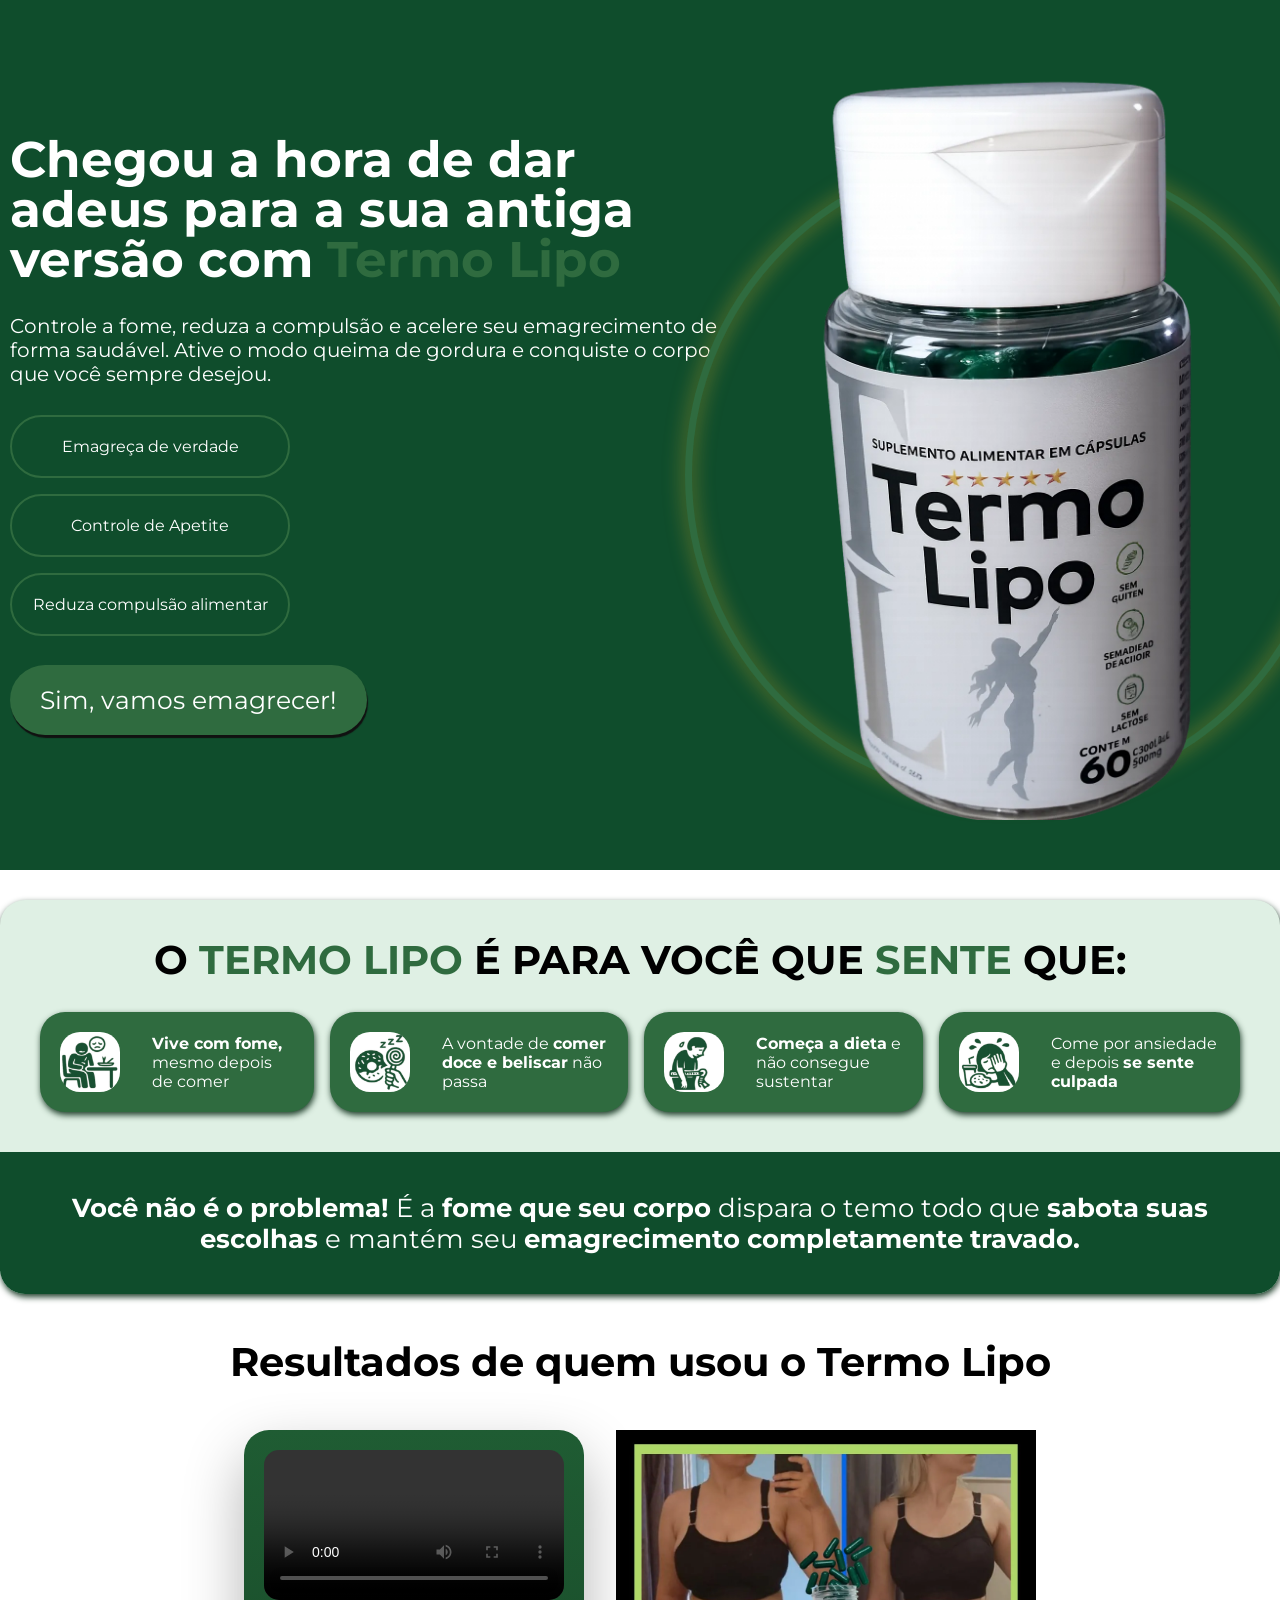
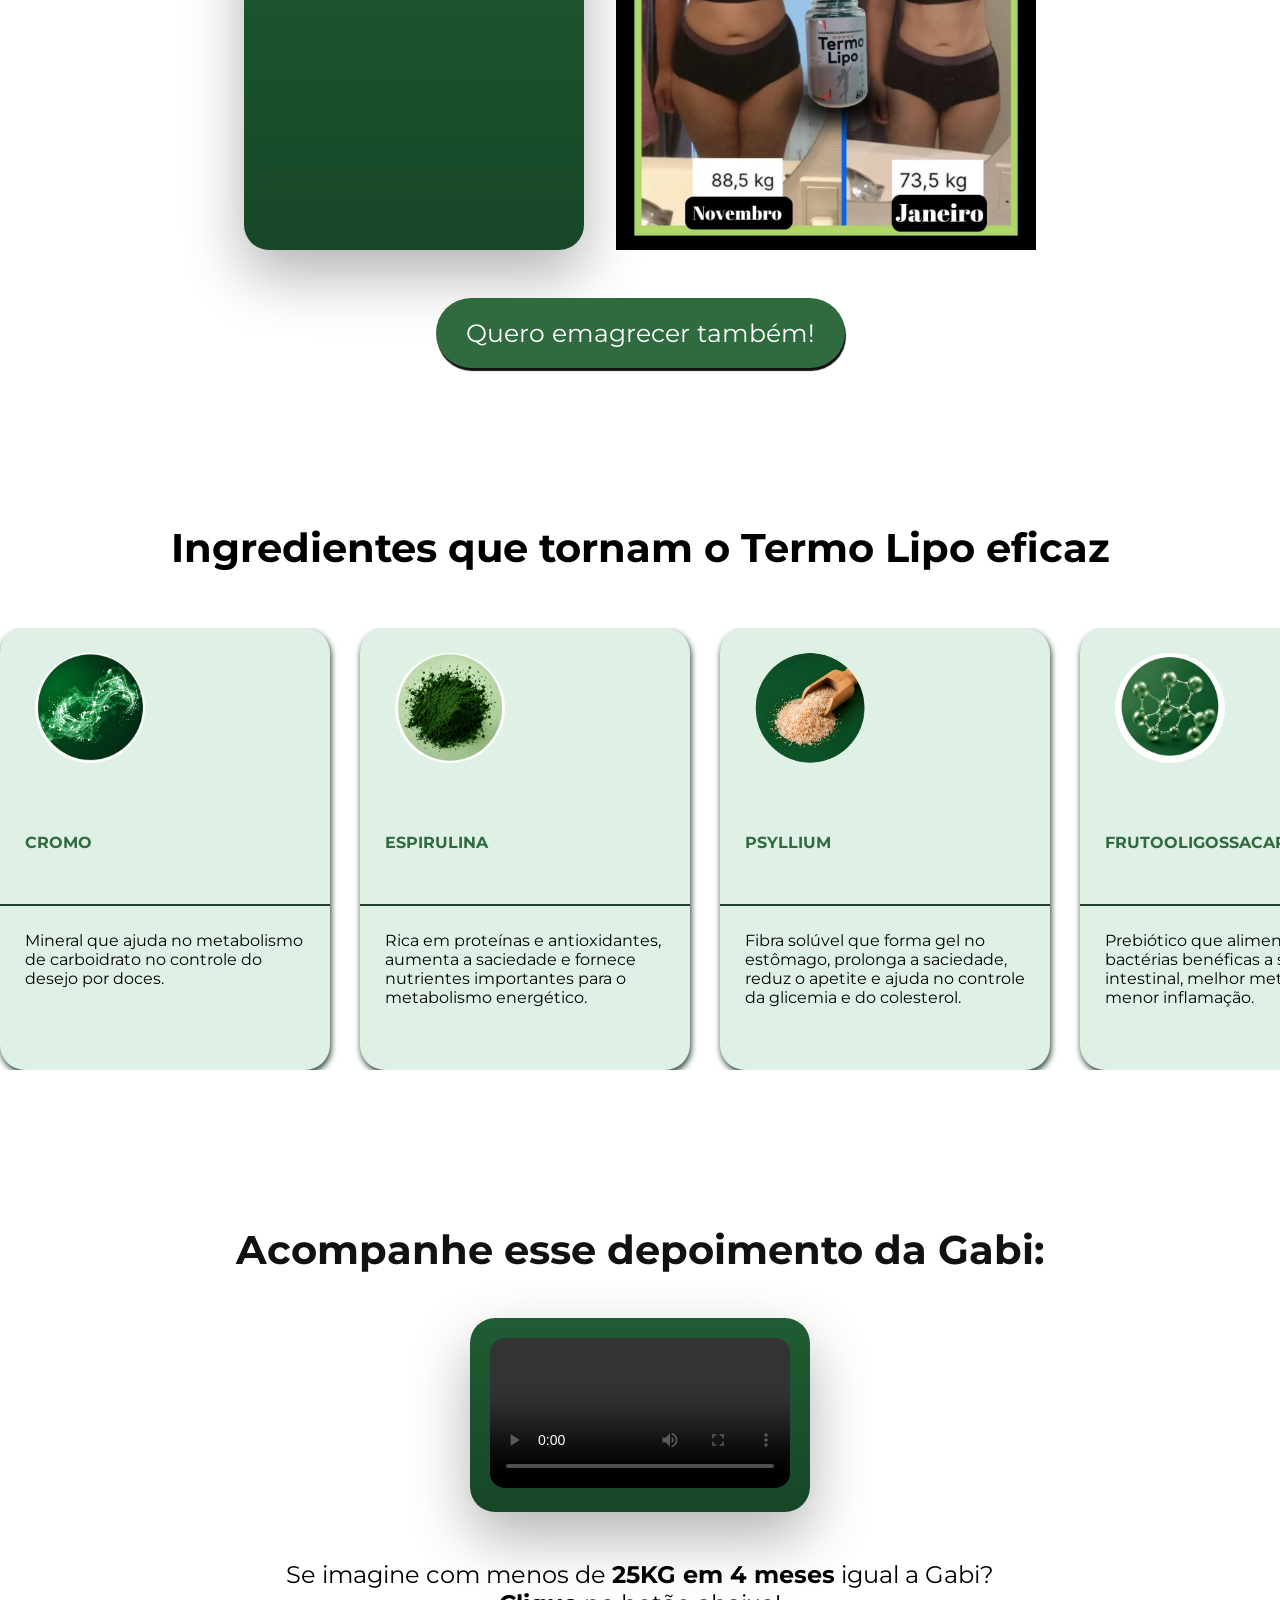
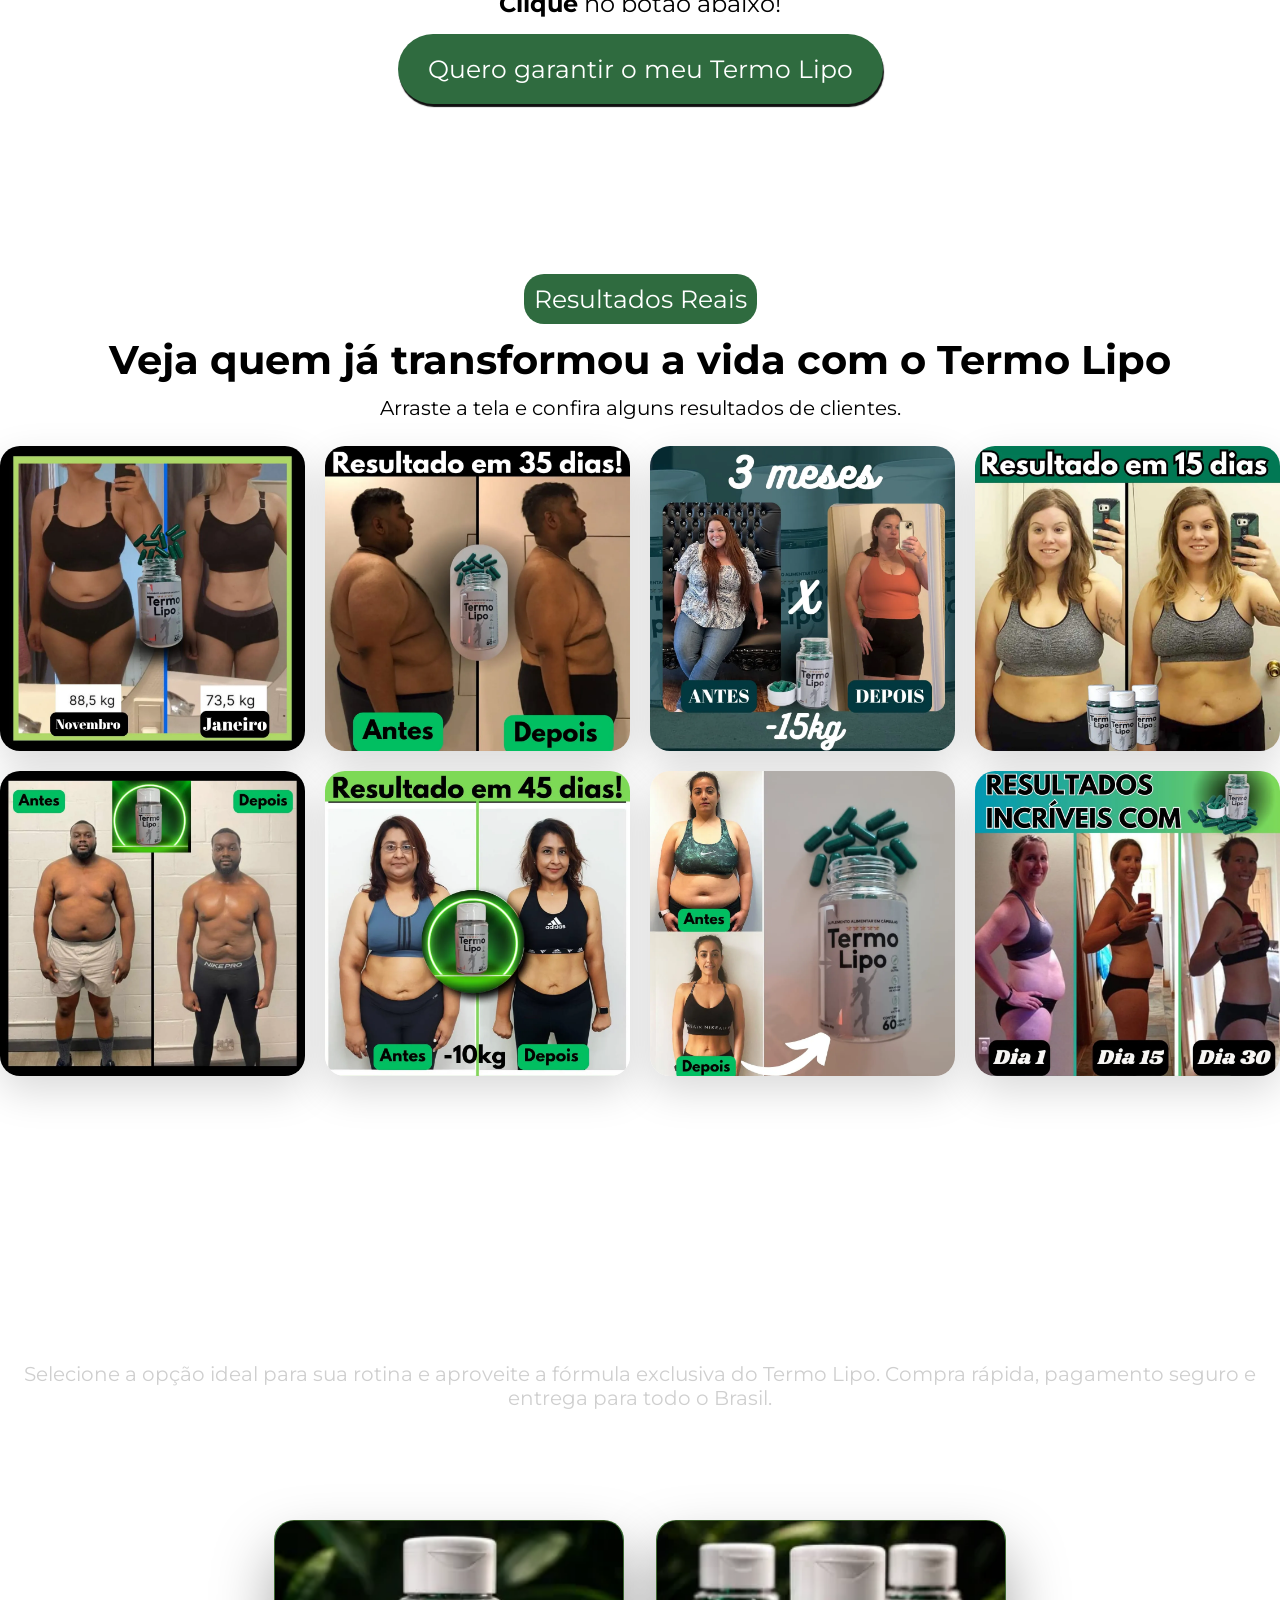
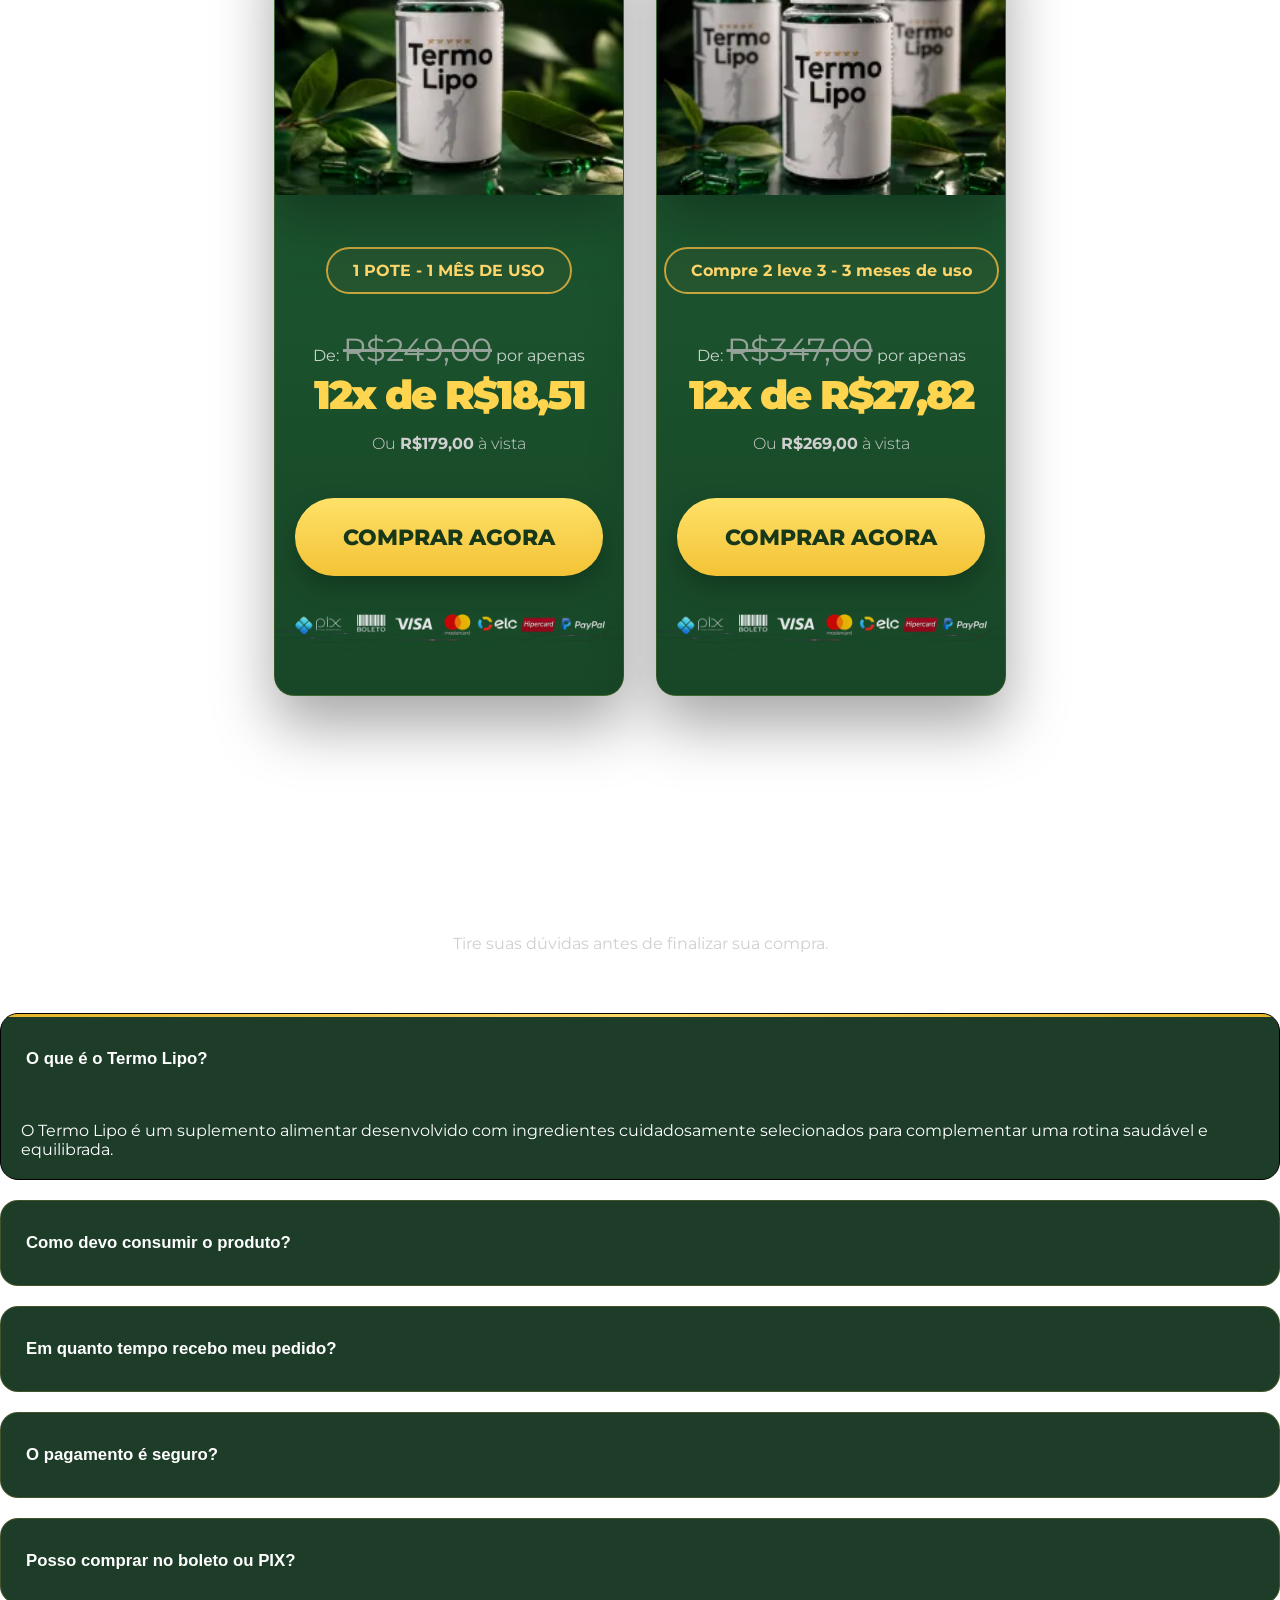
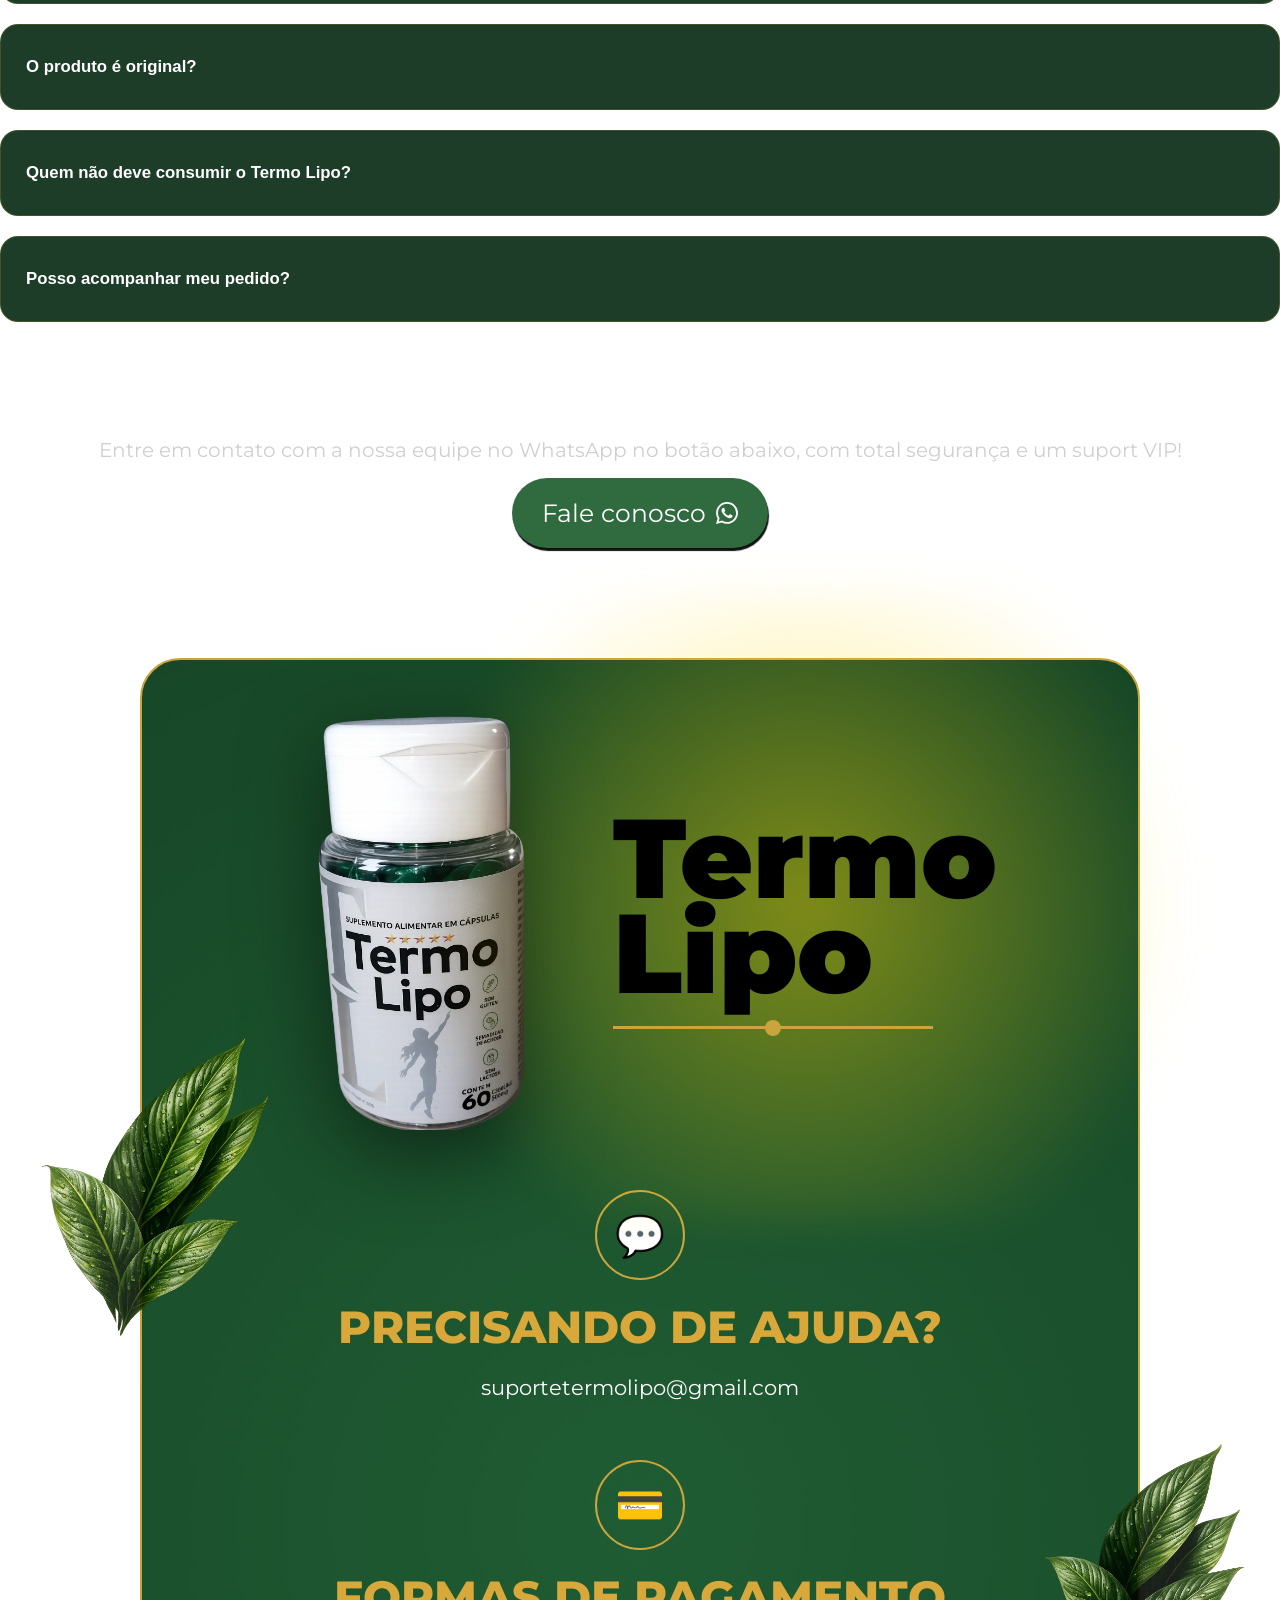
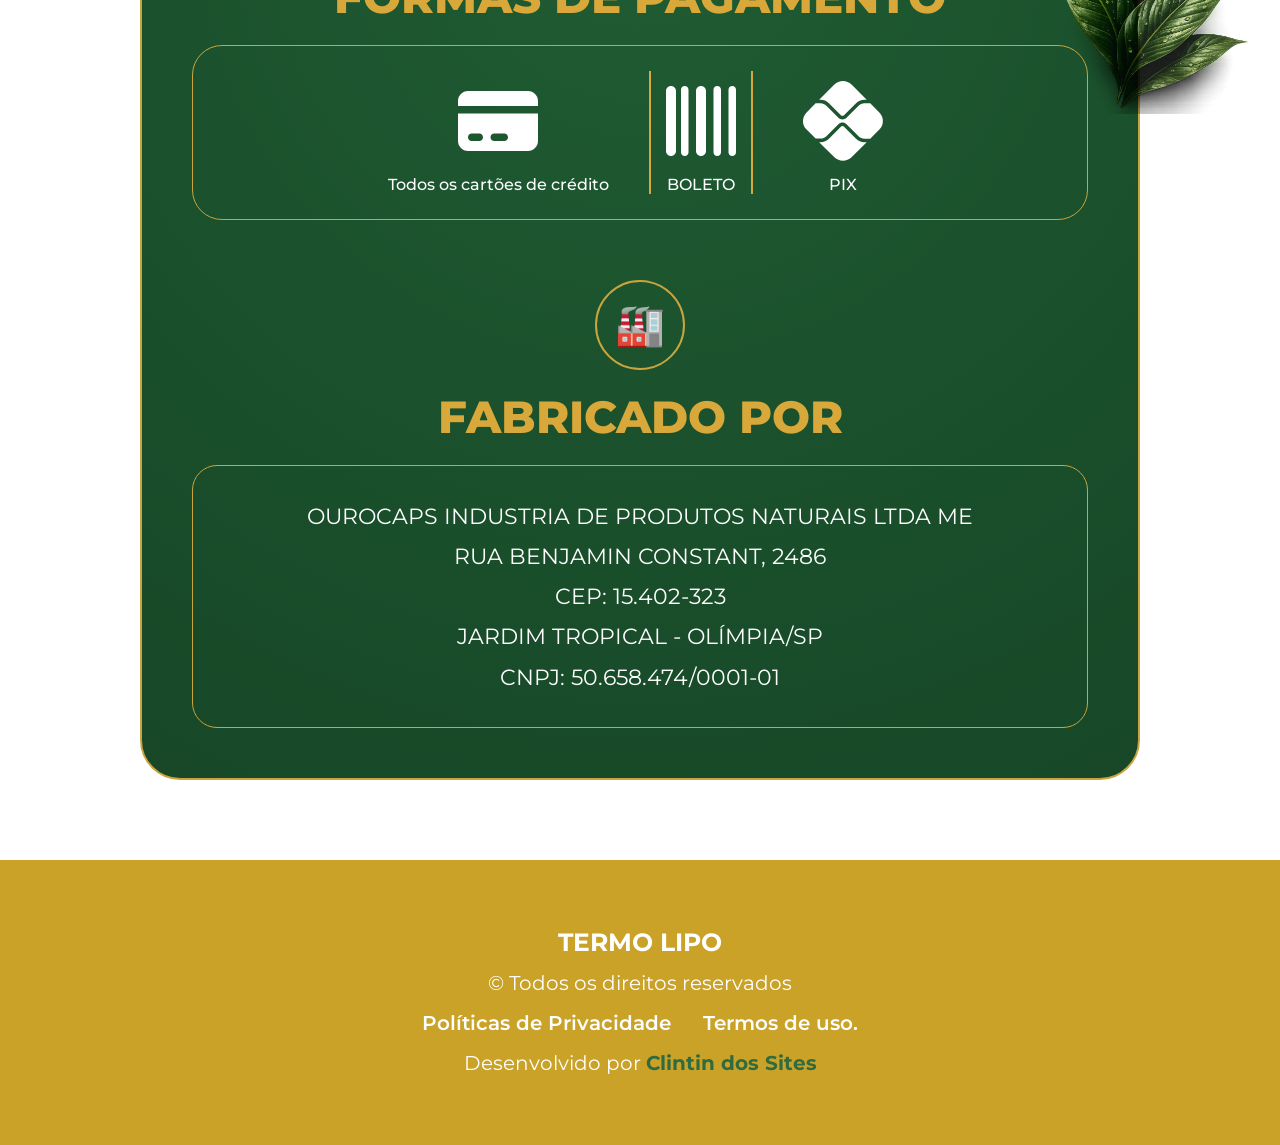
==== commit df3ee860: "adcionando sessão final" ====
--- a/index.html
+++ b/index.html
@@ -646,13 +646,103 @@
       <a href="https://wa.me/5531980140529" class="cta-button" target="_blank">Fale conosco  <svg class="btn-icon" viewBox="0 0 24 24" fill="none" xmlns="http://www.w3.org/2000/svg">
     <path d="M17.472 14.382c-.297-.149-1.758-.867-2.03-.967-.273-.099-.471-.148-.67.15-.197.297-.767.966-.94 1.164-.173.199-.347.223-.644.075-.297-.15-1.255-.463-2.39-1.475-.883-.788-1.48-1.761-1.653-2.059-.173-.297-.018-.458.13-.606.134-.133.298-.347.446-.52.149-.174.198-.298.298-.497.099-.198.05-.371-.025-.52-.075-.149-.669-1.612-.916-2.207-.242-.579-.487-.5-.669-.51-.173-.008-.371-.01-.57-.01-.198 0-.52.074-.792.372-.272.297-1.04 1.016-1.04 2.479 0 1.462 1.065 2.875 1.213 3.074.149.198 2.096 3.2 5.077 4.487.709.306 1.262.489 1.694.625.712.227 1.36.195 1.871.118.571-.085 1.758-.719 2.006-1.413.248-.694.248-1.289.173-1.413-.074-.124-.272-.198-.57-.347m-5.421 7.403h-.004a9.87 9.87 0 01-5.031-1.378l-.361-.214-3.741.982.998-3.648-.235-.374a9.86 9.86 0 01-1.51-5.26c.001-5.45 4.436-9.884 9.888-9.884 2.64 0 5.122 1.03 6.988 2.898a9.825 9.825 0 012.893 6.994c-.003 5.45-4.437 9.884-9.885 9.884m8.413-18.297A11.815 11.815 0 0012.05 0C5.495 0 .16 5.335.157 11.892c0 2.096.547 4.142 1.588 5.945L.057 24l6.305-1.654a11.882 11.882 0 005.683 1.448h.005c6.554 0 11.89-5.335 11.893-11.893a11.821 11.821 0 00-3.48-8.413z" fill="currentColor"/>
   </svg></a>
-  <a href="mailto:suportetermolipo@gmail.com" class="cta-button" target="_blank">Envie um email <svg class="btn-icon" viewBox="0 0 24 24" fill="none" xmlns="http://www.w3.org/2000/svg">
-    <path d="M20 4H4c-1.1 0-2 .9-2 2v12c0 1.1.9 2 2 2h16c1.1 0 2-.9 2-2V6c0-1.1-.9-2-2-2zm0 4l-8 5-8-5V6l8 5 8-5v2z" fill="currentColor"/>
-  </svg></a>
+
   </div>
 
 </section>
-
+  
+
+<section class="footer-premium">
+
+  <div class="footer-card">
+
+    <img src="./assets/leaf-left.webp" class="leaf leaf-left">
+    <img src="./assets/leaf-right.webp" class="leaf leaf-right">
+
+    <div class="brand-area">
+
+      <img
+        src="./assets/termo-lipo.webp"
+        alt="Termo Lipo"
+        class="product-bottle"
+      >
+
+      <div class="brand-content">
+        <h2>Termo<br>Lipo</h2>
+
+        <div class="gold-divider"></div>
+      </div>
+
+    </div>
+
+    <div class="info-section">
+
+      <div class="icon-circle">
+        💬
+      </div>
+
+      <h3>PRECISANDO DE AJUDA?</h3>
+
+      <a href="mailto:suportetermolipo@gmail.com">suportetermolipo@gmail.com</a>
+
+    </div>
+
+    <div class="info-section">
+
+      <div class="icon-circle">
+        💳
+      </div>
+
+      <h3>FORMAS DE PAGAMENTO</h3>
+
+      <div class="payment-box">
+
+       <div class="payment-box-item">
+        <svg xmlns="http://www.w3.org/2000/svg" viewBox="0 0 640 640"><path d="M64 192L64 224L576 224L576 192C576 156.7 547.3 128 512 128L128 128C92.7 128 64 156.7 64 192zM64 272L64 448C64 483.3 92.7 512 128 512L512 512C547.3 512 576 483.3 576 448L576 272L64 272zM128 424C128 410.7 138.7 400 152 400L200 400C213.3 400 224 410.7 224 424C224 437.3 213.3 448 200 448L152 448C138.7 448 128 437.3 128 424zM272 424C272 410.7 282.7 400 296 400L360 400C373.3 400 384 410.7 384 424C384 437.3 373.3 448 360 448L296 448C282.7 448 272 437.3 272 424z"/></svg>
+         <p>Todos os cartões de crédito</p>
+       </div>
+
+       <div class="payment-box-item">
+        <svg xmlns="http://www.w3.org/2000/svg" viewBox="0 0 640 640"><path d="M128 96C110.3 96 96 110.3 96 128L96 512C96 529.7 110.3 544 128 544C145.7 544 160 529.7 160 512L160 128C160 110.3 145.7 96 128 96zM216 96C202.7 96 192 106.7 192 120L192 520C192 533.3 202.7 544 216 544C229.3 544 240 533.3 240 520L240 120C240 106.7 229.3 96 216 96zM288 128L288 512C288 529.7 302.3 544 320 544C337.7 544 352 529.7 352 512L352 128C352 110.3 337.7 96 320 96C302.3 96 288 110.3 288 128zM496 120L496 520C496 533.3 506.7 544 520 544C533.3 544 544 533.3 544 520L544 120C544 106.7 533.3 96 520 96C506.7 96 496 106.7 496 120zM400 120L400 520C400 533.3 410.7 544 424 544C437.3 544 448 533.3 448 520L448 120C448 106.7 437.3 96 424 96C410.7 96 400 106.7 400 120z"/></svg>
+         <p>BOLETO</p>
+       </div>
+
+      <div class="payment-box-item">
+        <svg xmlns="http://www.w3.org/2000/svg" viewBox="0 0 640 640"><!--!Font Awesome Free v7.3.1 by @fontawesome - https://fontawesome.com License - https://fontawesome.com/license/free Copyright 2026 Fonticons, Inc.--><path d="M306.4 356.5C311.8 351.1 321.1 351.1 326.5 356.5L403.5 433.5C417.7 447.7 436.6 455.5 456.6 455.5L471.7 455.5L374.6 552.6C344.3 582.1 295.1 582.1 264.8 552.6L167.3 455.2L176.6 455.2C196.6 455.2 215.5 447.4 229.7 433.2L306.4 356.5zM326.5 282.9C320.1 288.4 311.9 288.5 306.4 282.9L229.7 206.2C215.5 191.1 196.6 184.2 176.6 184.2L167.3 184.2L264.7 86.8C295.1 56.5 344.3 56.5 374.6 86.8L471.8 183.9L456.6 183.9C436.6 183.9 417.7 191.7 403.5 205.9L326.5 282.9zM176.6 206.7C190.4 206.7 203.1 212.3 213.7 222.1L290.4 298.8C297.6 305.1 307 309.6 316.5 309.6C325.9 309.6 335.3 305.1 342.5 298.8L419.5 221.8C429.3 212.1 442.8 206.5 456.6 206.5L494.3 206.5L552.6 264.8C582.9 295.1 582.9 344.3 552.6 374.6L494.3 432.9L456.6 432.9C442.8 432.9 429.3 427.3 419.5 417.5L342.5 340.5C328.6 326.6 304.3 326.6 290.4 340.6L213.7 417.2C203.1 427 190.4 432.6 176.6 432.6L144.8 432.6L86.8 374.6C56.5 344.3 56.5 295.1 86.8 264.8L144.8 206.7L176.6 206.7z"/></svg>
+          <p>PIX</p>
+      </div>
+
+      </div>
+
+    </div>
+
+    <div class="info-section">
+
+      <div class="icon-circle">
+        🏭
+      </div>
+
+      <h3>FABRICADO POR</h3>
+
+      <div class="manufacturer">
+
+        OUROCAPS INDUSTRIA DE PRODUTOS NATURAIS LTDA ME<br>
+
+        RUA BENJAMIN CONSTANT, 2486<br>
+
+        CEP: 15.402-323<br>
+
+        JARDIM TROPICAL - OLÍMPIA/SP<br>
+
+        CNPJ: 50.658.474/0001-01
+
+      </div>
+
+    </div>
+
+  </div>
+
+</section>
     <footer>
       <div class="container">
         <h3>Termo Lipo</h3>
--- a/styles.css
+++ b/styles.css
@@ -841,7 +841,8 @@
 
 .produtos,
 .faq,
-.cta {
+.cta,
+.footer-premium {
   position: relative;
 
   background:
@@ -1088,6 +1089,225 @@
   flex-direction: column;
   color: #fff;
   padding-bottom: 30px;
+}
+
+/**/
+
+.footer-premium {
+  padding: 80px 20px;
+}
+
+.footer-card {
+  max-width: 1000px;
+
+  margin: auto;
+
+  border: 2px solid #caa53d;
+
+  border-radius: 40px;
+  background: linear-gradient(180deg, #1f5c33 0%, #174727 100%);
+
+  background:
+    radial-gradient(circle at center, #1f5c33 0%, #174727 100%),
+    rgba(0, 0, 0, 0.25);
+
+  backdrop-filter: blur(10px);
+
+  padding: 50px;
+
+  position: relative;
+}
+
+.brand-area {
+  display: flex;
+
+  align-items: center;
+
+  justify-content: center;
+
+  gap: 50px;
+
+  margin-bottom: 60px;
+}
+
+.product-bottle {
+  width: 280px;
+
+  filter: drop-shadow(0 25px 40px rgba(0, 0, 0, 0.5));
+}
+.brand-content {
+  position: relative;
+  overflow: visible; /* importante */
+}
+.brand-content h2 {
+  font-size: 7rem;
+  position: relative;
+  line-height: 0.85;
+
+  color: #000;
+
+  font-weight: 900;
+  z-index: 1;
+}
+.brand-content h2::before {
+  content: "";
+  position: absolute;
+  inset: -220px;
+  background: radial-gradient(
+    circle,
+    rgba(255, 215, 0, 0.45) 0%,
+    rgba(255, 215, 0, 0.18) 45%,
+    transparent 75%
+  );
+  filter: blur(20px);
+  z-index: -1;
+}
+.gold-divider {
+  width: 320px;
+
+  height: 3px;
+
+  background: #caa53d;
+
+  margin-top: 25px;
+
+  position: relative;
+}
+
+.gold-divider::after {
+  content: "";
+
+  width: 16px;
+
+  height: 16px;
+
+  border-radius: 50%;
+
+  background: #caa53d;
+
+  position: absolute;
+
+  left: 50%;
+
+  top: 50%;
+
+  transform: translate(-50%, -50%);
+}
+.icon-circle {
+  width: 90px;
+  height: 90px;
+
+  margin: auto;
+
+  border: 2px solid #caa53d;
+
+  border-radius: 50%;
+
+  display: flex;
+  align-items: center;
+  justify-content: center;
+
+  font-size: 2.5rem;
+
+  color: #caa53d;
+}
+.info-section {
+  text-align: center;
+
+  margin-top: 60px;
+}
+
+.info-section h3 {
+  color: #d8a93a;
+
+  font-size: 2.8rem;
+
+  font-weight: 800;
+
+  margin: 25px 0;
+}
+.info-section a {
+  font-size: 1.3rem;
+  color: #fff;
+  text-decoration: none;
+}
+.payment-box {
+  border: 1px solid #caa53d;
+
+  border-radius: 30px;
+
+  padding: 25px;
+
+  display: flex;
+
+  justify-content: center;
+
+  align-items: center;
+
+  gap: 40px;
+
+  flex-wrap: wrap;
+}
+
+.payment-box img {
+  height: 42px;
+
+  object-fit: contain;
+}
+.manufacturer {
+  border: 1px solid #caa53d;
+
+  border-radius: 25px;
+
+  padding: 30px;
+
+  color: white;
+
+  font-size: 1.4rem;
+
+  line-height: 1.8;
+}
+.leaf {
+  position: absolute;
+
+  z-index: 0;
+
+  opacity: 0.9;
+}
+
+.leaf-left {
+  position: absolute;
+  left: -120px; /* faz metade sair para fora */
+  top: 30%;
+  transform: translateY(-50%);
+  width: 260px;
+  z-index: 1;
+  pointer-events: none;
+}
+.leaf-right {
+  position: absolute;
+  right: -120px;
+  top: 50%;
+  transform: translateY(-50%);
+  width: 260px;
+  z-index: 1;
+  pointer-events: none;
+}
+.brand-content > * {
+  position: relative;
+  z-index: 2;
+}
+.payment-box-item svg {
+  height: 100px;
+  fill: #fff;
+}
+.payment-box-item p {
+  color: #fff;
+  font-weight: 500;
+}
+.payment-box-item:nth-child(2) {
+  border-left: #d8a93a 2px solid;
+  border-right: #d8a93a 2px solid;
 }
 
 footer {
@@ -1442,6 +1662,31 @@
     font-size: 0.9rem;
     padding: 6px 12px;
   }
+  .brand-content h2 {
+    font-size: 3rem;
+  }
+
+  .product-bottle {
+    width: 150px;
+  }
+
+  .leaf-left {
+    width: 90px;
+    left: -40px;
+  }
+
+  .leaf-right {
+    width: 90px;
+    right: -40px;
+  }
+
+  .footer-card {
+    padding: 25px 15px;
+  }
+
+  .info-section h3 {
+    font-size: 1.7rem;
+  }
 }
 
 /* ── AJUSTE FINO PARA TELAS MUITO PEQUENAS (≤ 360px) ── */
@@ -1849,6 +2094,101 @@
 
   .judits a {
     font-size: 0.95rem;
+  }
+  .footer-premium {
+    padding: 40px 60px;
+  }
+
+  .footer-card {
+    padding: 30px 20px;
+    border-radius: 25px;
+  }
+
+  .brand-area {
+    flex-direction: column;
+    gap: 30px;
+    margin-bottom: 40px;
+  }
+
+  .product-bottle {
+    width: 180px;
+  }
+
+  .brand-content {
+    text-align: center;
+  }
+
+  .brand-content h2 {
+    font-size: 3.8rem;
+    line-height: 0.9;
+  }
+
+  .brand-content h2::before {
+    inset: -120px;
+    filter: blur(16px);
+  }
+
+  .gold-divider {
+    width: 220px;
+    margin: 20px auto 0;
+  }
+
+  .info-section {
+    margin-top: 40px;
+  }
+
+  .info-section h3 {
+    font-size: 2rem;
+  }
+
+  .info-section a {
+    font-size: 1rem;
+    word-break: break-word;
+  }
+
+  .icon-circle {
+    width: 70px;
+    height: 70px;
+    font-size: 2rem;
+  }
+
+  .payment-box {
+    padding: 20px;
+    gap: 25px;
+  }
+
+  .payment-box-item {
+    width: 100%;
+    border: none !important;
+    padding: 15px 0;
+  }
+
+  .payment-box-item:not(:last-child) {
+    border-bottom: 1px solid #caa53d !important;
+  }
+
+  .payment-box-item svg {
+    height: 70px;
+  }
+
+  .manufacturer {
+    padding: 20px;
+    font-size: 1rem;
+    line-height: 1.7;
+  }
+
+  /* Folhas */
+
+  .leaf-left {
+    width: 120px;
+    left: -55px;
+    top: 18%;
+  }
+
+  .leaf-right {
+    width: 120px;
+    right: -55px;
+    top: 48%;
   }
 }
 
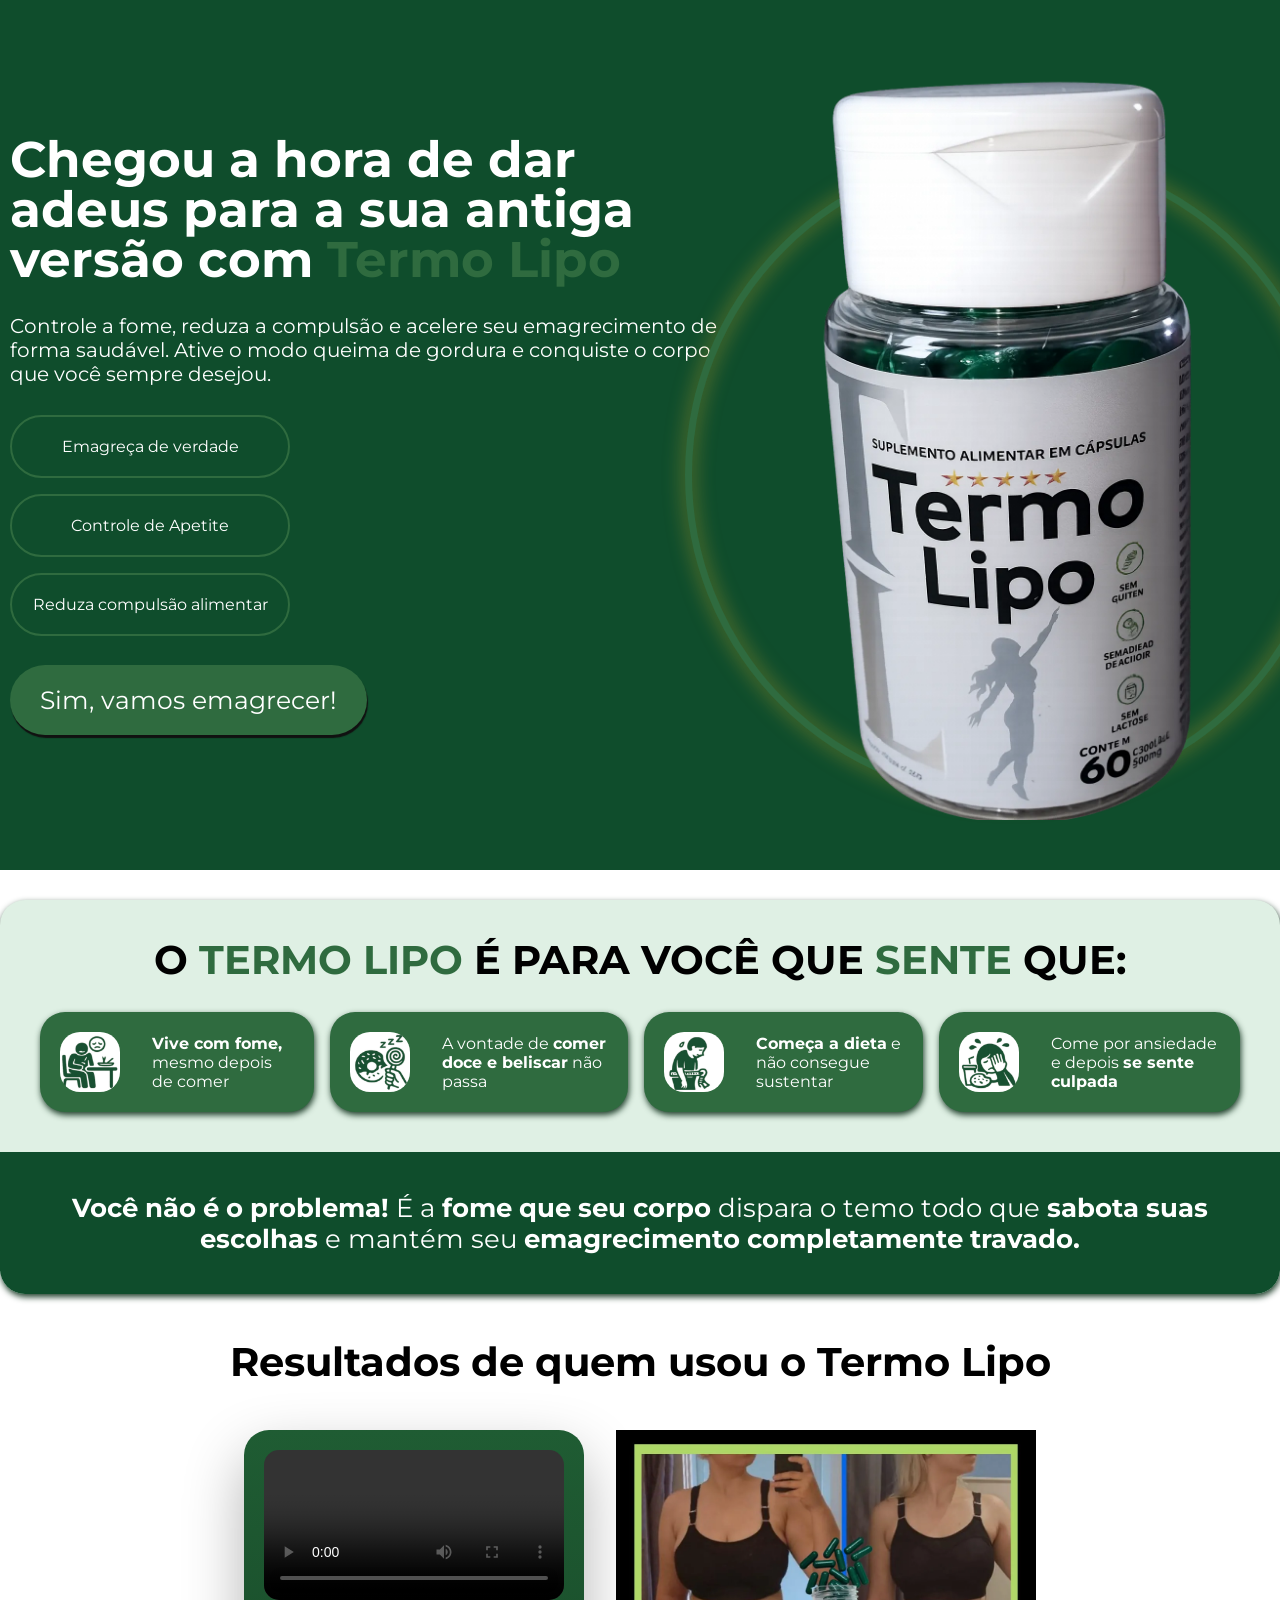
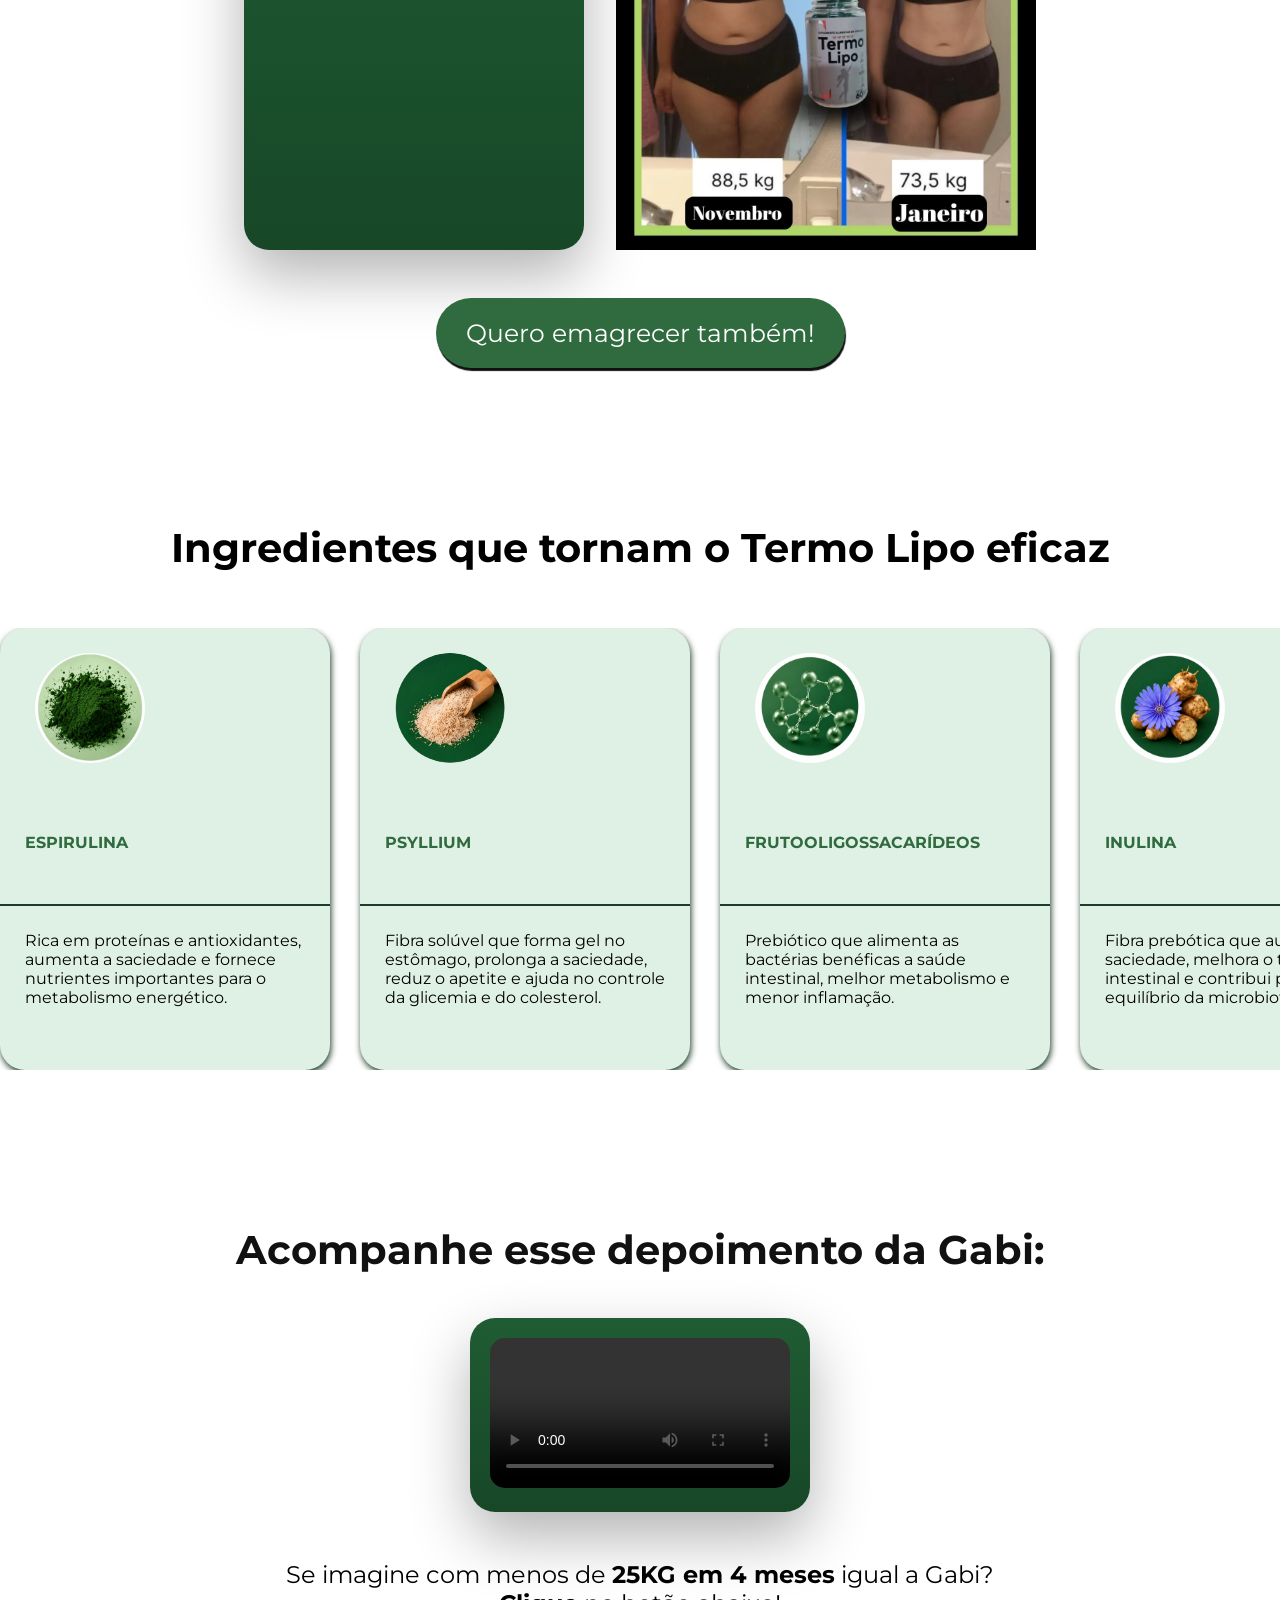
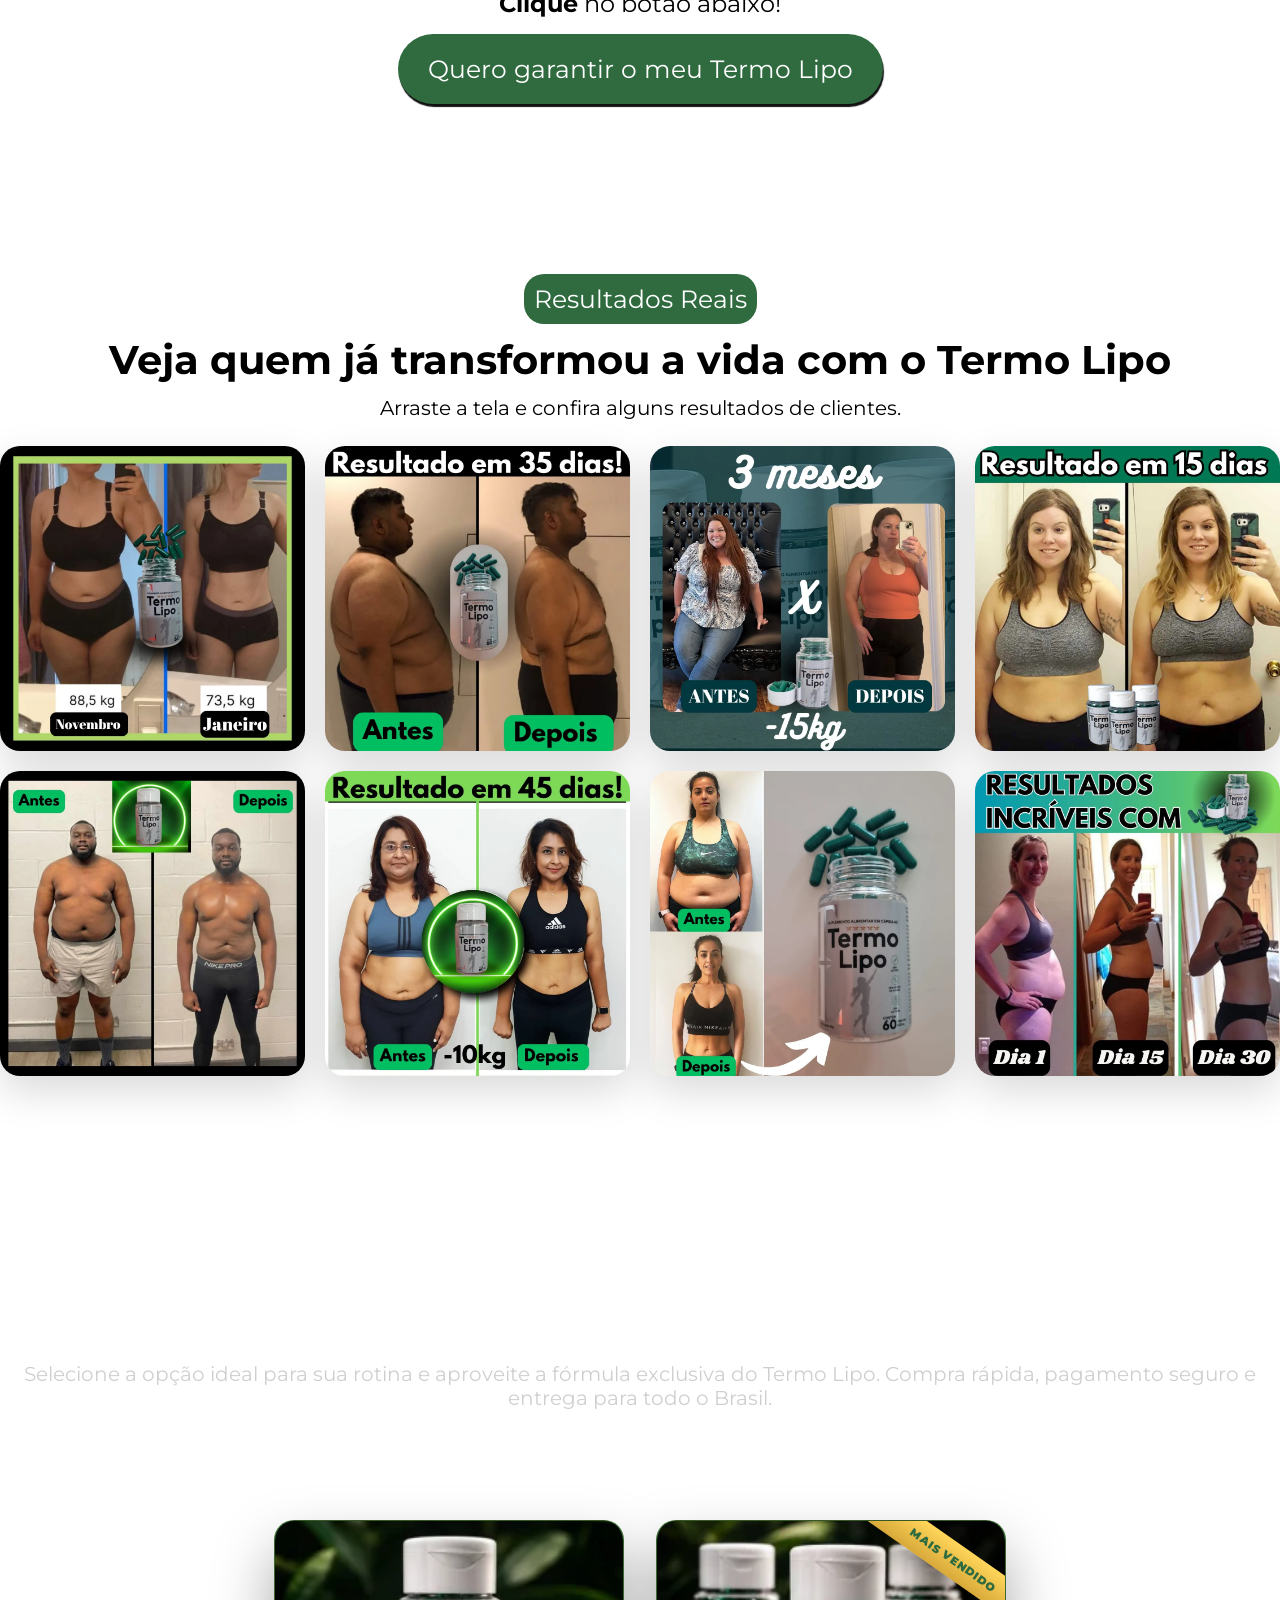
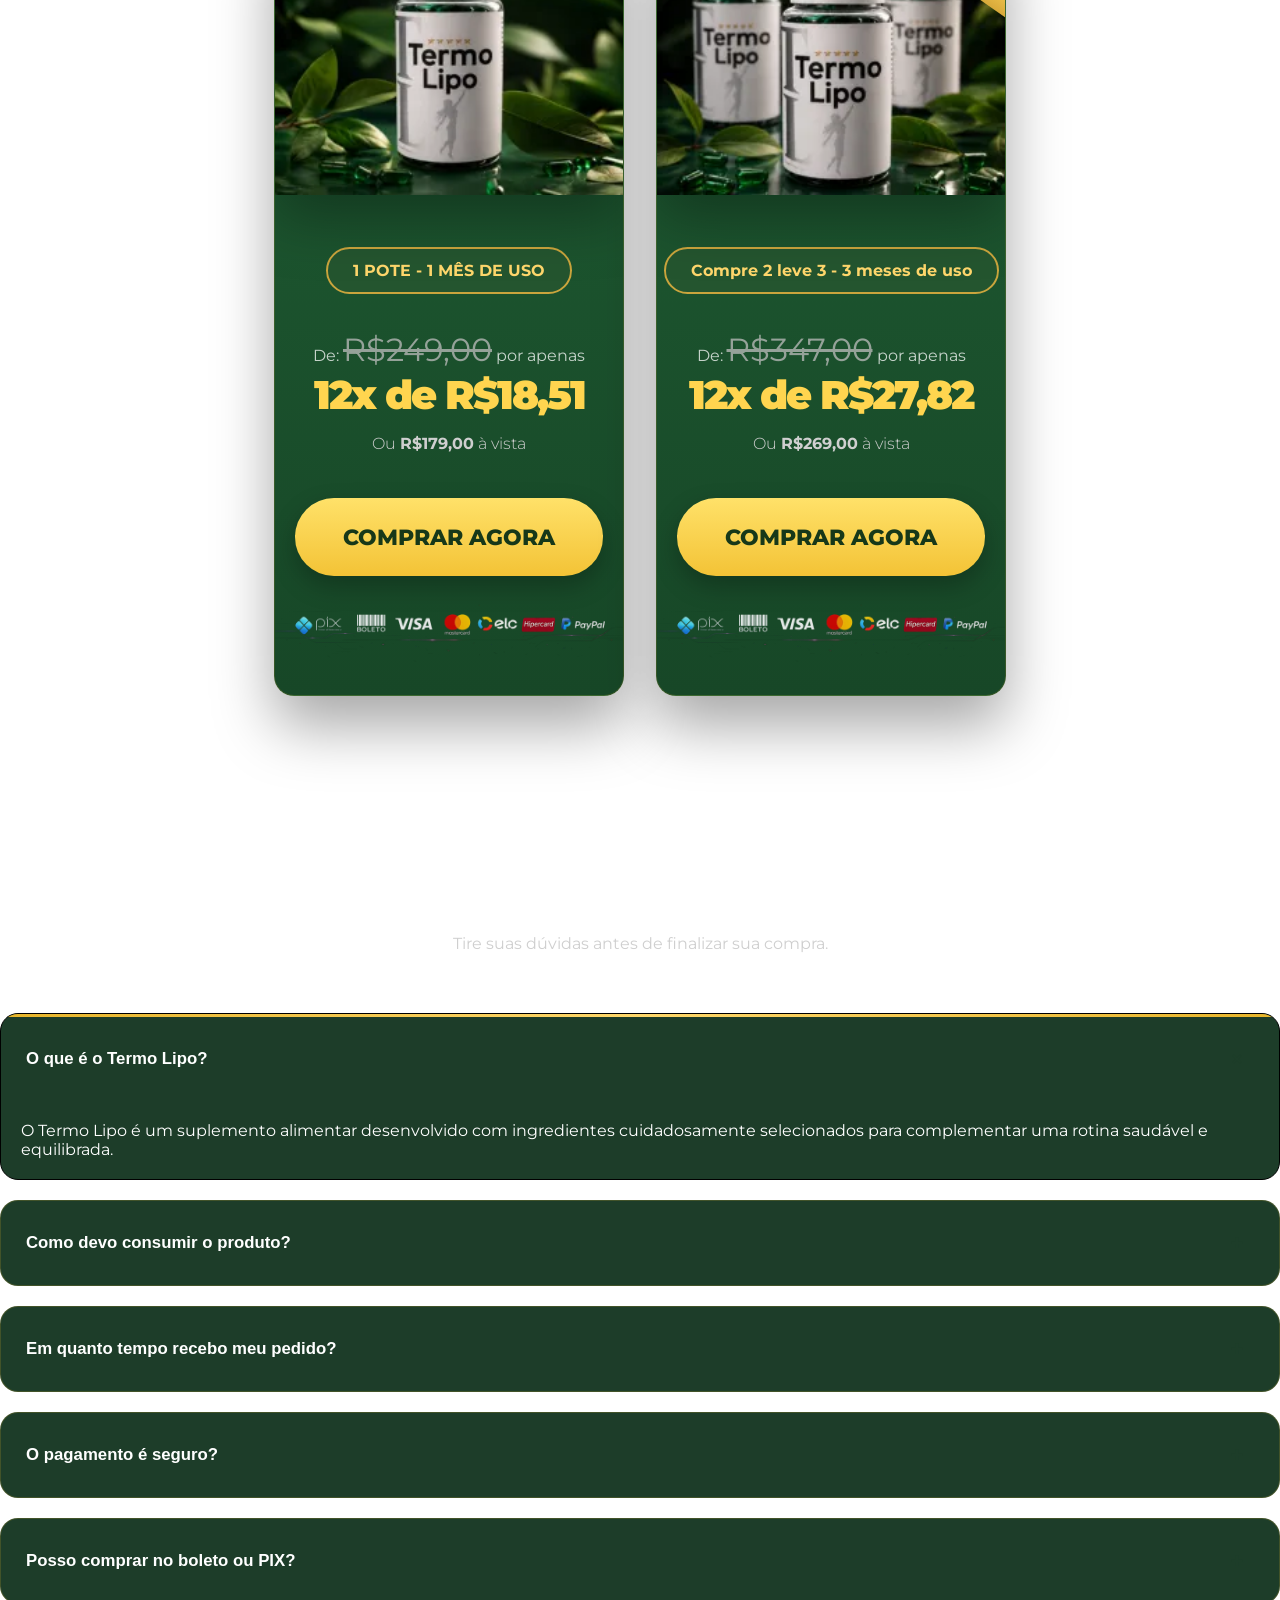
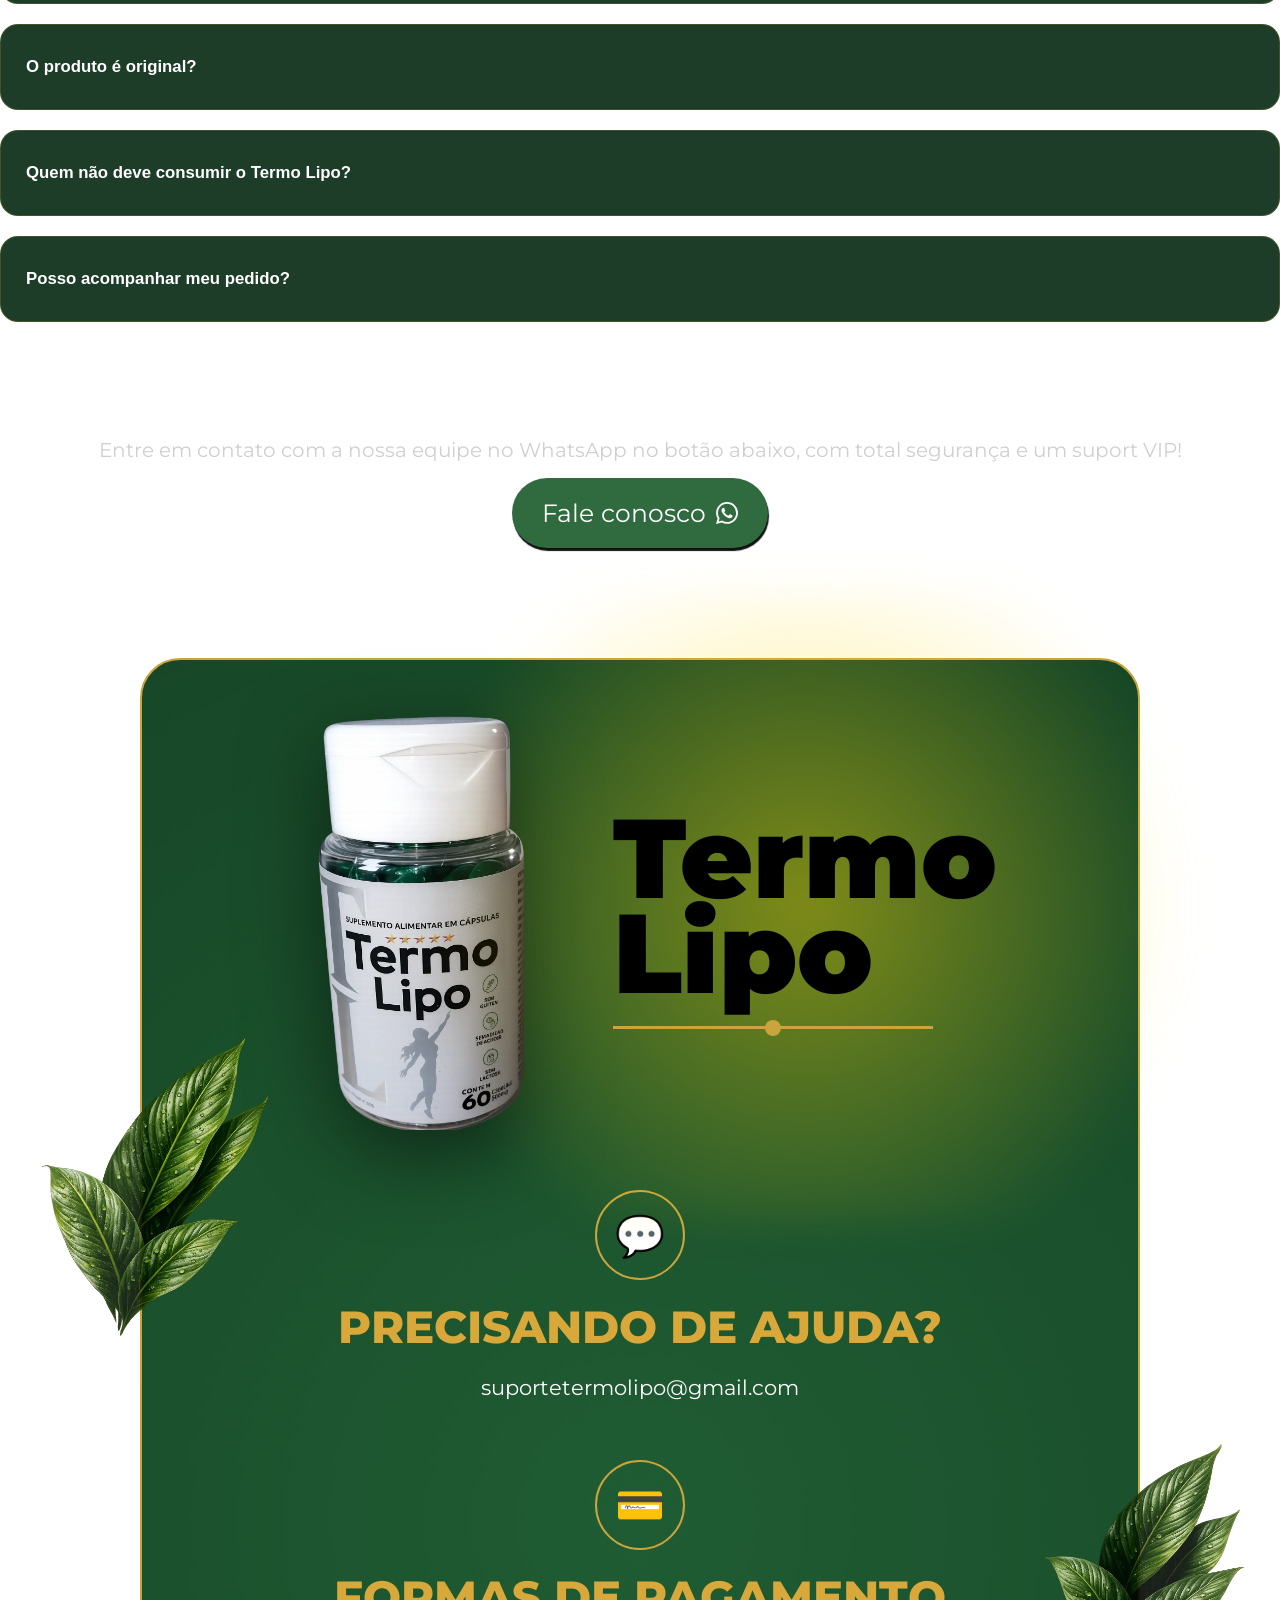
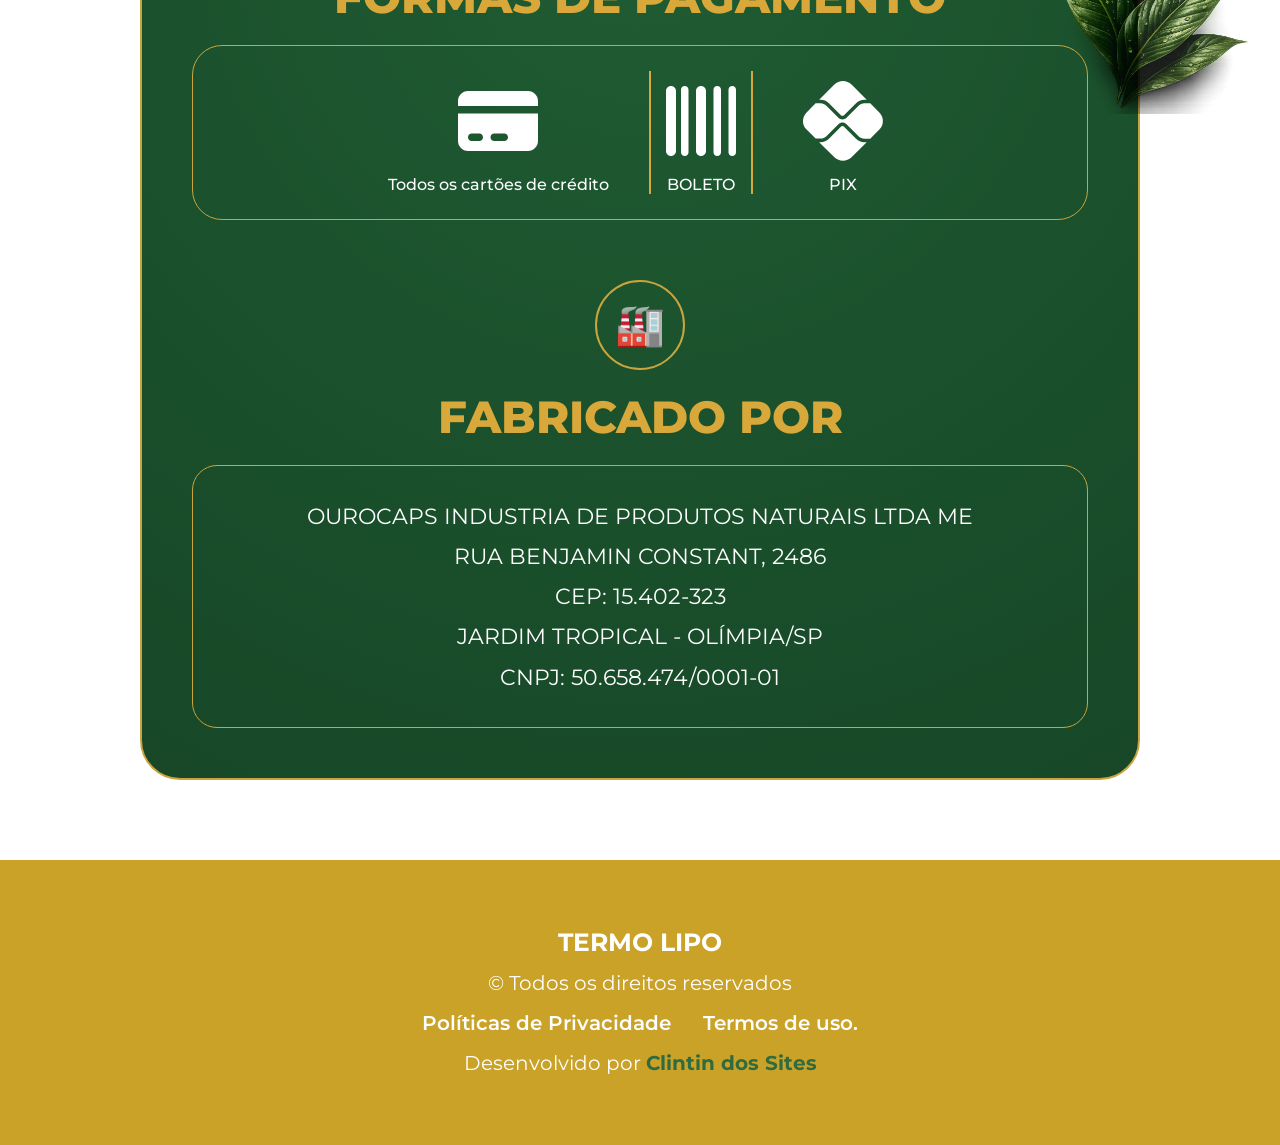
==== commit 2c982fff: "adcionando faixa de best seller" ====
--- a/index.html
+++ b/index.html
@@ -406,6 +406,7 @@
            <div class="product-item"  >
             <div class="cards">
               <div class="img-item">
+                 <div class="best-seller">MAIS VENDIDO</div>
                 <img
                   src="assets/termo-lipo-card-3.webp"
                   alt="Termo Lipo 3 meses"
--- a/styles.css
+++ b/styles.css
@@ -941,6 +941,29 @@
 .product-item {
   position: relative;
 }
+.best-seller {
+  position: absolute;
+  top: 22px;
+  right: -58px;
+
+  width: 220px;
+  padding: 10px 0;
+
+  background: linear-gradient(180deg, #ffd65a, #d8a93a);
+
+  color: #2f6b3f;
+  font-size: 0.7rem;
+  font-weight: 900;
+  text-align: center;
+  text-transform: uppercase;
+  letter-spacing: 1px;
+
+  transform: rotate(35deg);
+
+  box-shadow: 0 8px 20px rgba(0, 0, 0, 0.25);
+
+  z-index: 10;
+}
 .img-item {
   width: 100%;
 
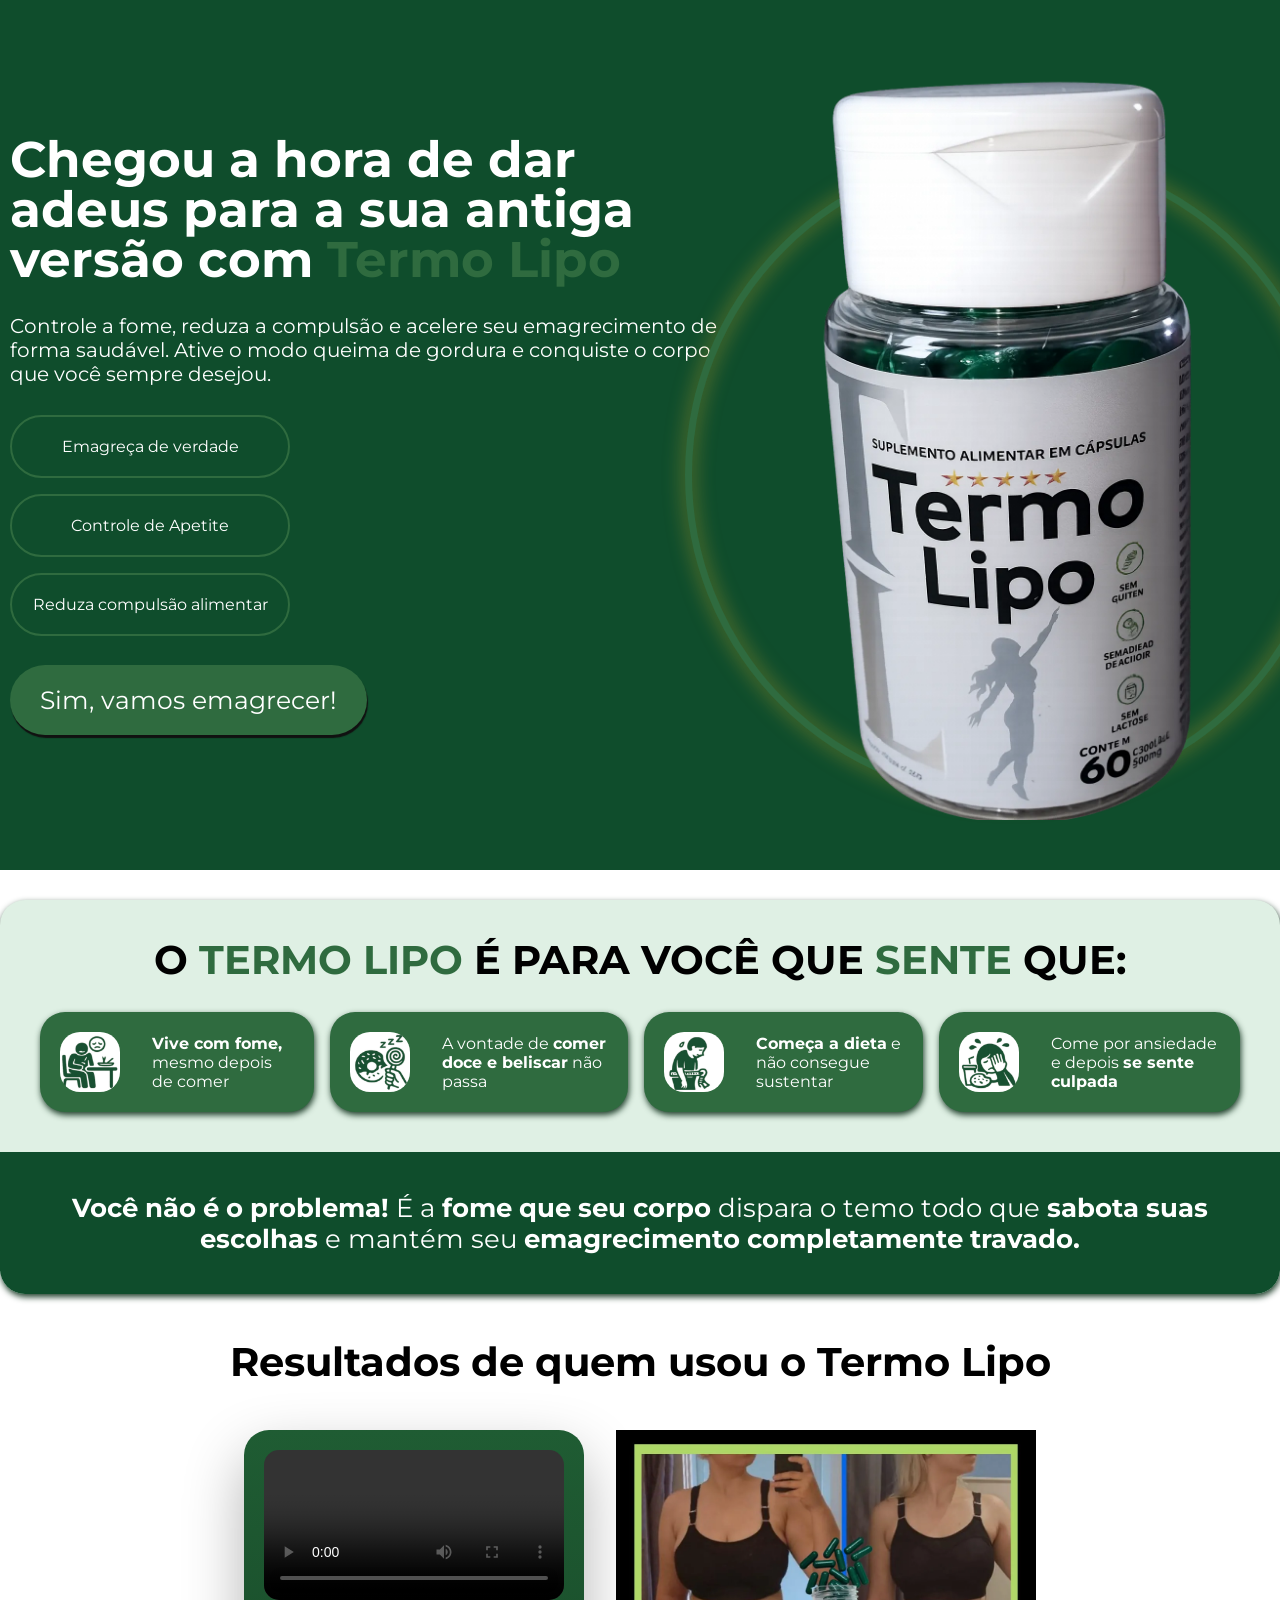
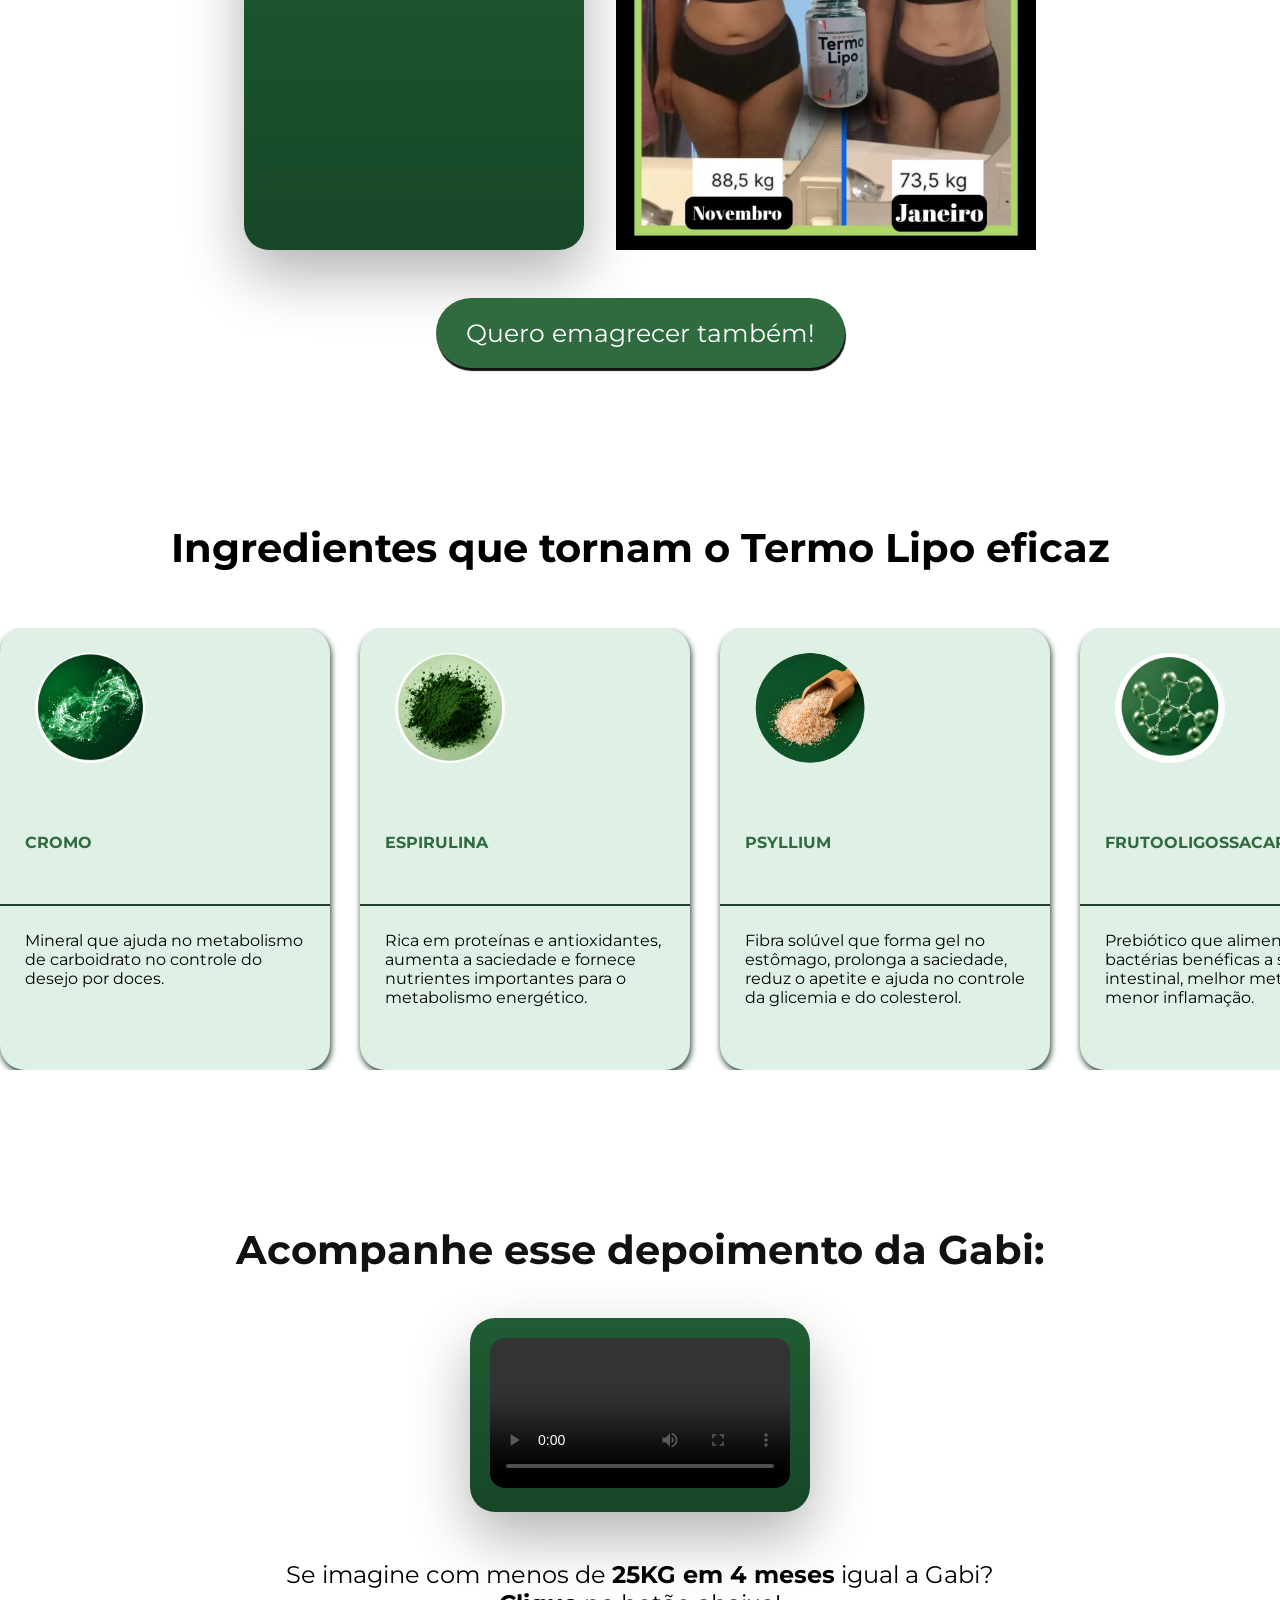
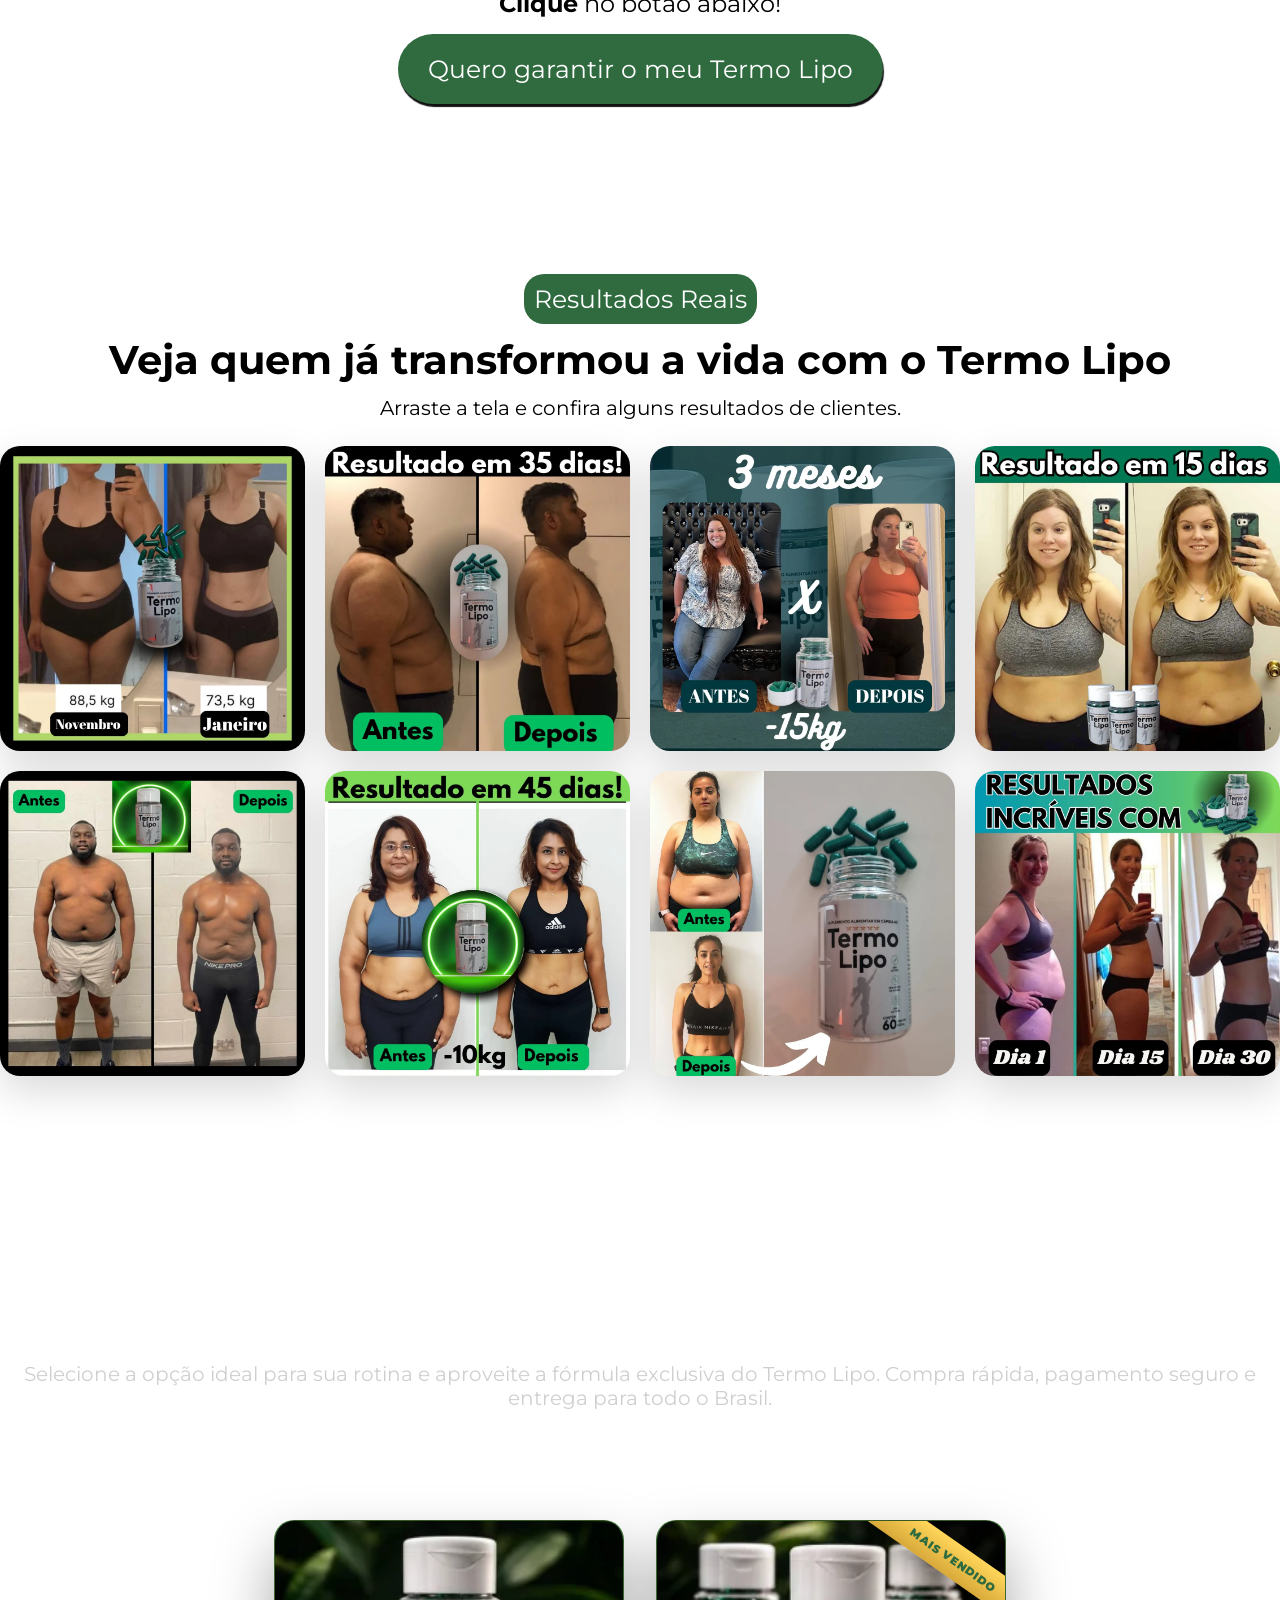
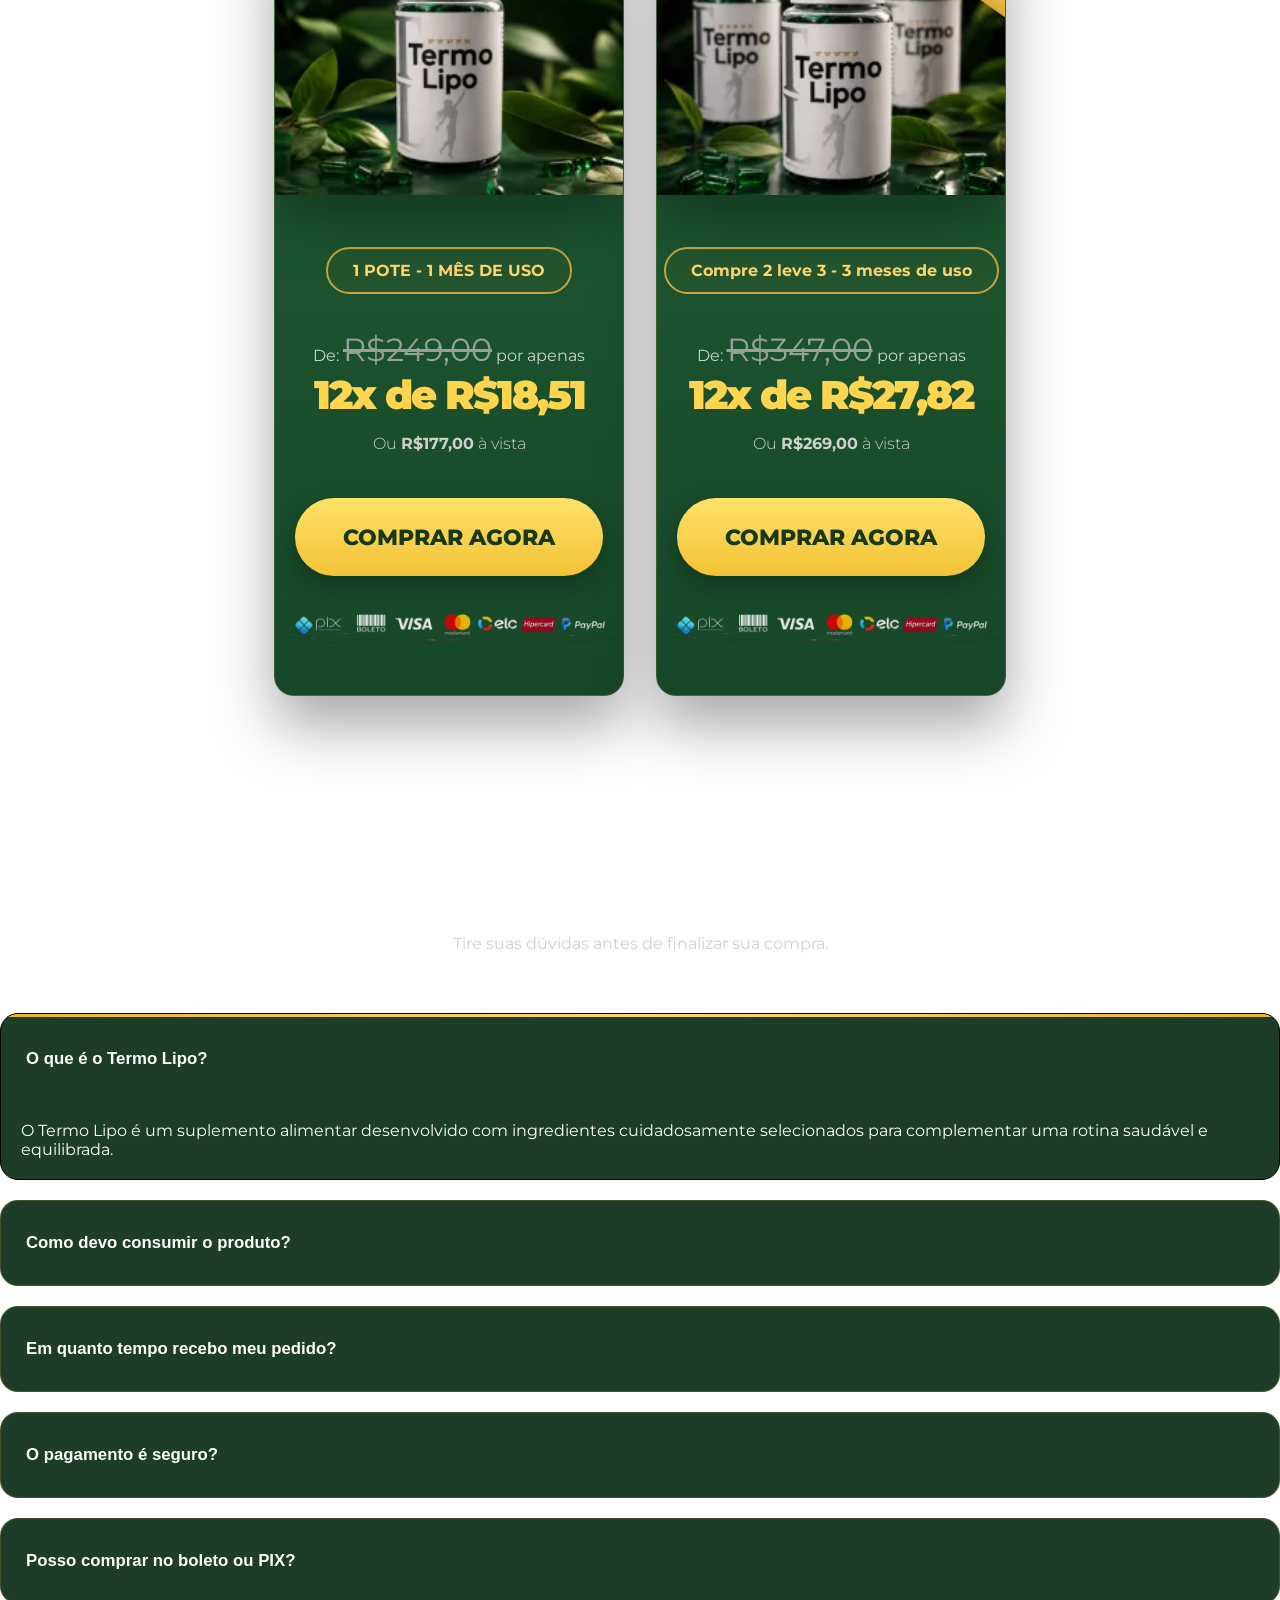
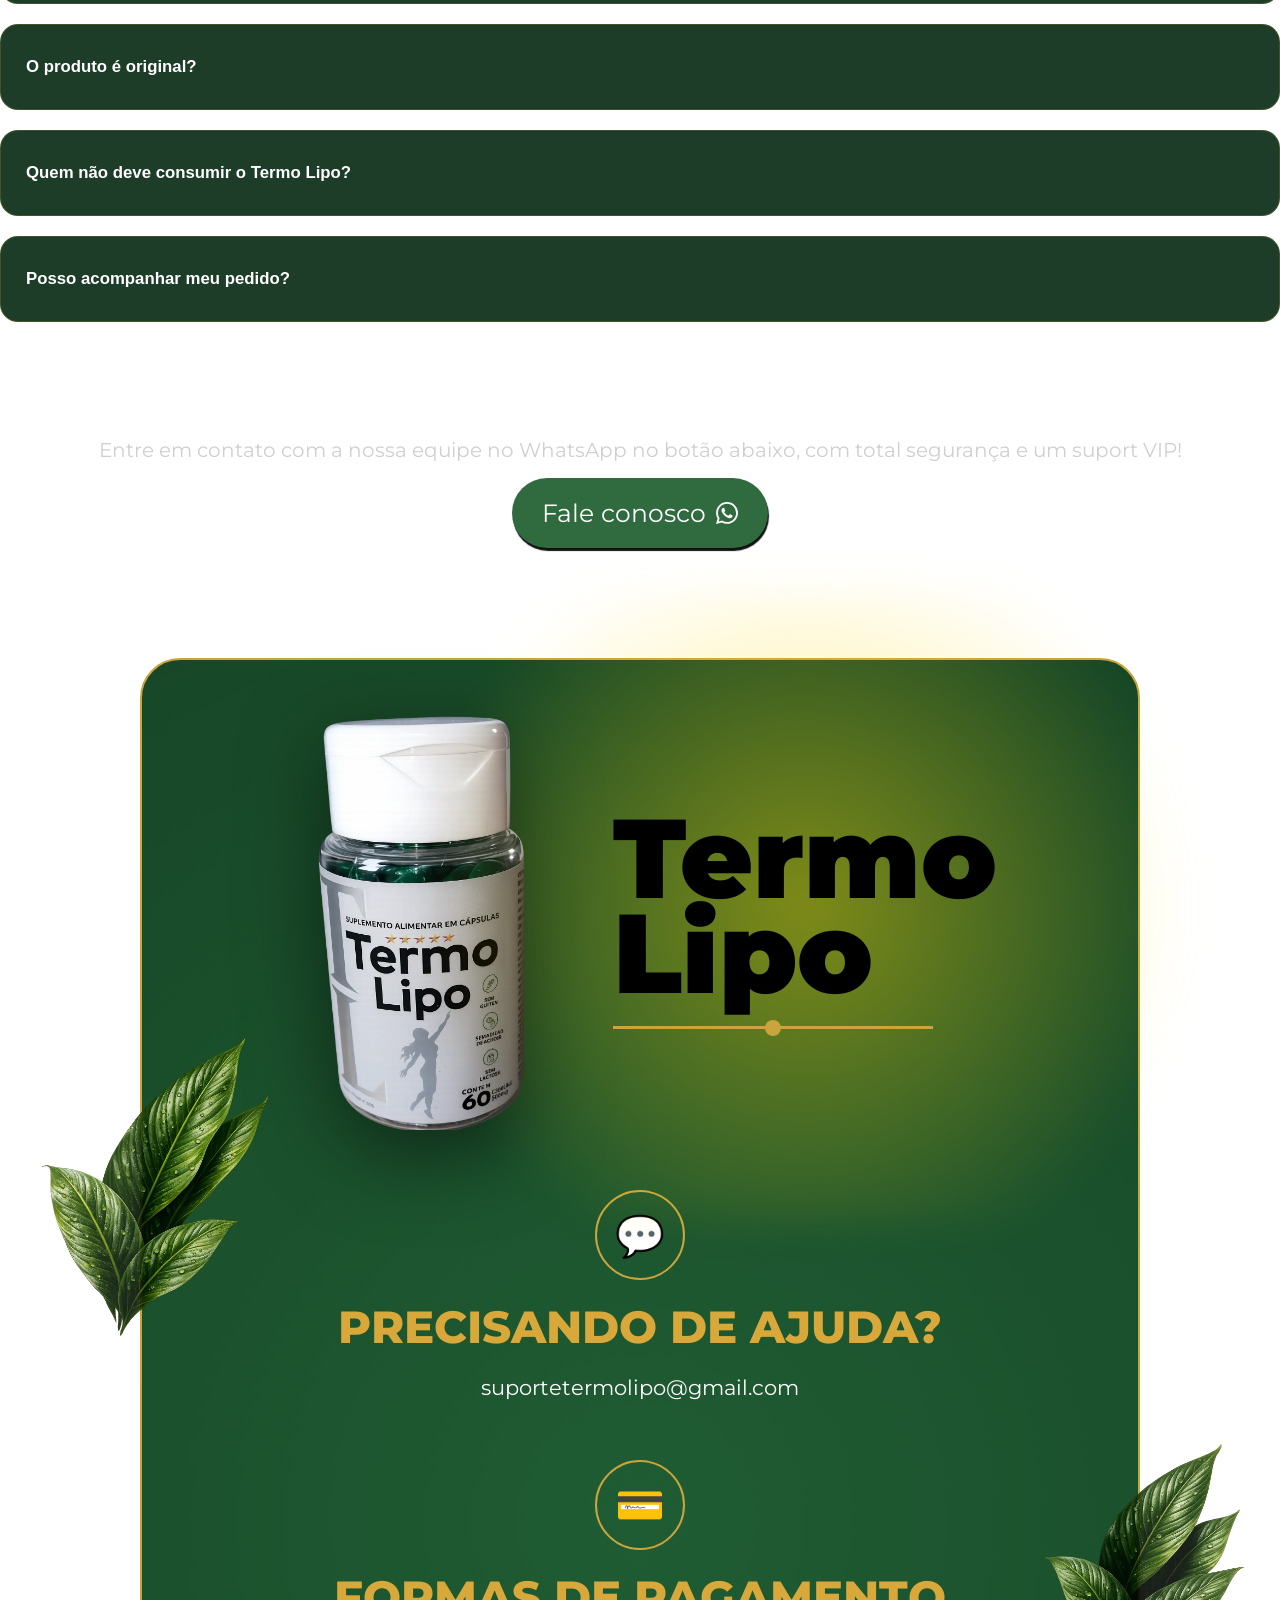
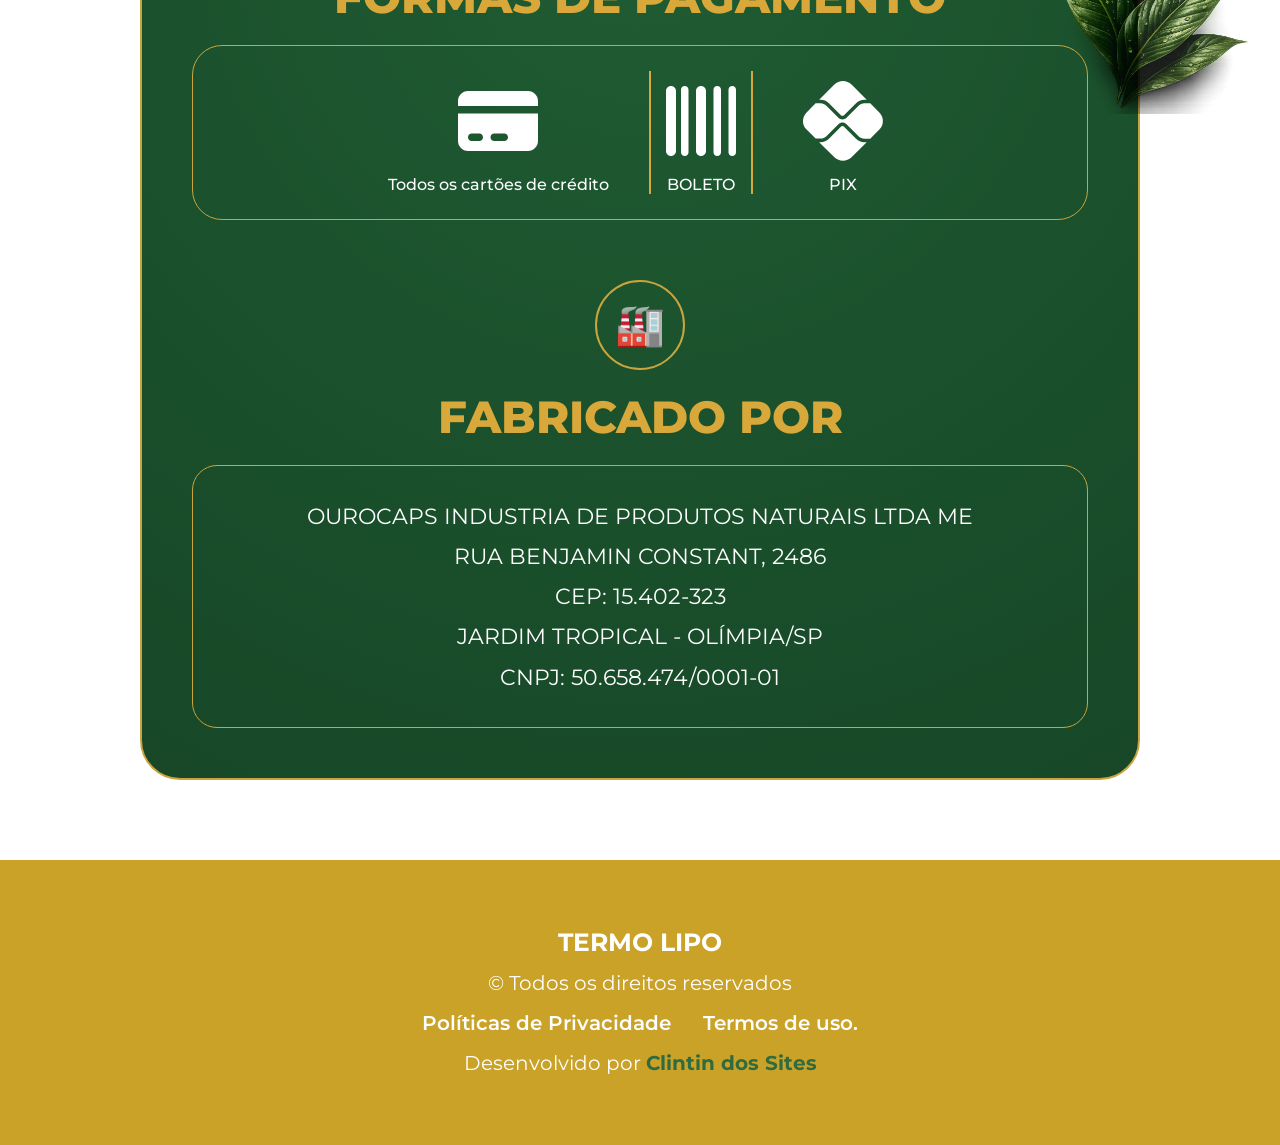
==== commit 0b11b554: "adcionando links" ====
--- a/index.html
+++ b/index.html
@@ -383,7 +383,7 @@
                     <span>12x de R$18,51</span>
                   </div>
                   <div class="parcelas">
-                    <p>Ou <strong>R$179,00</strong> à vista</p>
+                    <p>Ou <strong>R$177,00</strong> à vista</p>
                
                   </div>
                 </div>
@@ -429,7 +429,7 @@
               </div>
 
               <a
-                href="https://seguro.payt.com.br/af/0pvpYr05TXrVPo5k?4f=rwZ18LGn"
+                href="https://seguro.payt.com.br/a/0pvpYr05TXrVPo5k"
                 target="_blank"
                 class="cta-button"
                 >COMPRAR AGORA</a
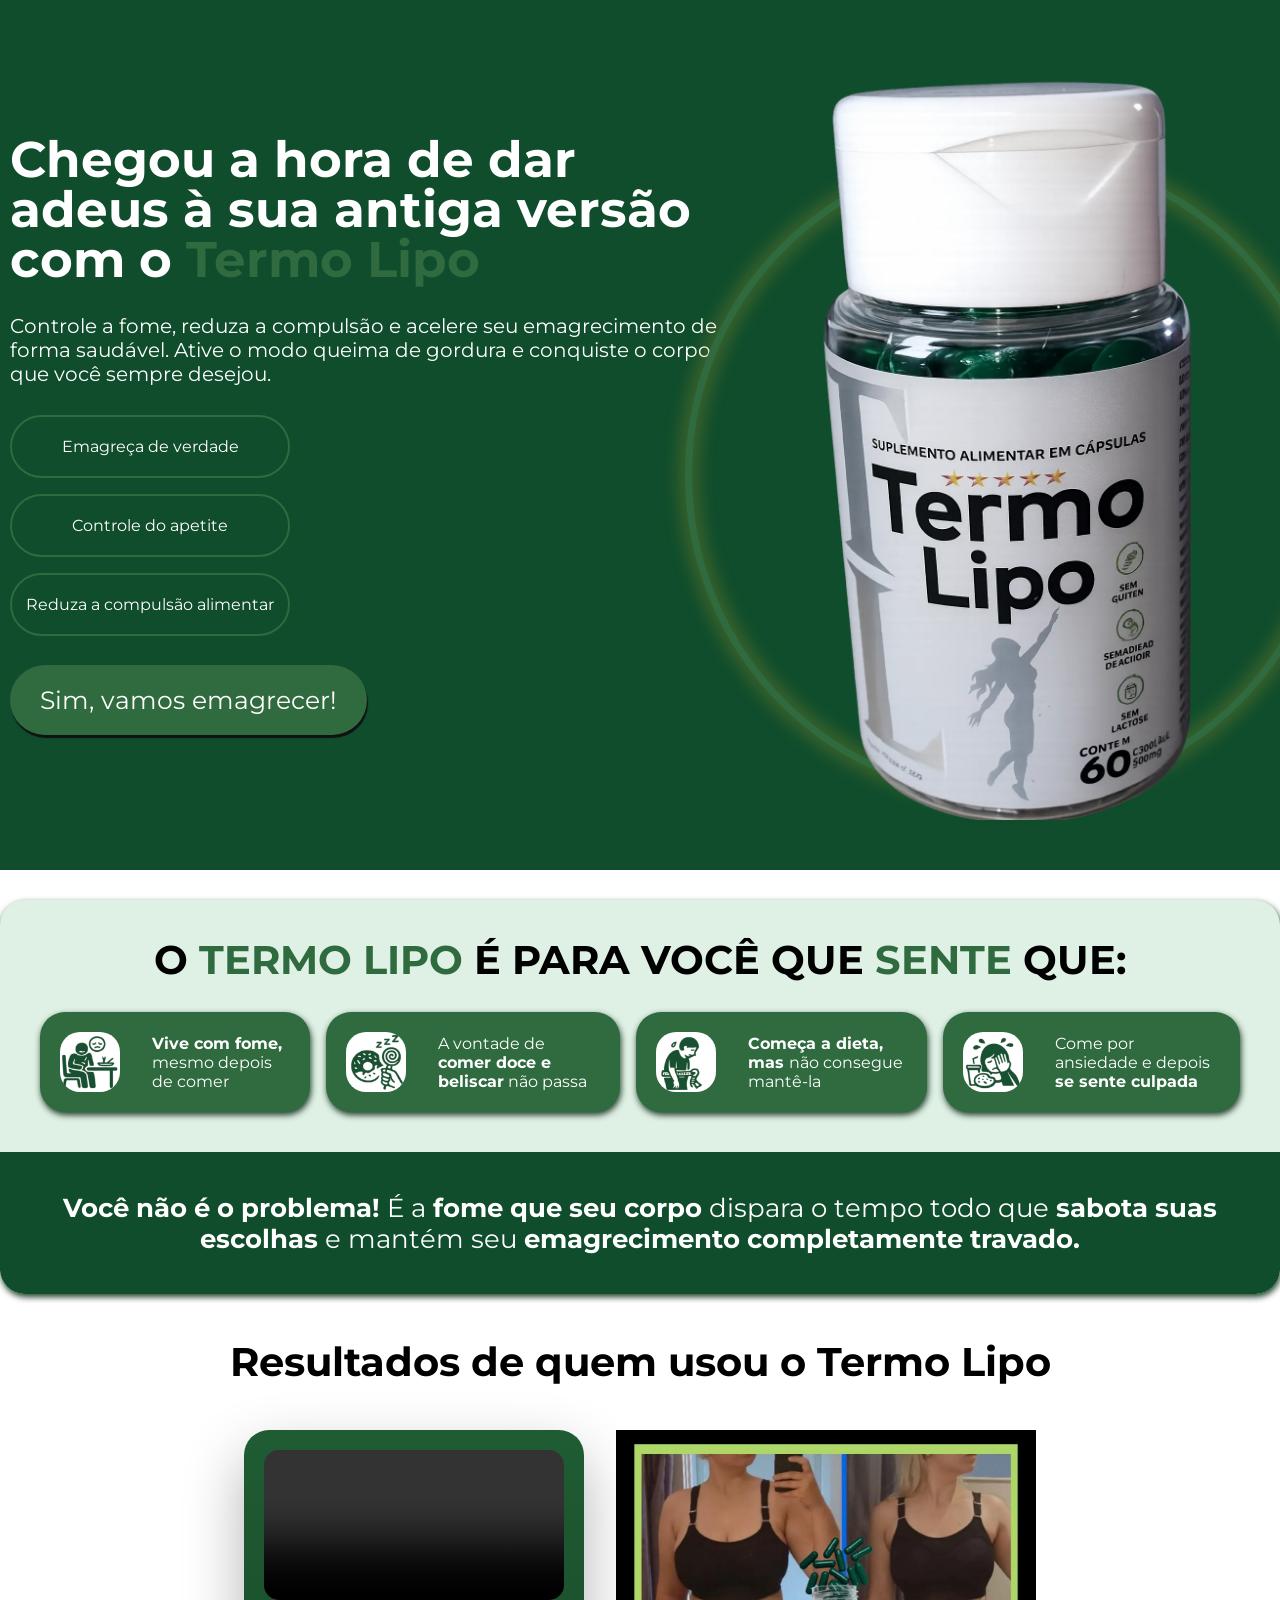
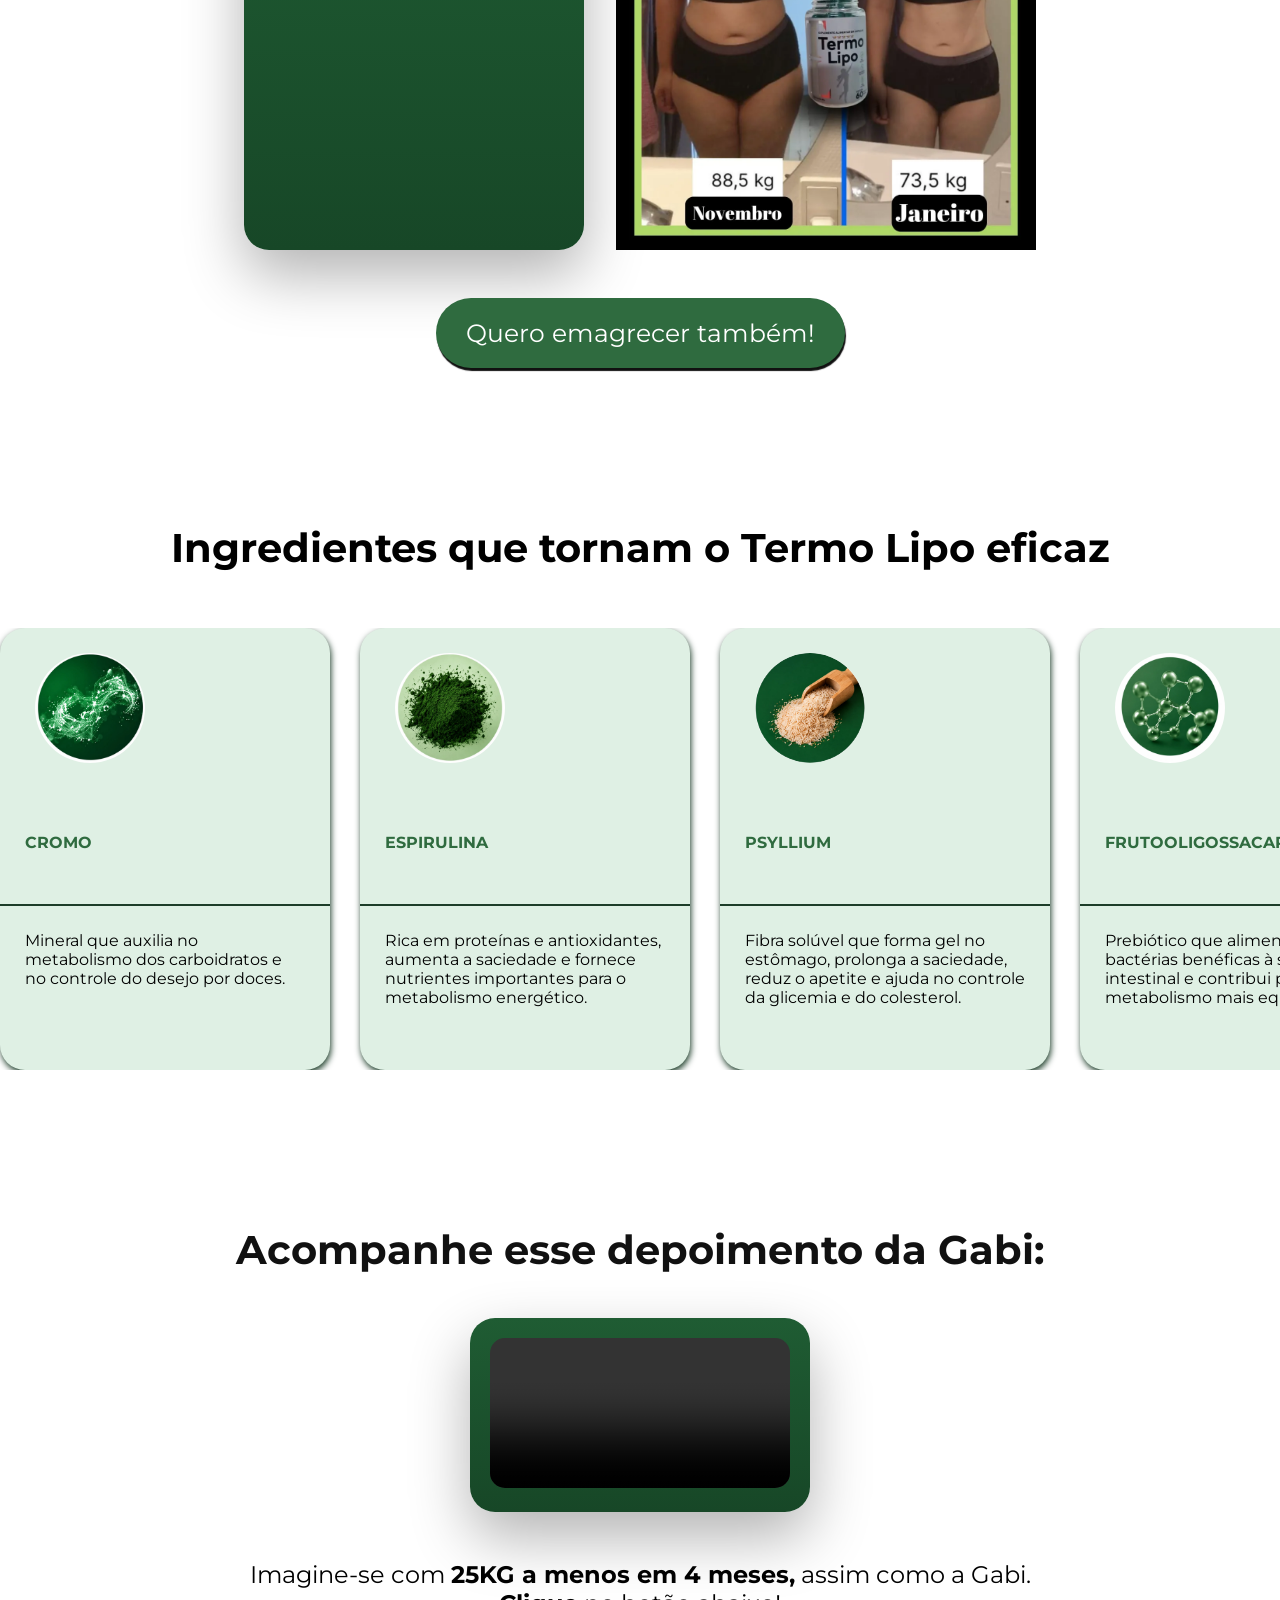
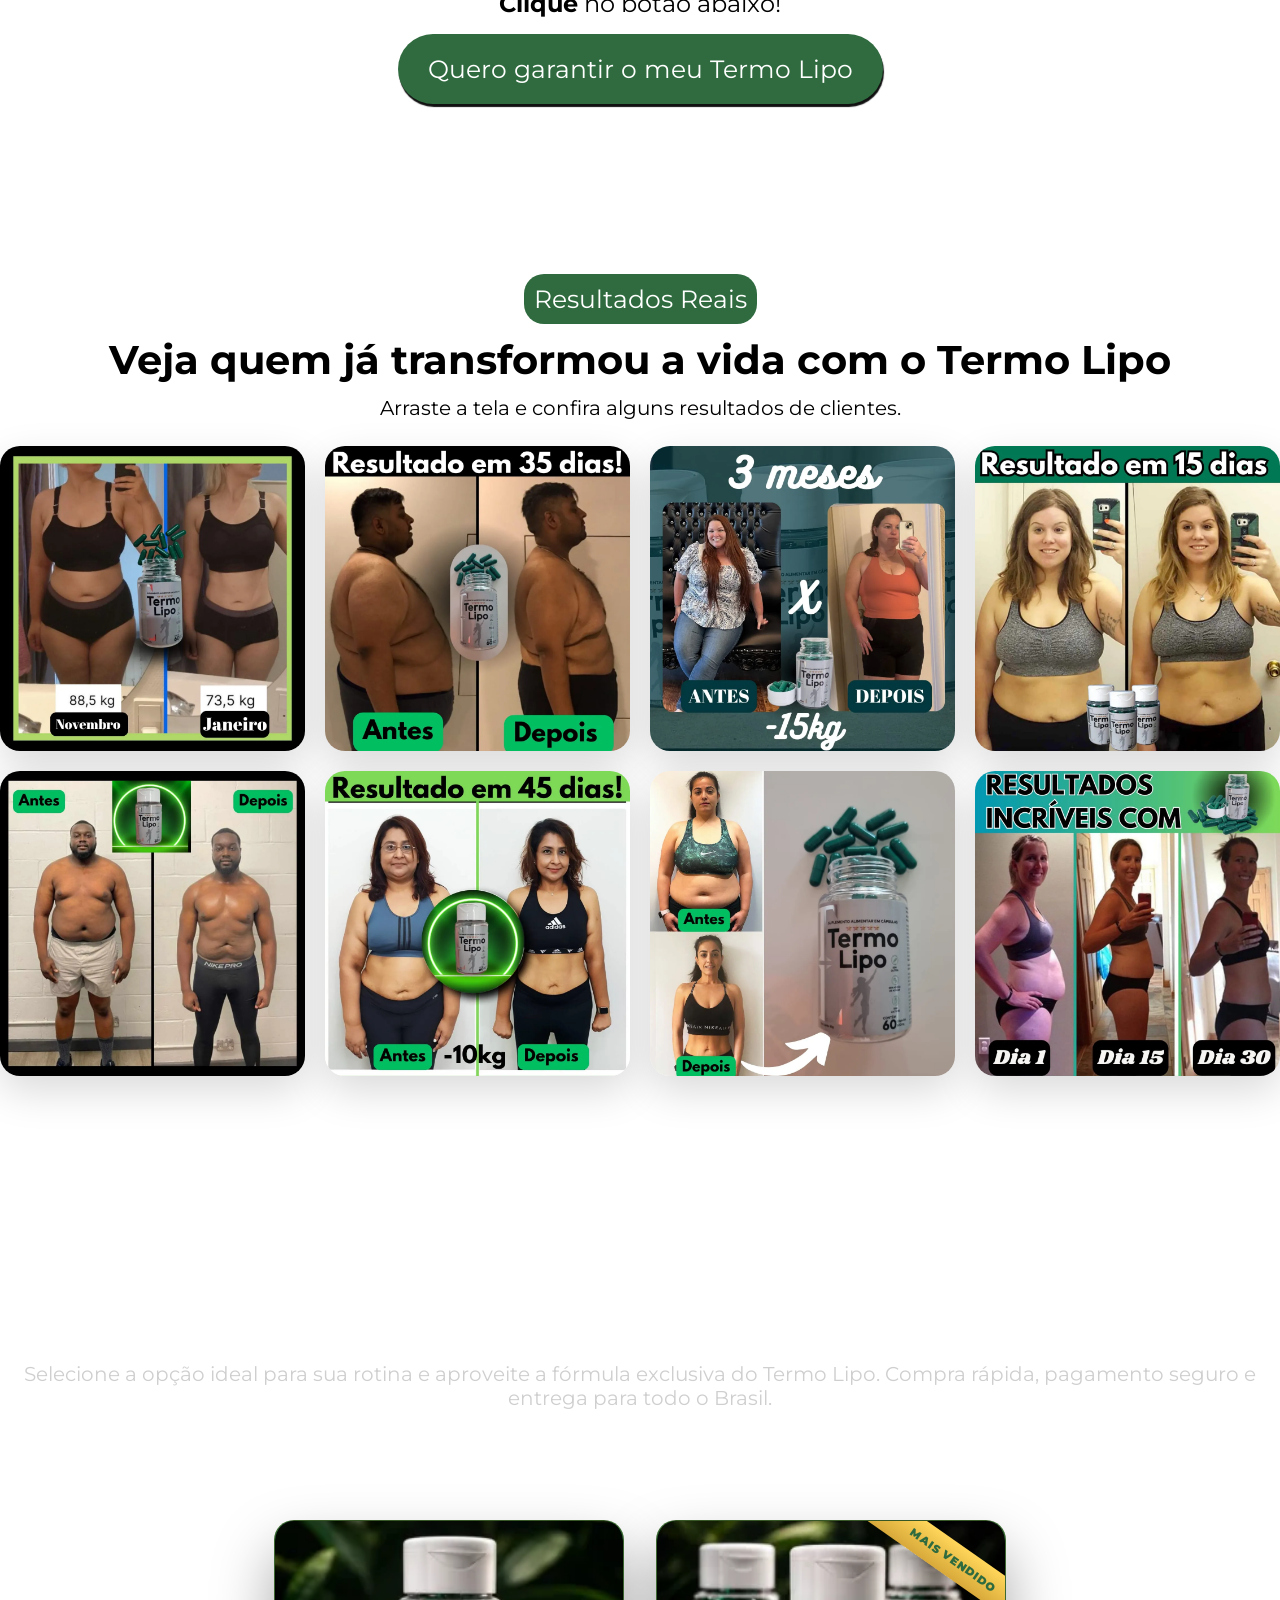
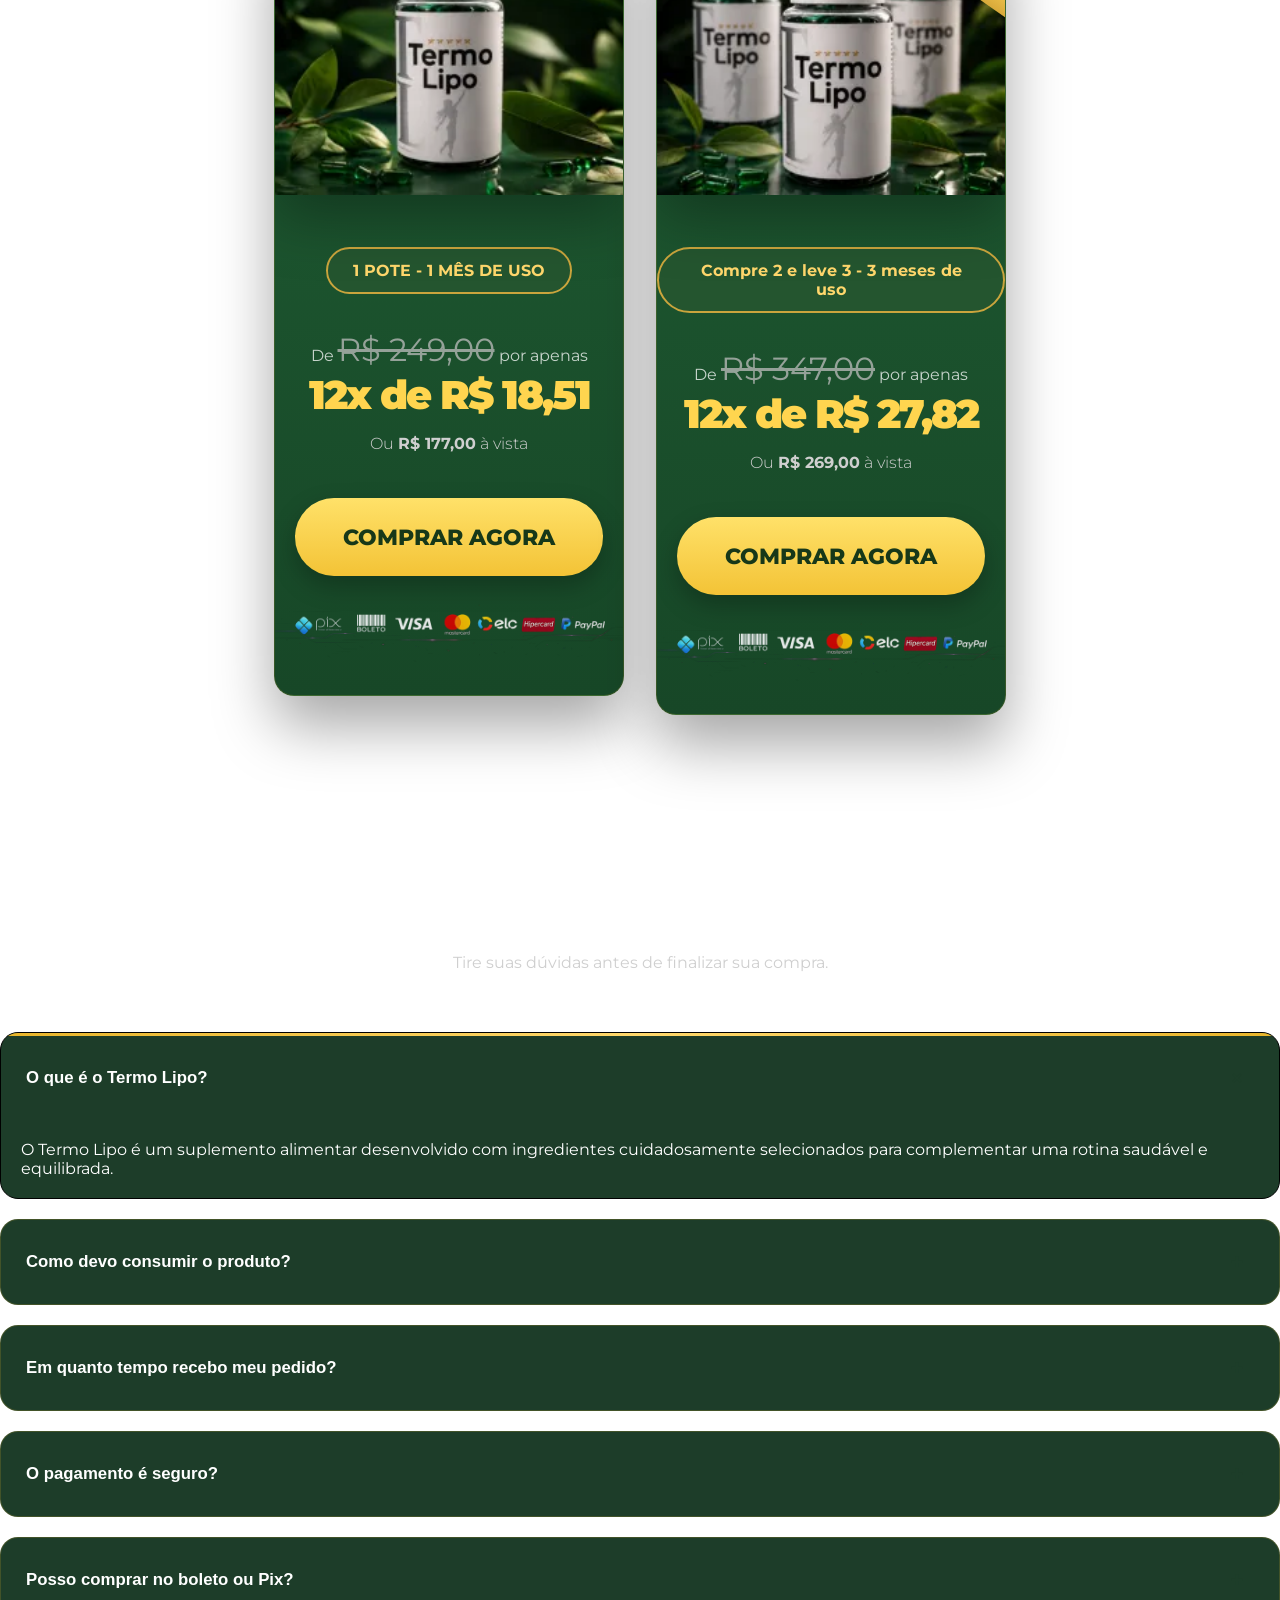
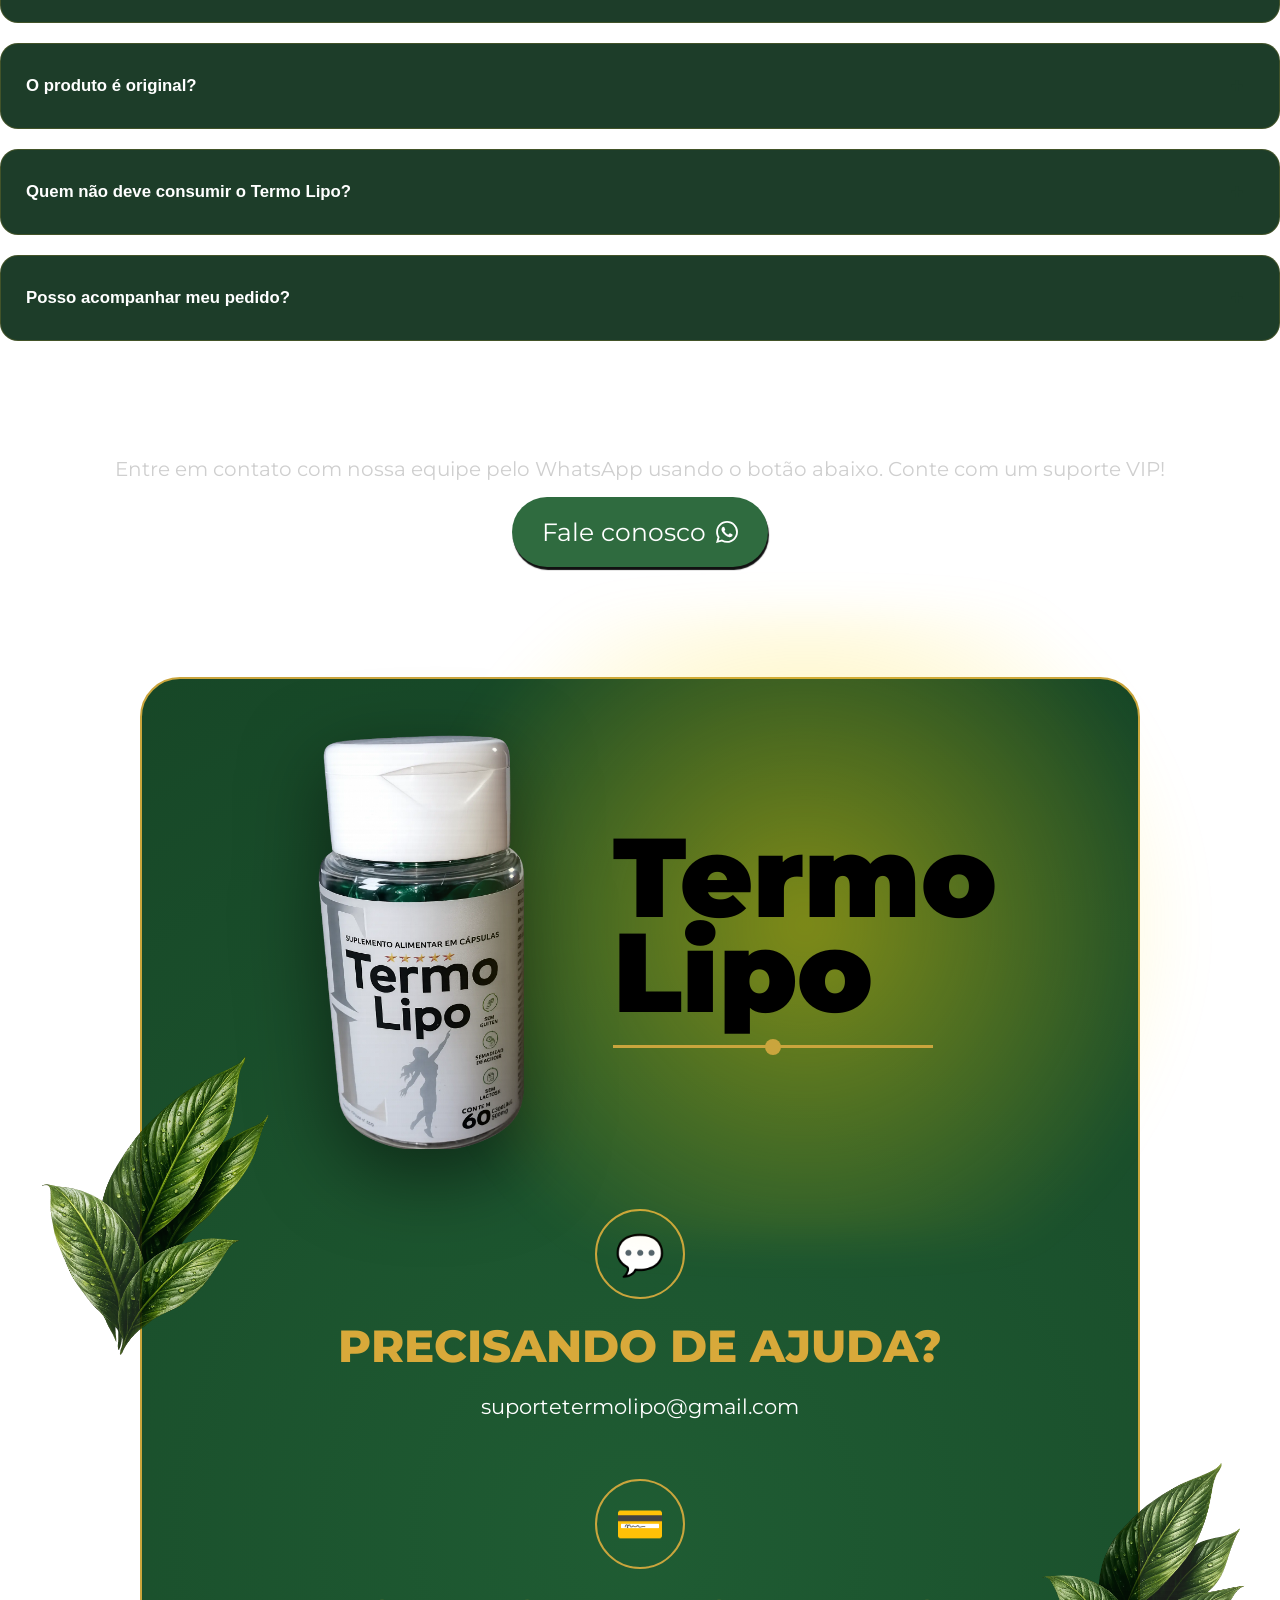
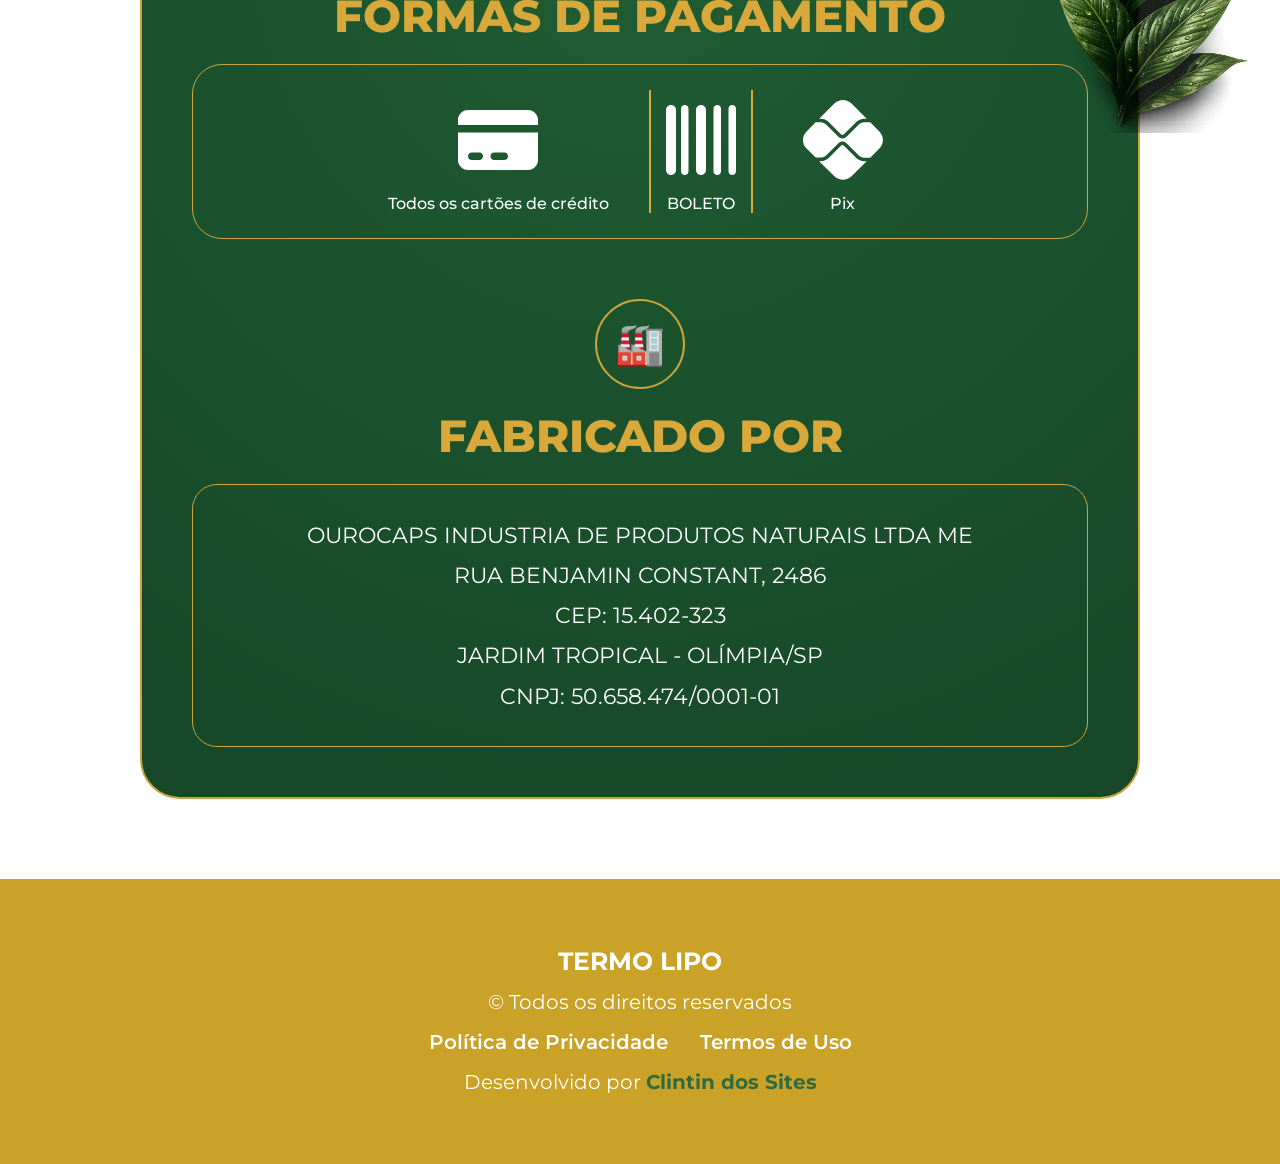
==== commit 03746ce8: "alterações do cliente 2" ====
--- a/index.html
+++ b/index.html
@@ -121,7 +121,7 @@
      data-aos-offset="300"
      data-aos-easing="ease-in-sine">
           <h1 >
-            Chegou a hora de dar adeus para a sua antiga versão com
+Chegou a hora de dar adeus à sua antiga versão com o 
             <span>Termo Lipo</span>
           </h1>
           <p>
@@ -129,9 +129,9 @@
           </p>
           <ul>
             <li>Emagreça de verdade</li>
-            <li>Controle de Apetite</li>
-
-            <li>Reduza compulsão alimentar</li>
+            <li>Controle do apetite</li>
+
+            <li>Reduza a compulsão alimentar</li>
           </ul>
           <a href="#checkout" class="cta-button">Sim, vamos emagrecer!</a>
         </div>
@@ -155,49 +155,17 @@
             </div>
             <div class="dor-item"> <div class="dor-img">   <img src="/assets/doces.png" ></div>
             <p>A vontade de <strong>comer doce e beliscar</strong> não passa</p></div>
-            <div class="dor-item"><div class="dor-img"><img src="/assets/dieta.png" ></div><p><strong>Começa a dieta</strong> e não consegue sustentar</p></div>
+            <div class="dor-item"><div class="dor-img"><img src="/assets/dieta.png" ></div><p><strong>Começa a dieta, mas </strong> não consegue mantê-la</p></div>
             <div class="dor-item">
              <div class="dor-img"> <img src="/assets/ansiedade.png" ></div>
             <p>  Come por ansiedade e depois <strong>se sente culpada</strong></p>
             </div>
           </div></div>
           <div class="dores-footer">
-            <p><strong>Você não é o problema!</strong> É a <strong>fome que seu corpo</strong> dispara o temo todo que <strong>sabota suas escolhas</strong> e mantém seu <strong>emagrecimento completamente travado.</strong></p>
-          </div>
-        </div>
-     <!--
-        <div class="text" >
-          <h2>
-            O aliado ideal para sua <br> <span>jornada do emagrecimento!</span>
-          </h2>
-          <p >
-            Uma combinação exclusiva de ingredientes cuidadosamente selecionados
-            para complementar uma alimentação equilibrada e um estilo de vida
-            saudável.
-          </p>
-          <p>
-            Desenvolvido para quem busca mais disposição, controle da
-            alimentação e suporte nutricional no dia a dia.
-          </p>
-          <p>
-            O <strong>Termo Lipo Premium</strong> reúne ingredientes
-            reconhecidos por seu potencial nutricional, oferecendo uma fórmula
-            completa para acompanhar sua jornada em busca de mais qualidade de
-            vida.
-          </p>
-          <p>
-            Sua composição combina fibras, extratos naturais e micronutrientes
-            que auxiliam na sensação de saciedade, no metabolismo energético e
-            no funcionamento adequado do organismo. Tudo isso em cápsulas
-            práticas para facilitar sua rotina diária.
-          </p>
-          <p>
-            Mais do que um suplemento, o Termo Lipo foi desenvolvido para quem
-            deseja cuidar do corpo de forma inteligente, com ingredientes
-            selecionados e um rigoroso padrão de qualidade.
-          </p>
-        </div>   
-     -->
+            <p><strong>Você não é o problema!</strong> É a <strong>fome que seu corpo</strong> dispara o tempo todo que <strong>sabota suas escolhas</strong> e mantém seu <strong>emagrecimento completamente travado.</strong></p>
+          </div>
+        </div>
+   
         <div class="img"  >
           <h2>Resultados de quem usou o <strong>Termo Lipo</strong></h2>
         <div class="img-content">  
@@ -229,7 +197,7 @@
             <div class="card-top"><img src="./assets/cromo.webp">
             <h3>Cromo</h3>
             </div>
-            <div class="card-bottom"><p>Mineral que ajuda no metabolismo de carboidrato no controle do desejo por doces.</p></div>
+            <div class="card-bottom"><p>Mineral que auxilia no metabolismo dos carboidratos e no controle do desejo por doces.</p></div>
           </div>
 
           <div class="ingredient-card">
@@ -251,21 +219,21 @@
     Frutooligossacarídeos
 </h3>
             </div>
-            <div class="card-bottom"><p>Prebiótico que alimenta as bactérias benéficas a saúde intestinal, melhor metabolismo e menor inflamação.</p></div>
+            <div class="card-bottom"><p>Prebiótico que alimenta as bactérias benéficas à saúde intestinal e contribui para um metabolismo mais equilibrado.</p></div>
           </div>
 
           <div class="ingredient-card">
             <div class="card-top"><img src="./assets/inulina.webp">
             <h3>Inulina</h3>
             </div>
-            <div class="card-bottom"><p>Fibra prebótica que aumenta a saciedade, melhora o trânsito intestinal e contribui para o equilíbrio da microbiota.</p></div>
+            <div class="card-bottom"><p>Fibra prebiótica que aumenta a saciedade, melhora o trânsito intestinal e contribui para o equilíbrio da microbiota.</p></div>
           </div>
 
           <div class="ingredient-card">
             <div class="card-top"><img src="./assets/laranja-moro.webp">
             <h3>Laranja Moro</h3>
             </div>
-            <div class="card-bottom"><p>Fonte de antocianinas (antioxidantes) que auxiliam na redução do acúmulo de gordura corporal e combatem o estresse oxidadtivo.</p></div>
+            <div class="card-bottom"><p>Fonte de antocianinas (antioxidantes) que auxiliam na redução do acúmulo de gordura corporal e combatem o  estresse oxidativo.</p></div>
           </div>
 
           <div class="ingredient-card">
@@ -299,7 +267,7 @@
             </video>
           </div>
              <div class="cta-peso">
-        <p>Se imagine com menos de <strong>25KG em 4 meses</strong> igual a Gabi? <br> <strong>Clique</strong> no botão abaixo!</p>
+        <p>Imagine-se com <strong>25KG a menos em 4 meses,</strong> assim como a Gabi. <br> <strong>Clique</strong> no botão abaixo!</p>
         <a href="#checkout" class="cta-button">Quero garantir o meu Termo Lipo</a></div>
         </div>
       </div>
@@ -371,7 +339,7 @@
               <div class="img-item">
                 <img
                   src="assets/termo-lipo-card-1.webp"
-                  alt="Termo Lipo 60 capsulas"
+                  alt="Termo Lipo 60 cápsulas"
                 />
               </div>
 
@@ -379,11 +347,11 @@
                 <span class="span-title">1 POTE - 1 MÊS DE USO</span>
                 <div class="price-text">
                   <div class="price">
-                    <p>De: <del>R$249,00</del> por apenas</p>
-                    <span>12x de R$18,51</span>
+                    <p>De <del>R$ 249,00</del> por apenas</p>
+                    <span>12x de R$ 18,51</span>
                   </div>
                   <div class="parcelas">
-                    <p>Ou <strong>R$177,00</strong> à vista</p>
+                    <p>Ou <strong>R$ 177,00</strong> à vista</p>
                
                   </div>
                 </div>
@@ -398,7 +366,7 @@
               >
 
                <div class="payment">
-                <img src="./assets/payments.webp" alt="Metodos de pagamento">
+                <img src="./assets/payments.webp" alt="Métodos de pagamento">
                </div>
             </div>
           </div>
@@ -414,14 +382,14 @@
               </div>
 
               <div class="product-text">
-                <span class="span-title">Compre 2 leve 3 - 3 meses de uso</span>
+                <span class="span-title">Compre 2 e leve 3 - 3 meses de uso</span>
                 <div class="price-text">
                   <div class="price">
-                    <p>De: <del>R$347,00</del> por apenas</p>
-                    <span>12x de R$27,82</span>
+                    <p>De <del>R$ 347,00</del> por apenas</p>
+                    <span>12x de R$ 27,82</span>
                   </div>
                   <div class="parcelas">
-                    <p>Ou <strong>R$269,00</strong> à vista</p>
+                    <p>Ou <strong>R$ 269,00</strong> à vista</p>
                
                   </div>
                 </div>
@@ -435,7 +403,7 @@
                 >COMPRAR AGORA</a
               >
                <div class="payment">
-                <img src="./assets/payments.webp" alt="Metodos de pagamento">
+                <img src="./assets/payments.webp" alt="Métodos de pagamento">
                </div>
             </div>
           </div>
@@ -553,7 +521,7 @@
 
                 <button class="faq-question">
 
-                    Posso comprar no boleto ou PIX?
+                    Posso comprar no boleto ou Pix?
 
                     <span>+</span>
 
@@ -643,7 +611,7 @@
 <section class="cta">
   <div class="container">
     <h2>Ainda tem alguma dúvida?</h2>
-    <p>Entre em contato com a nossa equipe no WhatsApp no botão abaixo, com total segurança e um suport VIP!</p>
+    <p>Entre em contato com nossa equipe pelo WhatsApp usando o botão abaixo. Conte com um suporte VIP!</p>
       <a href="https://wa.me/5531980140529" class="cta-button" target="_blank">Fale conosco  <svg class="btn-icon" viewBox="0 0 24 24" fill="none" xmlns="http://www.w3.org/2000/svg">
     <path d="M17.472 14.382c-.297-.149-1.758-.867-2.03-.967-.273-.099-.471-.148-.67.15-.197.297-.767.966-.94 1.164-.173.199-.347.223-.644.075-.297-.15-1.255-.463-2.39-1.475-.883-.788-1.48-1.761-1.653-2.059-.173-.297-.018-.458.13-.606.134-.133.298-.347.446-.52.149-.174.198-.298.298-.497.099-.198.05-.371-.025-.52-.075-.149-.669-1.612-.916-2.207-.242-.579-.487-.5-.669-.51-.173-.008-.371-.01-.57-.01-.198 0-.52.074-.792.372-.272.297-1.04 1.016-1.04 2.479 0 1.462 1.065 2.875 1.213 3.074.149.198 2.096 3.2 5.077 4.487.709.306 1.262.489 1.694.625.712.227 1.36.195 1.871.118.571-.085 1.758-.719 2.006-1.413.248-.694.248-1.289.173-1.413-.074-.124-.272-.198-.57-.347m-5.421 7.403h-.004a9.87 9.87 0 01-5.031-1.378l-.361-.214-3.741.982.998-3.648-.235-.374a9.86 9.86 0 01-1.51-5.26c.001-5.45 4.436-9.884 9.888-9.884 2.64 0 5.122 1.03 6.988 2.898a9.825 9.825 0 012.893 6.994c-.003 5.45-4.437 9.884-9.885 9.884m8.413-18.297A11.815 11.815 0 0012.05 0C5.495 0 .16 5.335.157 11.892c0 2.096.547 4.142 1.588 5.945L.057 24l6.305-1.654a11.882 11.882 0 005.683 1.448h.005c6.554 0 11.89-5.335 11.893-11.893a11.821 11.821 0 00-3.48-8.413z" fill="currentColor"/>
   </svg></a>
@@ -710,7 +678,7 @@
 
       <div class="payment-box-item">
         <svg xmlns="http://www.w3.org/2000/svg" viewBox="0 0 640 640"><!--!Font Awesome Free v7.3.1 by @fontawesome - https://fontawesome.com License - https://fontawesome.com/license/free Copyright 2026 Fonticons, Inc.--><path d="M306.4 356.5C311.8 351.1 321.1 351.1 326.5 356.5L403.5 433.5C417.7 447.7 436.6 455.5 456.6 455.5L471.7 455.5L374.6 552.6C344.3 582.1 295.1 582.1 264.8 552.6L167.3 455.2L176.6 455.2C196.6 455.2 215.5 447.4 229.7 433.2L306.4 356.5zM326.5 282.9C320.1 288.4 311.9 288.5 306.4 282.9L229.7 206.2C215.5 191.1 196.6 184.2 176.6 184.2L167.3 184.2L264.7 86.8C295.1 56.5 344.3 56.5 374.6 86.8L471.8 183.9L456.6 183.9C436.6 183.9 417.7 191.7 403.5 205.9L326.5 282.9zM176.6 206.7C190.4 206.7 203.1 212.3 213.7 222.1L290.4 298.8C297.6 305.1 307 309.6 316.5 309.6C325.9 309.6 335.3 305.1 342.5 298.8L419.5 221.8C429.3 212.1 442.8 206.5 456.6 206.5L494.3 206.5L552.6 264.8C582.9 295.1 582.9 344.3 552.6 374.6L494.3 432.9L456.6 432.9C442.8 432.9 429.3 427.3 419.5 417.5L342.5 340.5C328.6 326.6 304.3 326.6 290.4 340.6L213.7 417.2C203.1 427 190.4 432.6 176.6 432.6L144.8 432.6L86.8 374.6C56.5 344.3 56.5 295.1 86.8 264.8L144.8 206.7L176.6 206.7z"/></svg>
-          <p>PIX</p>
+          <p>Pix</p>
       </div>
 
       </div>
@@ -750,9 +718,9 @@
         <p>&copy; Todos os direitos reservados</p>
         <div class="judits">
           <a href="/lgpd/politica-de-privacidade.html"
-            >Políticas de Privacidade</a
+            >Política de Privacidade</a
           >
-          <a href="/lgpd/termos-de-uso.html">Termos de uso.</a>
+          <a href="/lgpd/termos-de-uso.html">Termos de Uso</a>
         </div>
         <p>
           Desenvolvido por
--- a/styles.css
+++ b/styles.css
@@ -1710,6 +1710,9 @@
   .info-section h3 {
     font-size: 1.7rem;
   }
+  .brand-area img {
+    display: none;
+  }
 }
 
 /* ── AJUSTE FINO PARA TELAS MUITO PEQUENAS (≤ 360px) ── */
@@ -2119,7 +2122,7 @@
     font-size: 0.95rem;
   }
   .footer-premium {
-    padding: 40px 60px;
+    padding: 40px 10px;
   }
 
   .footer-card {
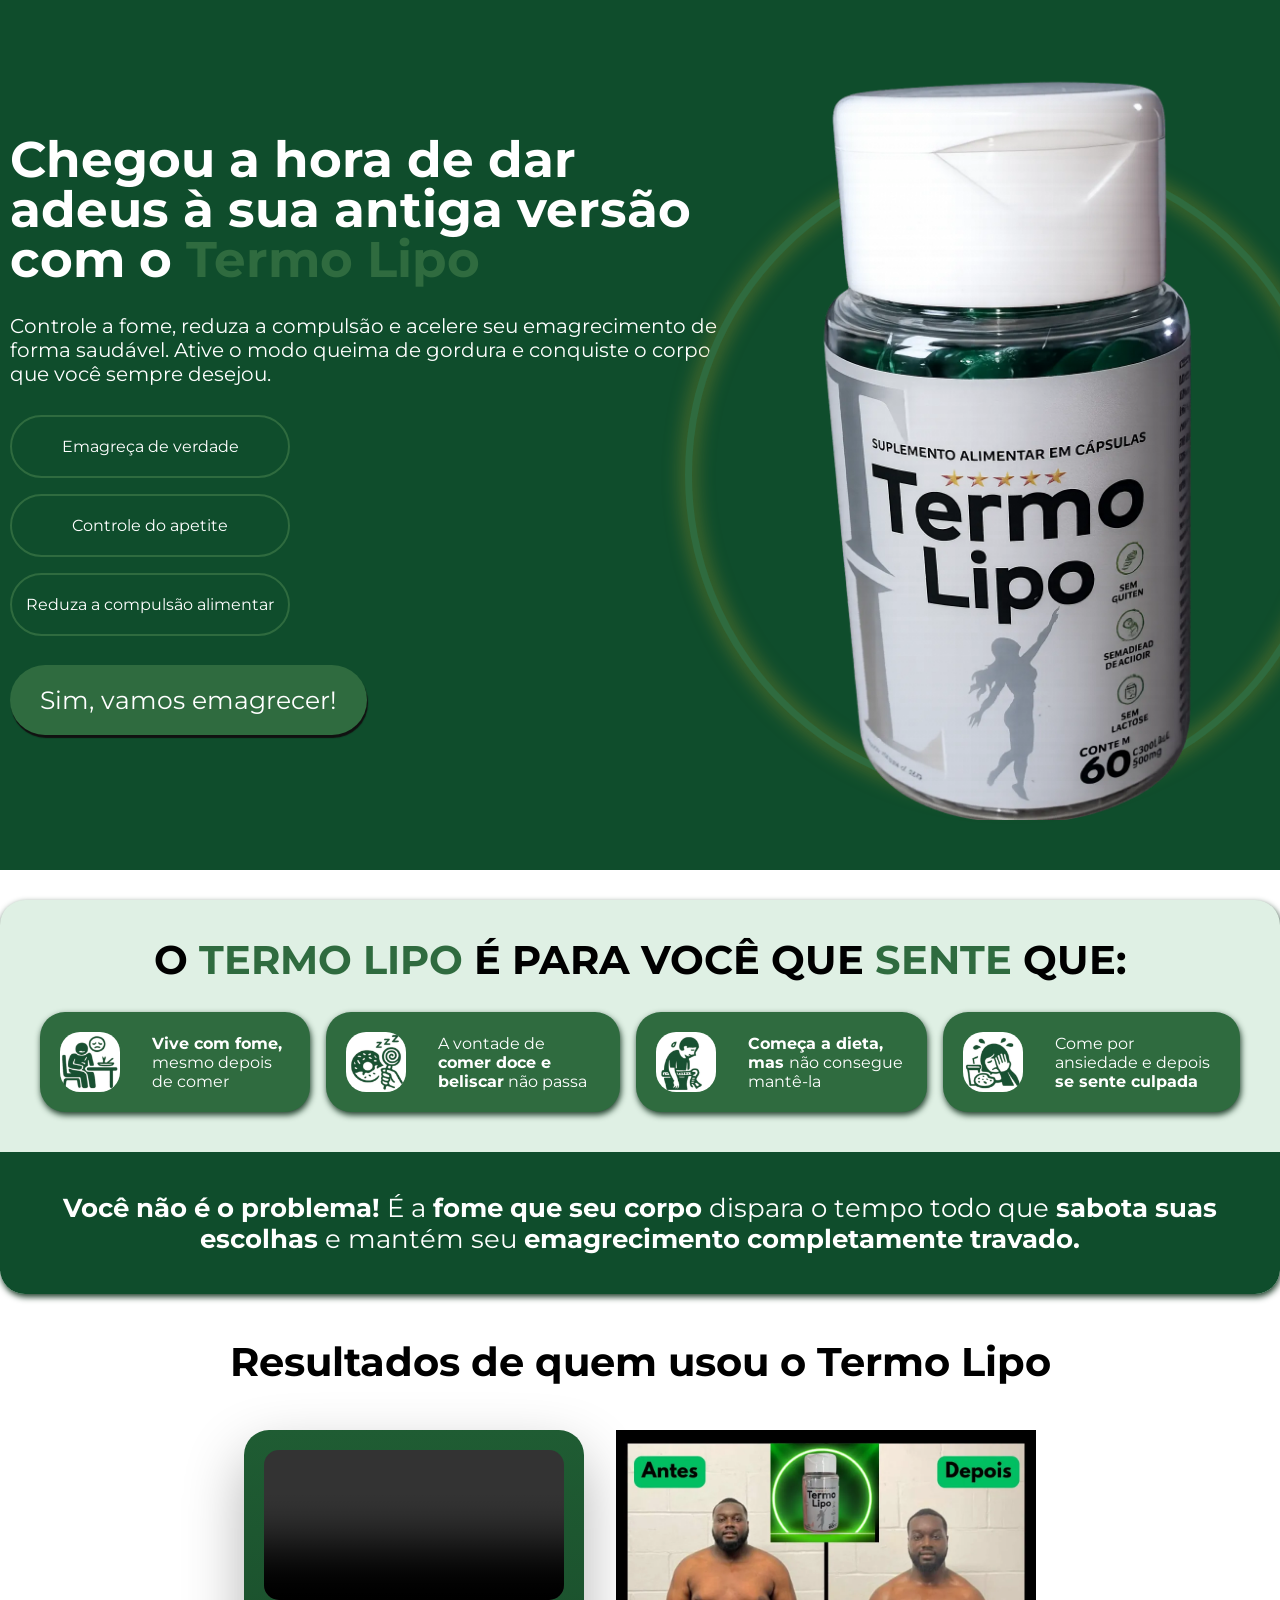
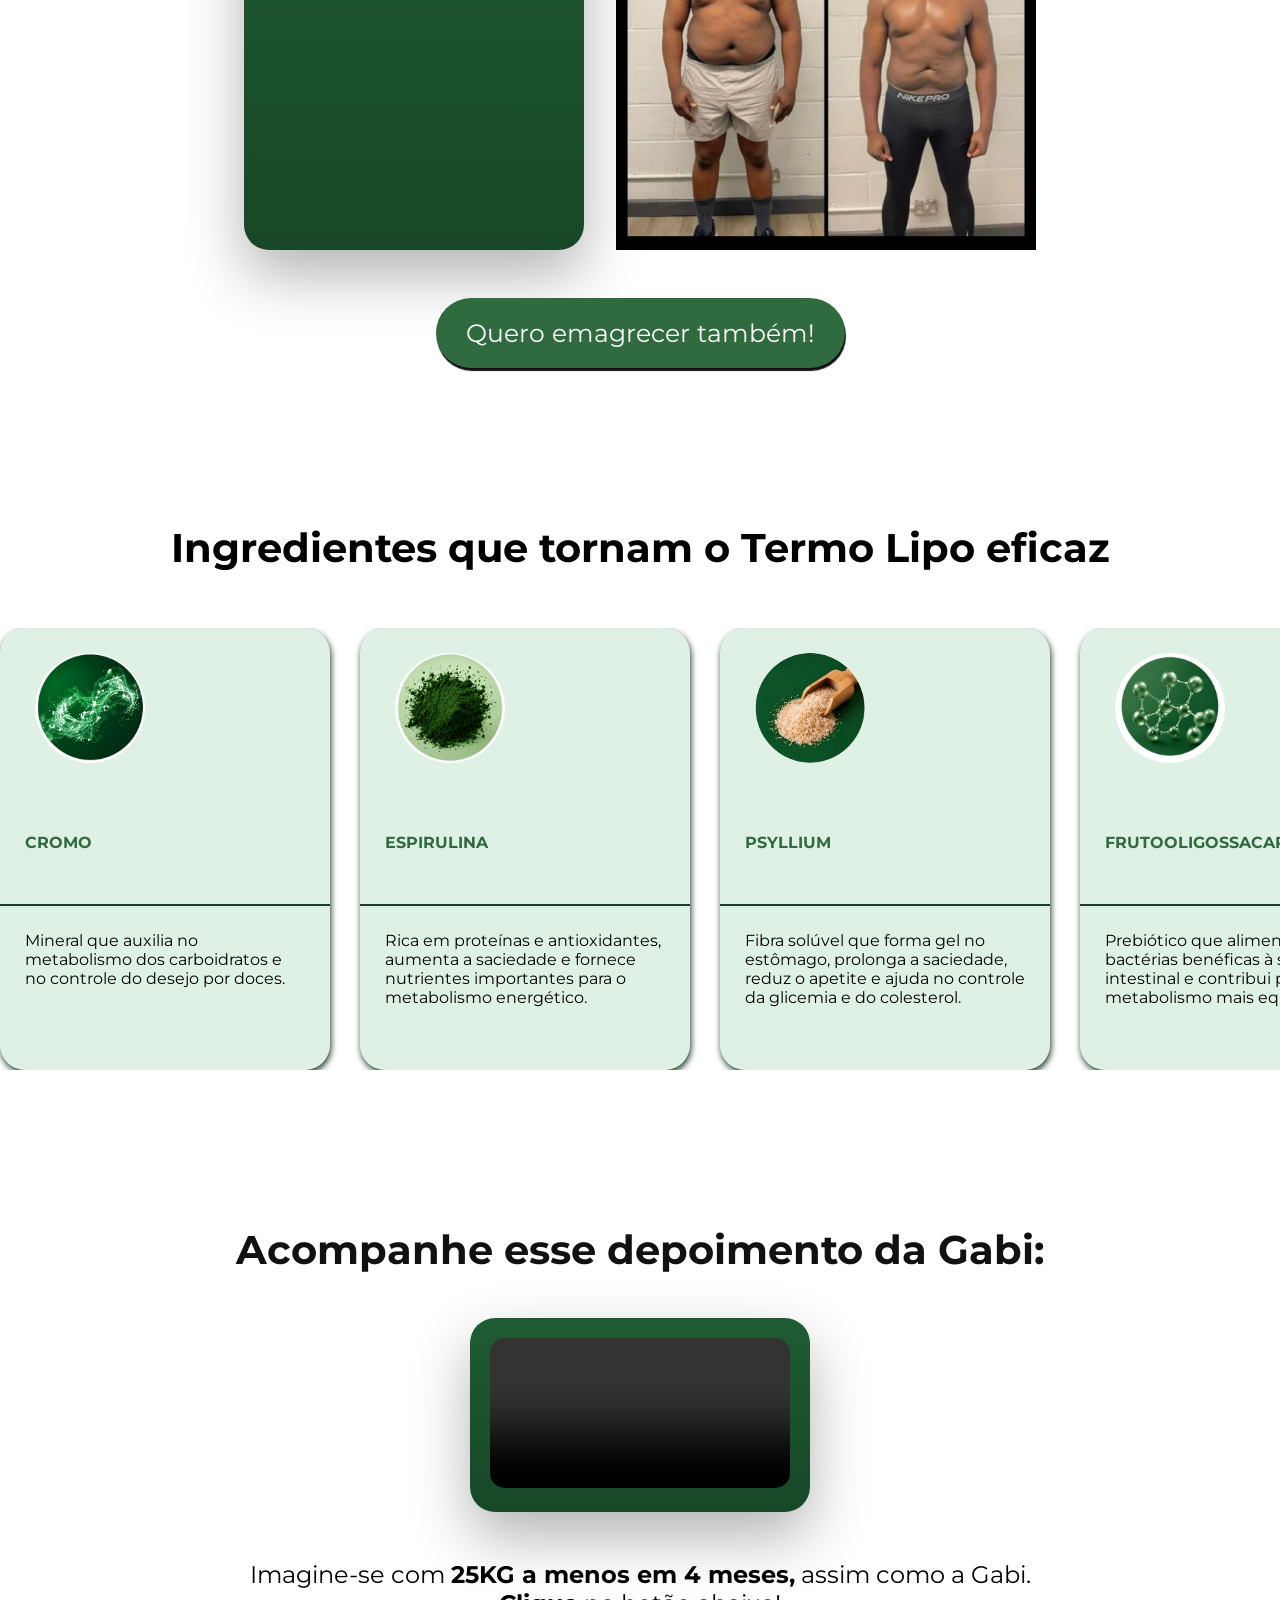
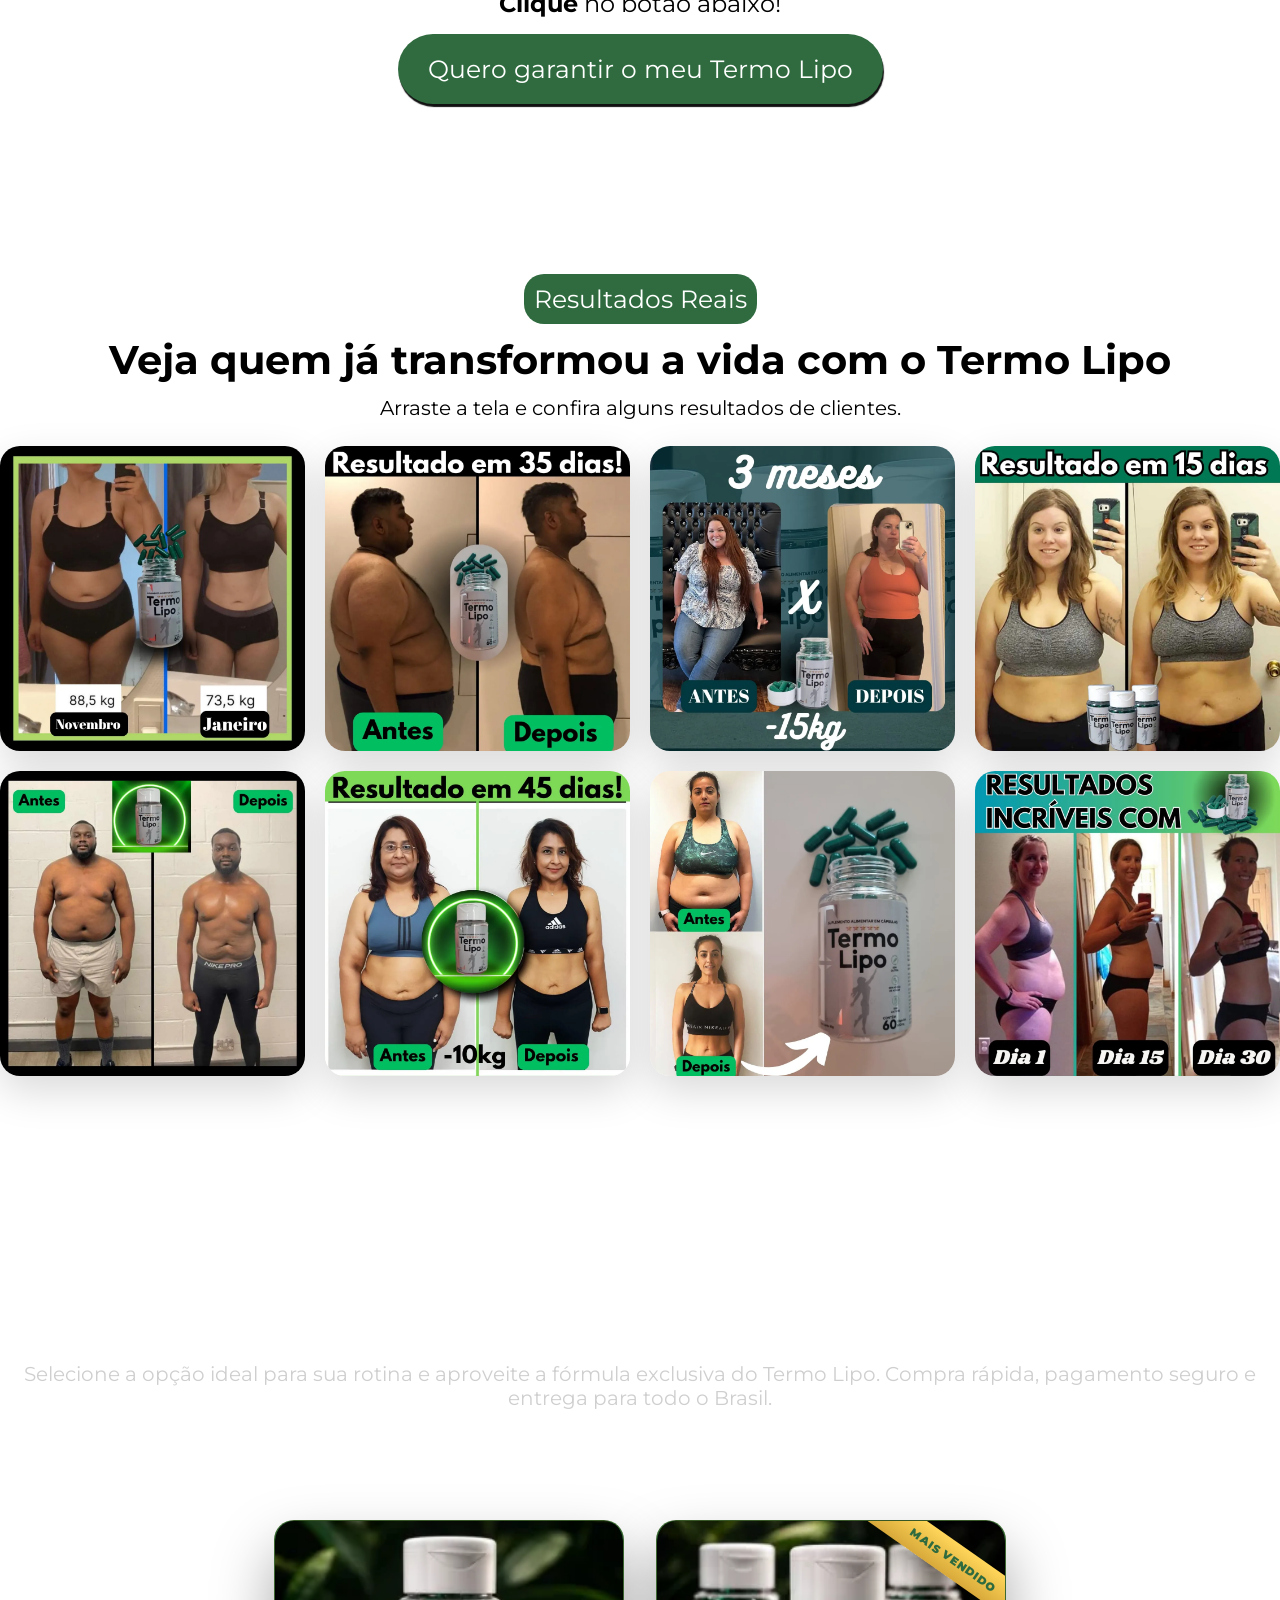
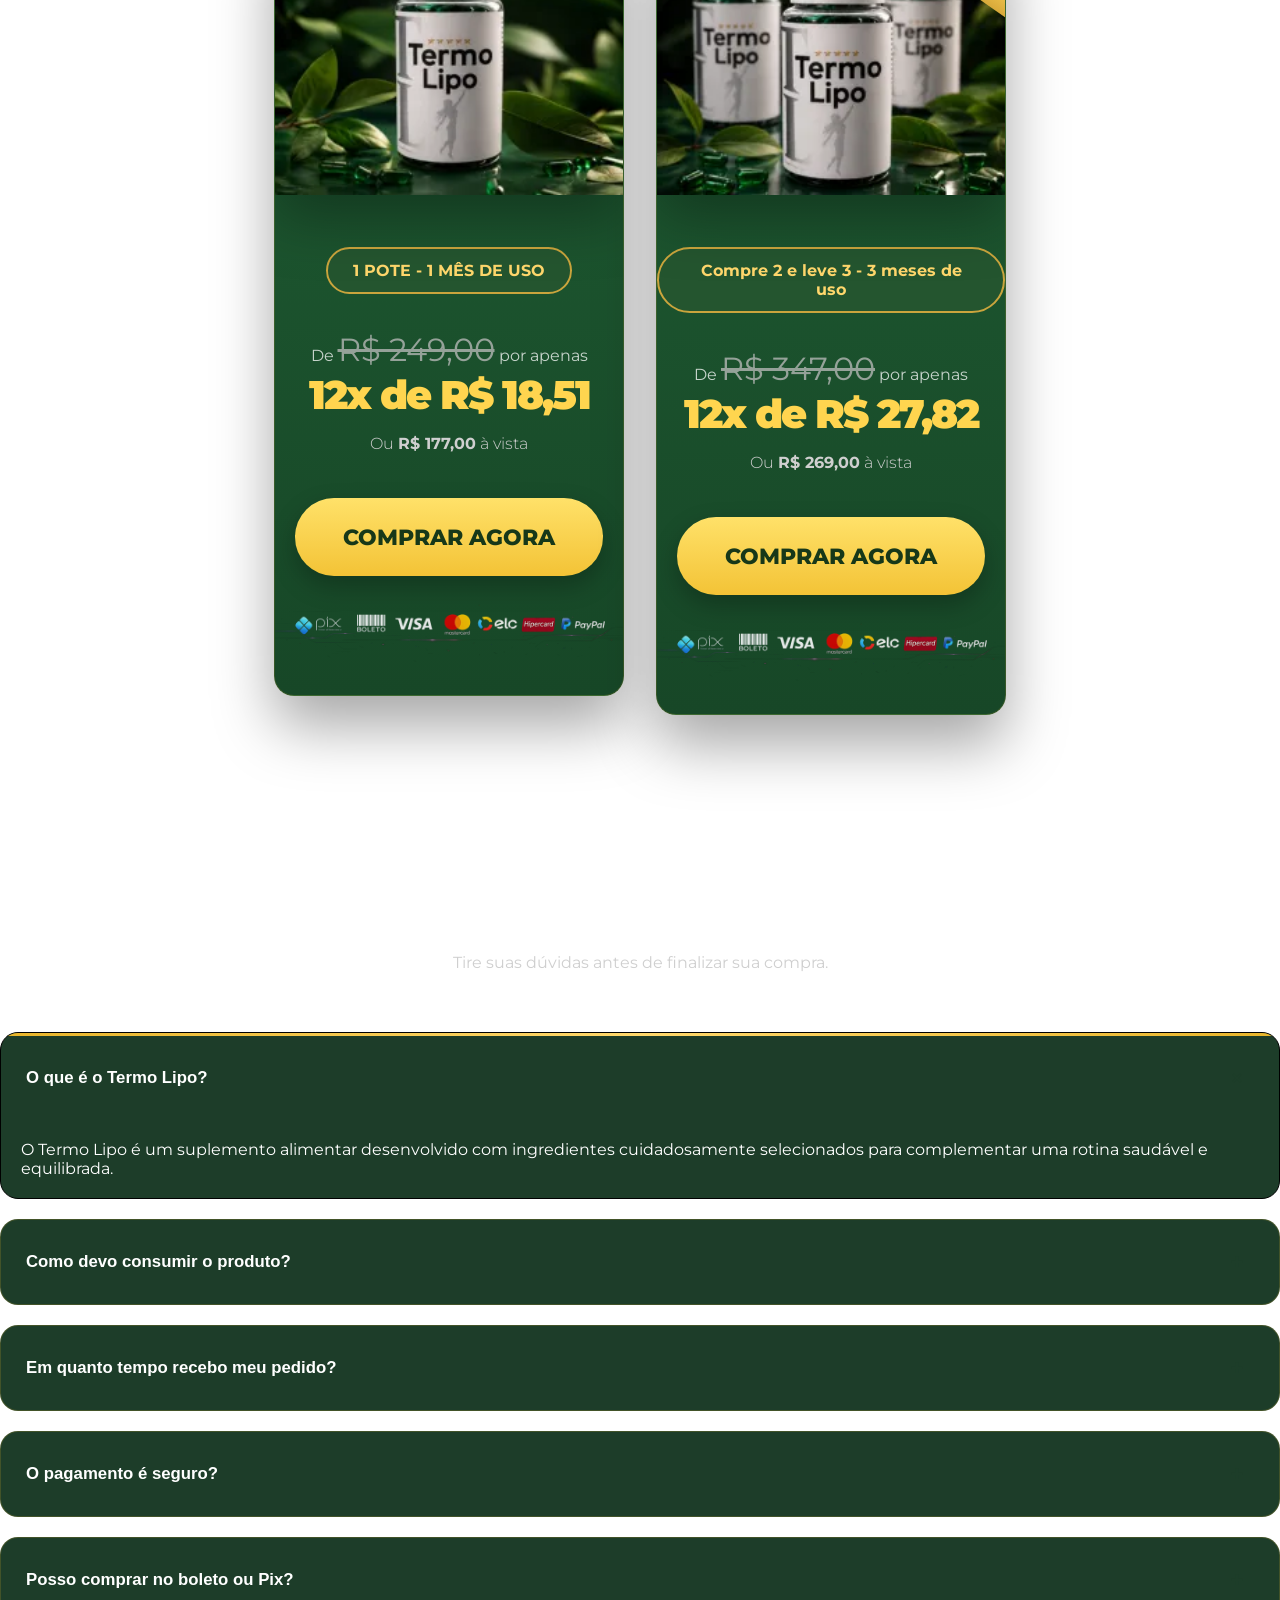
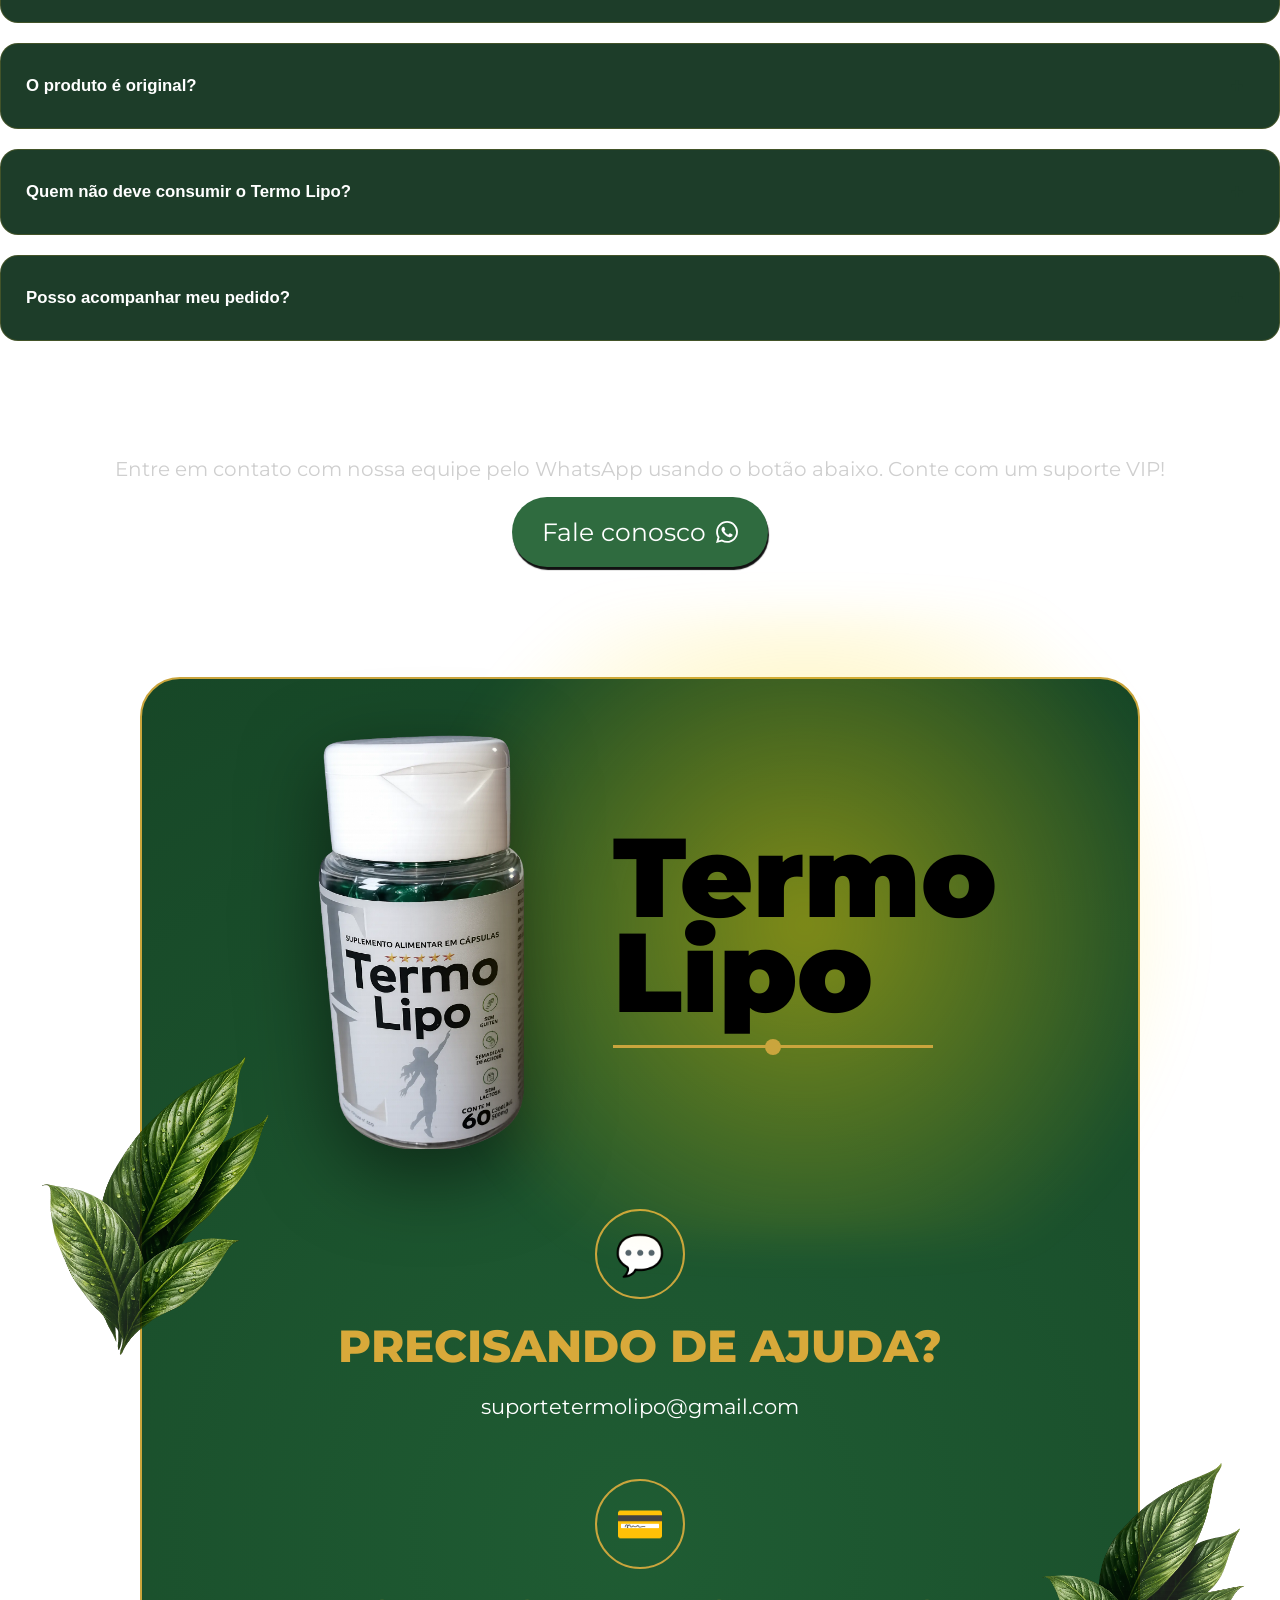
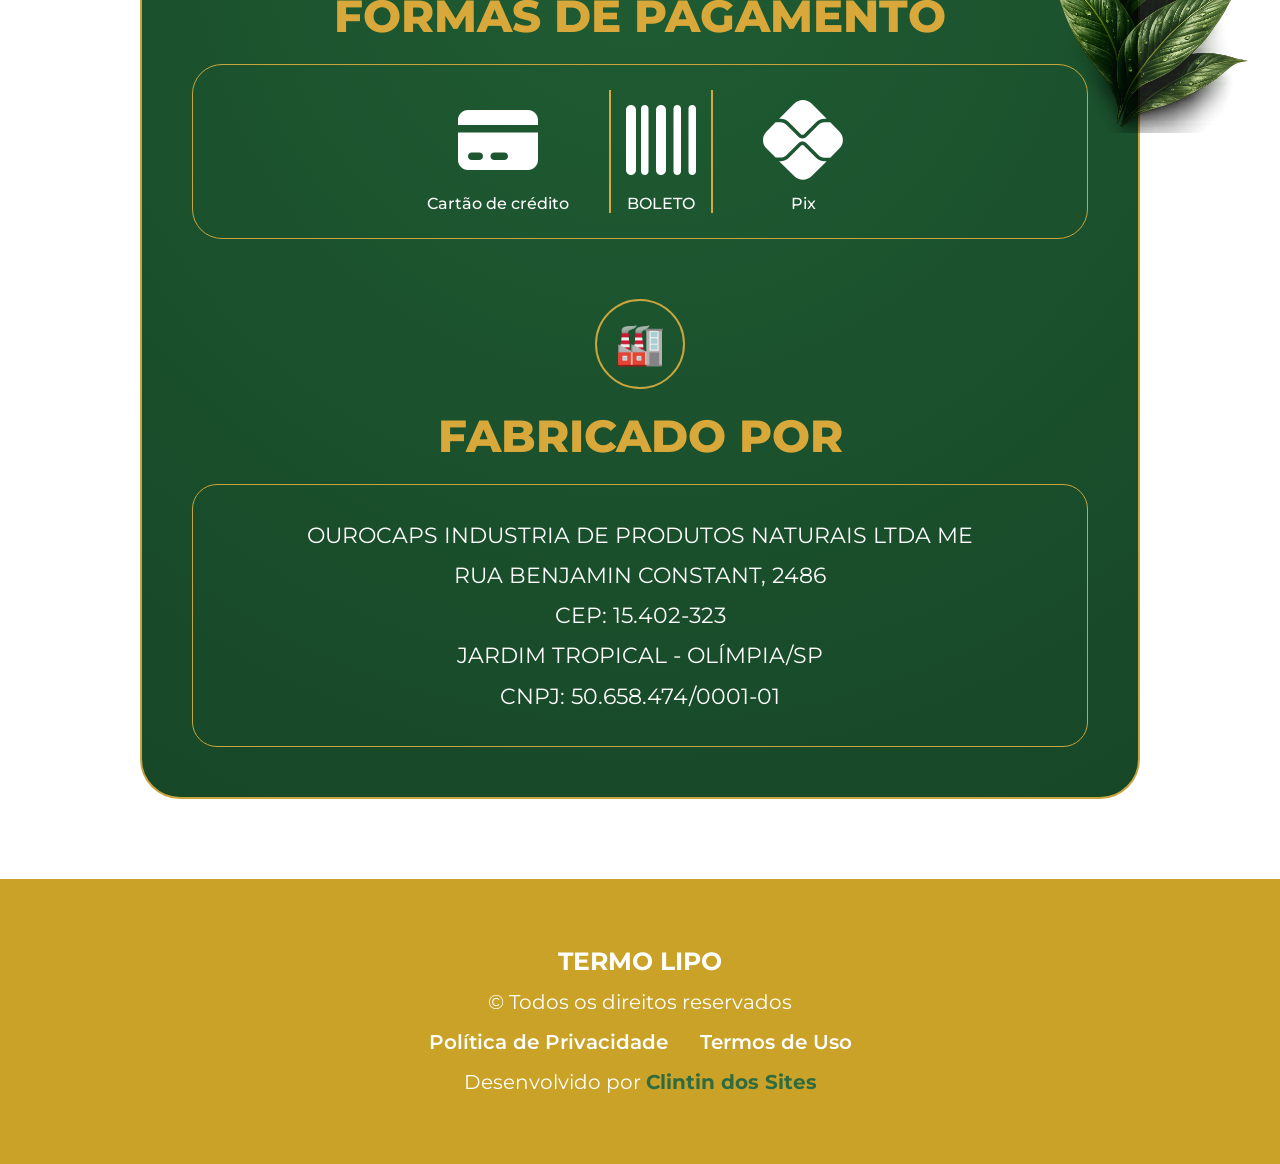
==== commit cabc3995: "consertando pagamento" ====
--- a/index.html
+++ b/index.html
@@ -668,7 +668,7 @@
 
        <div class="payment-box-item">
         <svg xmlns="http://www.w3.org/2000/svg" viewBox="0 0 640 640"><path d="M64 192L64 224L576 224L576 192C576 156.7 547.3 128 512 128L128 128C92.7 128 64 156.7 64 192zM64 272L64 448C64 483.3 92.7 512 128 512L512 512C547.3 512 576 483.3 576 448L576 272L64 272zM128 424C128 410.7 138.7 400 152 400L200 400C213.3 400 224 410.7 224 424C224 437.3 213.3 448 200 448L152 448C138.7 448 128 437.3 128 424zM272 424C272 410.7 282.7 400 296 400L360 400C373.3 400 384 410.7 384 424C384 437.3 373.3 448 360 448L296 448C282.7 448 272 437.3 272 424z"/></svg>
-         <p>Todos os cartões de crédito</p>
+         <p>Cartão de crédito</p>
        </div>
 
        <div class="payment-box-item">
--- a/styles.css
+++ b/styles.css
@@ -1713,6 +1713,12 @@
   .brand-area img {
     display: none;
   }
+  .payment-box {
+    padding: 20px;
+    gap: 25px;
+    display: flex;
+    flex-direction: row;
+  }
 }
 
 /* ── AJUSTE FINO PARA TELAS MUITO PEQUENAS (≤ 360px) ── */
@@ -2153,6 +2159,9 @@
     inset: -120px;
     filter: blur(16px);
   }
+  .leaf {
+    display: none;
+  }
 
   .gold-divider {
     width: 220px;
@@ -2179,22 +2188,28 @@
   }
 
   .payment-box {
-    padding: 20px;
-    gap: 25px;
+    padding: 10px;
+    gap: 20px;
+    display: flex;
+    align-items: flex-start;
+    flex-wrap: nowrap;
   }
 
   .payment-box-item {
     width: 100%;
     border: none !important;
     padding: 15px 0;
-  }
-
-  .payment-box-item:not(:last-child) {
-    border-bottom: 1px solid #caa53d !important;
+    display: flex;
+    flex-direction: column;
+    align-items: center;
+  }
+  .payment-box-item:nth-child(2) {
+    border-left: #d8a93a 2px solid;
+    border-right: #d8a93a 2px solid;
   }
 
   .payment-box-item svg {
-    height: 70px;
+    height: 30px;
   }
 
   .manufacturer {
